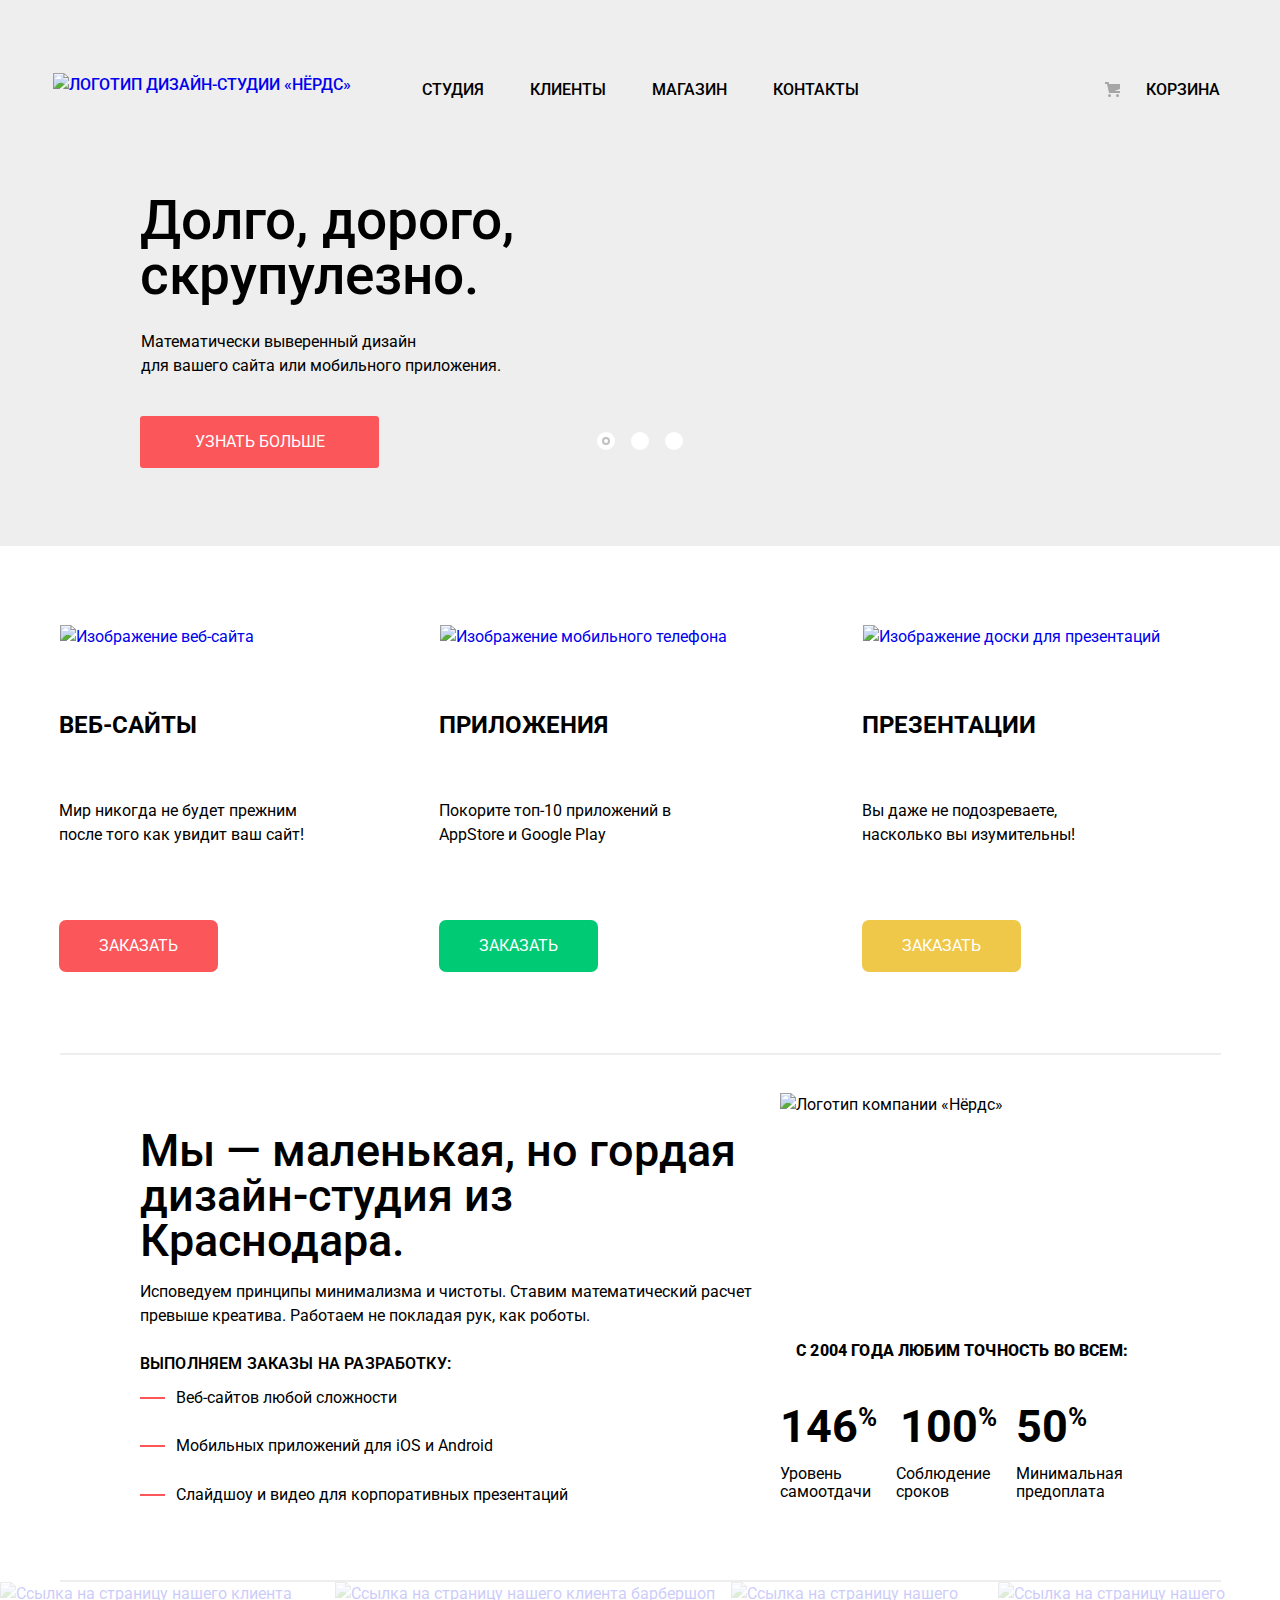
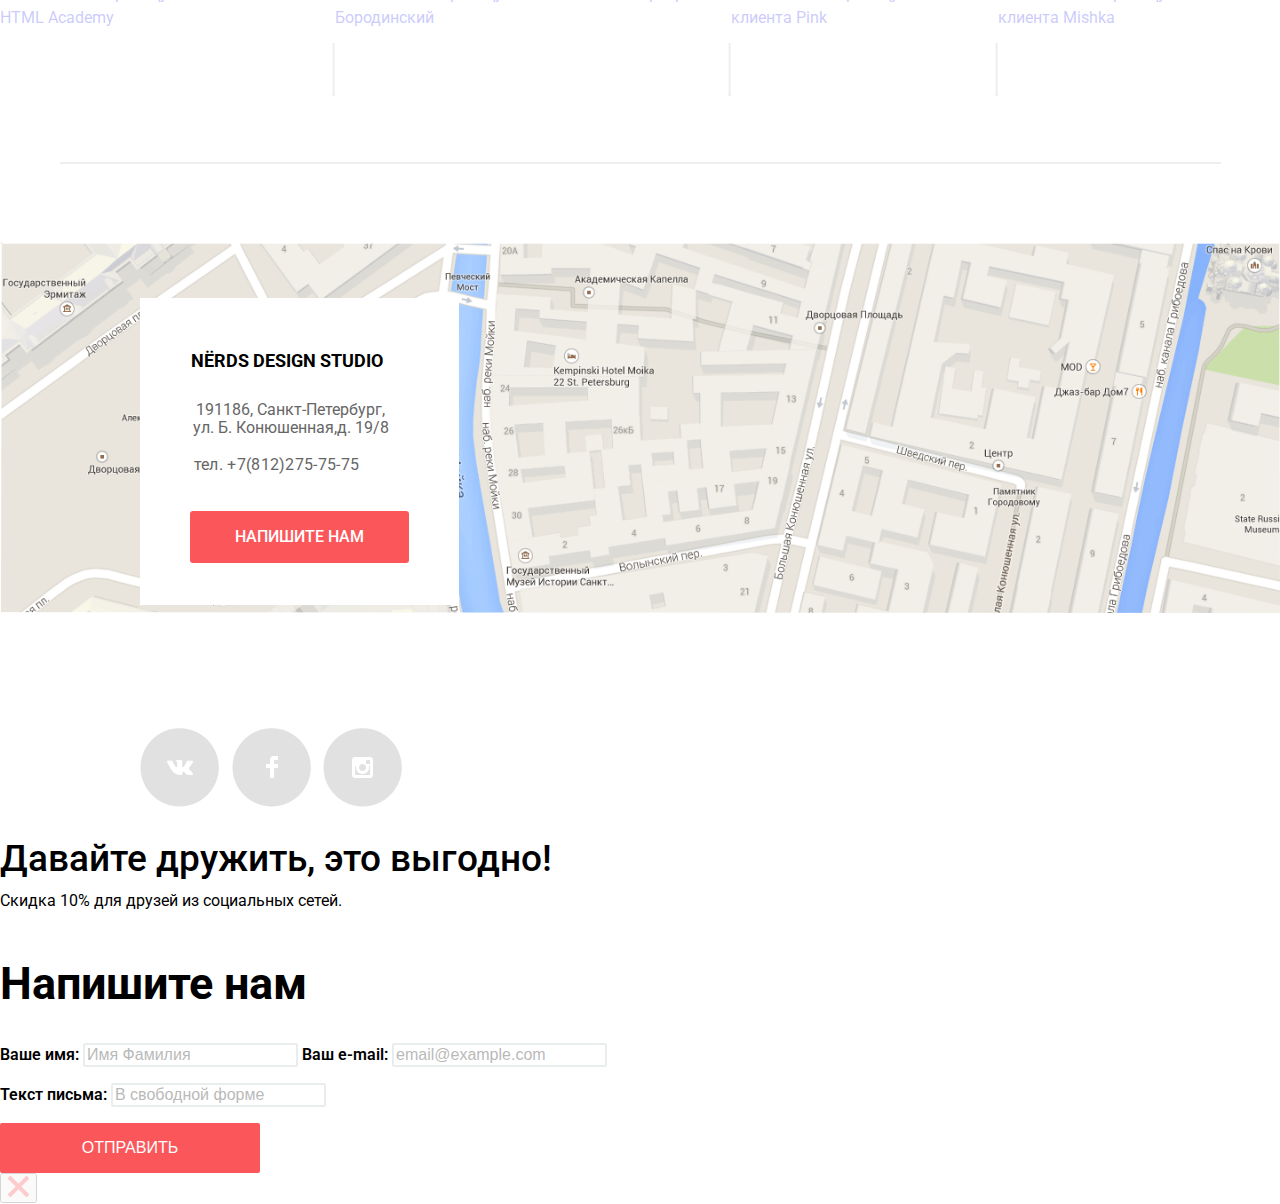
==== html/index.html @ 2f833c67 "ползунок 20.10.19 8:00" ====
<!DOCTYPE html>
<html lang="ru">

  <head>
    <meta charset="utf-8">
    <title>Дизайн-студия Нёрдс</title>
    <link href="css/normalize.css" rel="stylesheet">
    <link href="https://fonts.googleapis.com/css?family=Roboto:400,500,700&display=swap&subset=cyrillic" rel="stylesheet">
    <link href="../css/style.css"  type="text/css" rel="stylesheet">
  </head>

  <body>
    <header class="main-header">
      <nav class="site-navigation">
        <a class="main-logo" href="index.html">
          <img src="../img/nerds-logo.svg" width="215" height="79" alt="Логотип дизайн-студии «Нёрдс»">
        </a>
        <div class="navigation">
          <ul class="navigation-store">
          <li><a href="#">Студия</a></li>
          <li><a href="#">Клиенты</a></li>
          <li><a href="catalog.html">Магазин</a></li>
          <li><a href="#">Контакты</a></li>
          </ul>
          <a class="basket" href="#"><svg xmlns="http://www.w3.org/2000/svg" width="15" height="15" viewBox="0 0 15 15"><circle fill="#a6a6a6" cx="4.5" cy="13.5" r="1.5"/><circle fill="#a6a6a6" cx="12.5" cy="13.5" r="1.5"/><path fill="#a6a6a6" d="M15 2H4.07l-.422-2H0v2h2.031l1.985 9H15V9H9.441L15 6.951z"/></svg>Корзина</a>
        </div>
      </nav>
    </header>

    <main class="maim">
      <section class="slider">      
        <div class="container">   
          <h2 class="visually-hidden">Преимущества</h2>
          <input class="visually-hidden" type="radio" id="product-1" name="toggle" checked>
          <input class="visually-hidden" type="radio" id="product-2" name="toggle">
          <input class="visually-hidden" type="radio" id="product-3" name="toggle"> 
          <div class="slider-controls">
            <label class="slider-controls-item slider-controls-item--1" for="product-1">Первый</label>
            <label class="slider-controls-item slider-controls-item--2" for="product-2">Второй</label>
            <label class="slider-controls-item slider-controls-item--3" for="product-3">Третий</label>
          </div>
          <ul class="slider-list">
            <li class="slider-item">
              <h3>Долго, дорого,<br>скрупулезно.</h3>
              <p>Математически выверенный дизайн<br> для вашего сайта или мобильного приложения.</p> 
              <a class="slider-item-button button" href="#">Узнать больше</a>
            </li>
            <li class="slider-item">
              <h3>Любим математику<br> как никто другой</h3>
              <p>Никакого креатива, только математические формулы<br> для расчета идеальных пропорций.</p>
              <a class="slider-item-button button" href="#">Узнать больше</a>
            </li>
            <li class="slider-item">
              <h3>Только ночь<br>только хардкор</h3>
              <p>Работать днем, как все? Мы против этого.<br>Ближе к полуночи работа только начинается</p>
              <a class="slider-item-button button" href="#">Узнать больше</a>
            </li>
          </ul>
        </div>
      </section>

      <section class="products">
        <h2 class="visually-hidden">Наши продукты</h2>
        <ul class="container-products">
          <li>
            <h3>Веб-сайты</h3>
            <p>Мир никогда не будет прежним<br>после того как увидит ваш сайт!</p>
            <a href="#" class="img"><img src="../img/indexImg/webSite.jpg" width="300" height="146" alt="Изображение веб-сайта"></a>
            <a href="#" class="order-button-1">Заказать</a>
          </li>
          <li>
            <h3>Приложения</h3>
            <p>Покорите топ-10 приложений в<br>AppStore и Google Play</p>
            <a href="#" class="img"><img src="../img/indexImg/illustration-2.jpg" width="300" height="146" alt="Изображение мобильного телефона"></a>
            <a href="#" class="order-button-2">Заказать</a>
          </li>
          <li>
            <h3>Презентации</h3>
            <p>Вы даже не подозреваете,<br>насколько вы изумительны!</p>
            <a href="#" class="img"><img src="../img/indexImg/illustration-3.jpg" width="300" height="146" alt="Изображение доски для презентаций"></a>
            <a href="#" class="order-button-3">Заказать</a>
          </li>
        </ul>
      </section>

      <div class="line">
        <hr>
      </div>
      
      <section class="about-us">
        <div class="box1-about">
          <h2 class="visually-hidden">О нас</h2>
          <p class="about-title">Мы &mdash; маленькая, но гордая<br>дизайн-студия из Краснодара.</p>
          <p class="about-title2">Исповедуем принципы минимализма и чистоты. Ставим математический расчет<br>превыше креатива.
            Работаем не покладая рук, как роботы.</p>
          <h3 class="about-work1">Выполняем заказы на разработку:</h3>
          <ul class="about-ul">
            <li class="about-stroke">Веб-сайтов любой сложности</li>
            <li class="about-stroke">Мобильных приложений для  iOS и Android</li>
            <li class="about-stroke">Слайдшоу и видео для корпоративных презентаций</li>
          </ul>
        </div>
        <div class="box2-about">
          <img src="../img/indexImg/nerds-illustration.jpg" width="359" height="209" alt="Логотип компании «Нёрдс»">
          <h3>С 2004 года любим точность во всем:</h3>
          <ul class="about-accuracy">
            <li>
              <span>146<sup>%</sup></span>
              <p class="about-p">Уровень<br>самоотдачи</p>
            </li>
            <li><span class="percent">100<sup>%</sup></span>
              <p class="about-p">Соблюдение<br>сроков</p>
            </li>
            <li>
              <span>50<sup>%</sup></span>
              <p class="about-p">Минимальная<br>предоплата</p>
            </li>
          </ul>
        </div>
      </section>

      <div class="line">
        <hr>
      </div>

      <section class="customers">
        <h2 class="visually-hidden">Наши клиенты</h2>
        <ul class="customers-logo">
          <li><a href="https://htmlacademy.ru/intensive/htmlcss"><img src="../img/indexImg/logo-1.png" width="263" height="179" alt="Ссылка на страницу нашего клиента HTML Academy"></a></li>
          <div class="line-vertical"><hr></div>
          <li class="customer-barber"><a href="#"><img src="../img/indexImg/logo-2.png" width="261" height="179" alt="Ссылка на страницу нашего клиента барбершоп Бородинский"></a></li>
          <div class="line-vertical"><hr></div>
          <li><a href="#"><img src="../img/indexImg/logo-3.png" width="263" height="179" alt="Ссылка на страницу нашего клиента Pink"></a></li>
          <div class="line-vertical"><hr></div>
          <li><a href="#"><img src="../img/indexImg/logo-4.png" width="263" height="179" alt="Ссылка на страницу нашего клиента Mishka"></a></li>
        </ul>
      </section>
      <div class="line">
        <hr>
      </div>
    </main>

    <footer class="footer">
      <section class="container-address">
        <h2 class="visually-hidden">Контакты</h2>
        <section class="address">
          <address>
            <p class="address-title">Nёrds design studio</p>
            <p class="address-text1">191186, Санкт-Петербург,<br>
            ул. Б. Конюшенная,д. 19/8</p>
            <p class="address-text2">тел. +7(812)275-75-75</p>
          </address>
          <a class="writetous-botton" href="write-to-us.html">Напишите нам</a>
        </section>
        <img class="map" src="../img/map.png" width="100%" height="auto" alt="Дизайн студия Нёрдс 191186, Санкт-Петербург, ул. Б. Конюшенная,д. 19/8, тел. +7(812)275-75-75">
        <a class="pointer" href="#" aria-label="Дизайн студия Нёрдс 191186, Санкт-Петербург, ул. Б. Конюшенная,д. 19/8, тел. +7(812)275-75-75"><img src="../img/map-marker.png" alt=""></a>
      </section>
      <section class="container-social">
        <div class="friendship">
          <h2 class="visually-hidden">Выгодное предложение</h2>
          <p class="friendship-p">Давайте дружить, это выгодно!</p>
          <p class="sale">Скидка 10% для друзей из социальных сетей.</p>
        </div>
        <div class="child-social">
          <ul class="social">
            <li>
              <a class="vk-button" href="https://vk.com" aria-label="Нёрдс во Вконтакте"></a>
            </li>
            <li>
              <a class="fb-button" href="https://www.facebook.com" aria-label="Нёрдс в Фейсбук"></a>
            </li>
            <li>
              <a class="instagram-button" href="https://www.instagram.com" aria-label="Нёрдс в Инстаграм"></a>
            </li>
          </ul>
        </div>
      </section>
    </footer>

    <sectionм class="modal modal-form">
      <h2 class="modal-title">Напишите нам</h2>
      <form action="https://echo.htmlacademy.ru" method="post">
        <label class="modal-text" for="appointment-name">Ваше имя:</label>
        <input class="login-info" id="appointment-name" type="text" name="name" value="" placeholder="Имя Фамилия">
        <label class="modal-text" for="appointment-email">Ваш e-mail:</label>
        <input class="login-info" id="appointment-email" type="text" name="e-mail" value="" placeholder="email@example.com">
        <p>
          <label class="modal-text" for="appointment-text">Текст письма:</label>
          <input class="login-info" id="appointment-text" type="text" name="text" value="" placeholder="В свободной форме">
        </p>
        <button class="send-button" type="submit">Отправить</button>
      </form>
      <button class="close-cross" type="button" aria-label="Закрыть">
        <svg xmlns="http://www.w3.org/2000/svg" width="21" height="21" viewBox="0 0 21 21"><path fill="#FB565A" d="M13.328 10.5l7.371-7.371a1.003 1.003 0 0 0 0-1.414L19.285.3a1.003 1.003 0 0 0-1.414 0L10.5 7.672 3.129.301a1.003 1.003 0 0 0-1.414 0L.301 1.715a1.003 1.003 0 0 0 0 1.414L7.672 10.5.301 17.871a1.003 1.003 0 0 0 0 1.414l1.415 1.414a1.003 1.003 0 0 0 1.414 0l7.371-7.371 7.371 7.371a1.003 1.003 0 0 0 1.414 0l1.414-1.414a1.003 1.003 0 0 0 0-1.414L13.328 10.5z"/></svg>
      </button>
    </section>

  </body>
</html>
---- css/style.css ----
/*index.css*/
html {
	box-sizing: border-box; 
}

body {
	margin:  auto;
	padding: 0;
	max-width: 1440px;
	font-family: Roboto, Arial, sans-serif;
	font-size: 16px;
	line-height: 24px;
	font-weight: 400;
	color: #000000;
	background-color: #ffffff;
	background-position: top center;
	background-repeat: no-repeat;
}

a {
	text-decoration: none;
}

.container {
	width: 1440px;
	margin: 0 auto;
	padding: 0 0px;
}

li, ul {
	list-style-type: none;
}

.visually-hidden {
	position: absolute;
	clip: rect(0 0 0 0);
	width: 1px;
	height: 1px;
	margin: -1px;
}

.main-header {
	display: flex;
	justify-content: center;
	padding-top: 44px;
	background-color: #eeeeee;
}

.main-logo{
  padding-top: 9px;
}

.slider {
	position: relative;
	min-height: 423px;
	background-color: #eeeeee;
}

.slider-controls {
  position: absolute;
  left: 50%;
  bottom: 104px;
  z-index: 100;
  
  width: 160px;
  height: 18px;

  text-align: center;
  font-size: 0;
  transform: translateX(-50%);
}

.slider-controls label {
	position: relative;

	display: inline-block;
	width: 18px;
	height: 18px;
	padding: 8px;

	border-radius: 50%;
	cursor: pointer;
}

.slider-controls label::after {
  content: "";
  
  position: absolute;
  top: 8px;
  left: 8px;
  z-index: 1;
  
  width: 18px;
  height: 18px;
  
  background: #ffffff;
  
  border-radius: 50%;
}

.slider-controls .active::before {
  content: "";
  
  position: absolute;
  left: 50%;
  top: 50%;
  z-index: 2;
  
  width: 4px;
  height: 4px;
  margin: -4px;
  
  background-color: inherit;
  border: 2px solid #c1c1c1;
  border-radius: 50%;
}

.slider-list {
	margin: 0;
	padding: 0;

	list-style: none;
}

.slider-item{
	display: none;
	height: 430px;
	/* padding: 78px 0 80px 0; */
}

.slider-item:nth-child(1) {
	background-image: url(../img/indexImg/nerds-index-slide1.png);
	background-repeat: no-repeat;
	background-position: 79% -3px;
	background-size: 758px 433px;
	min-width: 1440px;
}

.slider-item:nth-child(2) {
	background-image: url(../img/indexImg/nerds-index-slide2.png);
	background-repeat: no-repeat;
	background-position: 79% -1px;
}

.slider-item:nth-child(3) {
	background-image: url(../img/indexImg/nerds-index-slide3.png);
	background-repeat: no-repeat;
	background-position: 80% -3px;
}

#product-1:checked ~ .slider-list .slider-item:nth-child(1) {
  display: block;
}

#product-2:checked ~ .slider-list .slider-item:nth-child(2) {
  display: block;
}

#product-3:checked ~ .slider-list .slider-item:nth-child(3) {
  display: block;
}

#product-1:checked ~ .slider-controls .slider-controls-item--1::before,
#product-2:checked ~ .slider-controls .slider-controls-item--2::before,
#product-3:checked ~ .slider-controls .slider-controls-item--3::before {
  content: "";
  position: absolute;
  left: 50%;
  top: 50%;
  z-index: 2;
  width: 4px;
  height: 4px;
  margin: -4px;
  background-color: inherit;
  border: 2px solid #c1c1c1;
  border-radius: 50%;
}

.slider-item h3 {
	padding-top: 77px;
	padding-left: 140px;
	max-width: 600px;
	margin: 0;
	margin-bottom: 27px;
	font-size: 55px;
	line-height: 55px;
	font-weight: 500;
}

.slider-item p {
	padding-left: 141px;
	max-width: 430px;
	margin: 0;
	margin-bottom: 38px;
}

.button {
  margin-left: 140px;
  display: block;
  width: 201px;
  padding: 17px 19px;
  font-size: 16px;
  line-height: 18px;
  color: #ffffff;
  text-transform: uppercase;
  text-align: center;
  text-decoration: none;
  background-color: #fb565a;
  border-radius: 3px;
  border: none;
}


.button:hover,
.button:focus {
  background-color: #e74246;
}

.button:active {
  color: rgba(255, 255, 255, 0.3);
  
  background-color: #d7373b;
  box-shadow: 0 3px rgba(0, 0, 0, 0.1) inset;
}

.main-header-logo:hover {
	filter: alpha (opacity=80);
	opacity: 0.80;
}

.main-header-logo:focus {
	filter: alpha (opacity=30);
	opacity: 0.30;
}

.site-navigation {
	display: flex;
	/* flex-direction: row; */
	padding: 0 0px;
	min-width: 1175px;
	height: 72px;
	justify-content: space-between;
	align-items: center;
	font-weight: 500;
	text-transform: uppercase;
	list-style: none;
}

.site-navigation img {
    /* padding-top: 57px; */
    /* padding-left: 12px; */
    width: 175px;
    height: 65px;
}

.site-navigation ul {
    display: flex;
    justify-content: space-between;
    align-items: flex-end;
    flex-wrap: wrap;
    font-size: 16px;
    margin: 0;
    width: 437px;
    /* padding-bottom: 11px; */
    /* padding-right: 67px; */
    /* letter-spacing: 1.1px; */
}

.site-navigation li {
	display: inline;
}

.site-navigation li a {
	color: black;
}

.site-navigation a:hover {
	color: #fb565a;
}

.site-navigation a:focus {
	color: #bdbdbd;		
}

.navigation {
  padding-top: 19px;
  width: 798px;
  display: flex;
  justify-content: space-between;
  padding-right: 8px;
}

.navigation-store {
	width: 527px;
  display: flex;
  justify-content: space-between;
  flex-wrap: wrap;
}

.basket {
	width: 115px;
	display: flex;
	flex-wrap: wrap;
	justify-content: space-between;
	/* padding-top: 66px; */
	/* padding-right: 28px; */
	font-size: 16px;
	align-items: center;
	color: black;
	/* letter-spacing: 0.05em; */
}

.advanteges-title {
	font-size: 55px;
	line-height: 55px;
	font-weight: 500;
}
.link-1 {
	border-bottom:2px solid #fb565a;
	padding-bottom:13px;
}

.advanteges-button {
	display: inline-block;
	background-color: #fb565a;
	border-radius: 2px;
    text-transform: uppercase;
    padding: 19px 54px;
    color: white;
}

.advanteges-button:hover {
	background-color: #e74246;
}

.advanteges-button:focus {
	background-color: #d7373b;
	color: #e48789;
}

.products {
	padding-top: 79px;
    padding-right: 61px;
	min-height: 428px;
	display: flex;
	justify-content: center;
}

.container-products {    
	    width: 1101px;
	    margin: 0;
	    display: flex;
	    flex-wrap: wrap;
	    flex-direction: row;
	    justify-content: space-between;
}	

.container-products li{
	display: flex;
	flex-direction: column;
	flex-wrap: wrap;
	justify-content: space-between;
	align-items: flex-start;
	padding-bottom: 2px;
	height: 347px;
}

.container-products h3 {
	font-size: 24px;
	line-height: 30px;
	font-weight: 700;
	text-transform: uppercase;
}

.container-products li a.img {
	order: -1;
	padding-left: 1px;
}

.container-products li h3 {
	order: 1;
	margin: 0;
	margin-top: 3px;
}

.container-products li p {
	order: 2;
	margin: 0;
	margin-bottom: 15px;
}

.container-products li a {
  order: 3;
}





.order-button-1, .order-button-2, .order-button-3 {
	display: inline-block;
	border-radius: 7px;
	text-transform: uppercase;
	padding: 14px 40px;
	color: white;
} 

.order-button-1 {
	background-color: #fb565a;
}

.order-button-2 {
	background-color: #00ca74;
}

.order-button-3 {
	background-color: #efc84a;
}

.order-button-1:hover{
background-color: #e74246;
}
.order-button-2:hover{
background-color: #00bc6c;
}
.order-button-3:hover{
background-color: #eab534;
}

.order-button-1:focus {
	background-color: #d7373b;
	color: #e48789;
}
.order-button-2:focus {
	background-color: #00aa62;
	color: #74c69c;
}
.order-button-3:focus {
	background-color: #e5a722;
	color: #edc47f;
}

.line {
  width: 1161px;
  height: 2px;
  margin-left: auto;
  margin-right: auto;
}

.line-vertical {
	width: 2px;
	height: 53px;
	background-color: #eeeeee;
	transform: rotate(180deg);
	border: none;
	margin-top: 61px;
	margin-left: 1px;
}

hr {
  border: none;
  margin: 0;
  height: 2px;
  background-color: #eeeeee;
}

.about-us {
	display: flex;
	padding-left: 130px;
	justify-content: space-between;
	padding-top: 28px;
	padding-right: 125px;
	padding-bottom: 36px;
}

.box1-about {
  display: flex;
  flex-wrap: wrap;
  flex-direction: column;
  justify-content: space-between;
  min-height: 460.6px;
}

.box2-about {
  display: flex;
  flex-wrap: wrap;
  flex-direction: column;
  justify-content: space-between;
}

.percent {
  margin-left: 4px;
}

.about-title2{
	margin: 0;
	padding-left: 10px;
}

.about-title {
	padding-top: 45px;
	padding-left: 10px;
	font-size: 45px;
	line-height: 45px;
	font-weight: 500;
	margin: 0;
}

.box2-about h3 {
  margin: 0;
  padding-left: 16px;
  padding-top: 5px;
  font-weight: 800;
  font-size: 16px;
  text-transform: uppercase;
  letter-spacing: 0.02ex;
}

.about-work1 {
	height: 16px;
	margin: 0;
	padding-top: 7px;
	letter-spacing: 0.01em;
	font-size: 16px;
	padding-left: 10px;
	font-weight: 600;
	text-transform: uppercase;
}

.about-ul {
  padding-left: 10px;
  padding-bottom: 37px;
  margin: 0;
  display: flex;
  flex-wrap: wrap;
  flex-direction: column;
  justify-content: space-between;
  height: 121px;
}

.about-stroke {
background: url(../img/indexImg/stroke.png) no-repeat 0 11px;
padding-left: 36px;
}

.about-accuracy {
	display: flex;
	flex-wrap: wrap;
	justify-content: space-between;
	padding-bottom: 8px;
	margin: 0;
	width: 343px;
}

ul.about-accuracy .about-p {
	margin-bottom: 35px;
}

.about-accuracy p {
	line-height: 18px;
}

.about-accuracy span {
	font-size: 45px;
	line-height: 45px;
	font-weight: 700;
}

.box2-about img {
	width: 360px;
	padding-right: 15px;
	padding-top: 10px;
	height: 209px;
}
sup {
	font-size: 26px;
}

.customers {
	display: flex;
	flex-wrap: wrap;
	height: 180px;
	justify-content: center;
}

.customers-logo {
	display: flex;
	justify-content: space-around;
	margin: 0;
	min-width: 1184px;
}

.customers-logo a {
	filter: alpha (opacity=20);
	opacity: 0.20;
}

ul.customers-logo li {
display: inline;
}

.customers-logo a:hover {
	filter: alpha (opacity=100);
	opacity: 1.00;
}

.customers-logo a:focus {
	filter: alpha (opacity=10);
	opacity: 0.10;
}

.customer-barber {
  padding-right: 2px;
}

address {
	    display: flex;
    flex-direction: column;
	font-style: normal;
}

.container-address {
	height: 502px;
	position: relative;
}

.address {
	/* margin: 0; */
	text-align: center;
	background-color: white;
	width: 319px;
	min-height: 307px;
}

.address-title {
	margin: 0;
	padding-top: 48px;
	padding-right: 26px;
	font-size: 18px;
	line-height: 30px;
	font-weight: 700;
	text-transform: uppercase;
}

.address-text1 {
  margin: auto;
  padding-top: 25px;
  padding-right: 18px;
  color: #666666;
	line-height: 18px;
}

.address-text2 {
	line-height: 18px;
	margin: 0;
  padding-top: 19px;
  padding-right: 46px;
  letter-spacing: 0.02em;
  color: #666666;
}

.writetous-botton {
	top: 37px;
	display: inline-block;
	border-radius: 3px;
	text-transform: uppercase;
	background-color: #fb565a;
	color: white;
	padding: 17px 45px;
	font-weight: 500;
	line-height: 18px;
}

.writetous-botton:hover {
	background-color: #e74246;
}

.writetous-botton:focus {
	background-color: #d7373b;
	color: #e48789;
}

.container-address  section.address, img, a {
	position: relative;
	align-items: center;
}

section.container-address .pointer {
	    top: -564px;
    z-index: 1;
    left: 684px;
}

section.address {
	top: 134px;
	left: 140px;
	z-index: 1;
	display: flex;
	flex-direction: column;
	flex-wrap: wrap;
	align-content: center;
	justify-content: start;
}

.map {
	top: -230px;
	z-index: 0;
}

div.friendship{
  padding-top: 10px;
}

.friendship-p {
	margin: 0;
	padding-bottom: 5px;
	font-size: 37px;
	line-height: 36px;
	font-weight: 500;
}

.sale {
	line-height: 22px;
	margin: 0;
	padding-bottom: 12px;
	padding-top: 8px;
}

.container-social {
	padding-right: 345px;
	padding-top: 46px;
	display: flex;
	flex-wrap: wrap;
	justify-content: space-between;
	align-items: center;
	align-content: center;
}

.social {
  display: flex;
  justify-content: space-between;
  min-width: 263px;
}

ul.social li {
	display: inline;

}

.child-social {
	padding-left: 140px;
	order: -1;
}

ul.social a {
	display: inline-block;
}

a.vk-button {
	height: 80px;
	width: 80px;
	background: url(../img/vk-icon-1.png) no-repeat;
}

a.vk-button:hover {
	height: 80px;
	width: 80px;
	background: url(../img/vk-icon-2.png) no-repeat;
}

a.vk-button:focus {
	height: 80px;
	width: 80px;
	background: url(../img/vk-icon-3.png) no-repeat;
}

a.fb-button {
	height: 80px;
	width: 80px;
	background: url(../img/fb-icon-1.png) no-repeat;
}

a.fb-button:hover {
	height: 80px;
	width: 80px;
	background: url(../img/fb-icon-2.png) no-repeat;
}

a.fb-button:focus {
	height: 80px;
	width: 80px;
	background: url(../img/fb-icon-3.png) no-repeat;
}

a.instagram-button {
	height: 80px;
	width: 80px;
	background: url(../img/instagram-icon-1.png) no-repeat;
}

a.instagram-button:hover {
	height: 80px;
	width: 80px;
	background: url(../img/instagram-icon-2.png) no-repeat;
}

a.instagram-button:focus {
	height: 80px;
	width: 80px;
	background: url(../img/instagram-icon-3.png) no-repeat;
}


/*write-to-us css*/


.modal-title {
	font-size: 45px;
	line-height: 45px;
}

.modal-text {
 font-size: 16px;
 line-height: 18px;
 font-weight: 600;
}

.send-button {
	height: 50px;
	width: 260px;
	border: none;
	border-radius: 2px;
	background-color: #fb565a;
	font-size: 16px;
	line-height: 18px;
	text-transform: uppercase;
	text-align: center;
	color: white;
}

.send-button:hover {
	background-color: #e74246;
}

.send-button:focus {
	background-color: #d7373b;
	color: #e48789;
}

.close-cross {
	filter: alpha (opacity=30);
	opacity: 0.30;
}

.close-cross:hover {
	filter: alpha (opacity=100);
	opacity: 1.00;
}

.close-cross:focus {
	filter: alpha (opacity=10);
	opacity: 0.10;
}

.login-info {
	border: 2px solid #d7dcde;
	border-radius: 2px;
	background-color: white;
	font-size: 16px;
	line-height: 18px;
	opacity: 0.5;
}

.login-info	:focus {
	opacity: 1.0;
	border-color: #000000;
}


/*catalog css*/

.main-catalog-container {
	display: flex;
}

.main-h1 {
	font-size: 55px;
	line-height: 55px;
	background-color: #eeeeee;
  margin: 0;
  text-align: center;	
}

fieldset, ul {
	border: none;
  padding: 0;
}

.filter-item {
  margin: 0;
  padding: 0;
  
  border: none;
}

.range-filter {
  width: 260px;
  margin-top: 49px;
}

.range-controls {
  position: relative;
  height: 41px;
  margin-bottom: 15px;
  background-color: #f1f1f1;
  padding-top: 39px;
  padding-right: 20px;
  padding-left: 20px;
  border-radius: 5px;
}

.range-controls .scale {
  height: 2px;

  background: #d7dcde;
}

.range-controls .bar {
  width: 70%;
  height: 2px;

  background: #00ca74;
}

.range-controls .toggle {
	position: absolute;
  top: 31px;
  left: 0;
  width: 4px;
  height: 4px;
  padding: 0;
  box-shadow: 0 2px 1px 0 #cfcfcf;
  border-radius: 50%;
  border: 8px solid #ffffff;
  background-color: #ababab;
  cursor: pointer;
}

.range-controls .toggle-min {
  left: 18px;
}

.range-controls .toggle-max {
  left: 160px;
}

.price-controls label {
  display: inline-block;
  width: 50%;
  font-size: 16px;
  text-transform: uppercase;
}

.price-controls {
  font-size: 0;
}

.filter-item legend {
  font-size: 18px;
  line-height: 24px;
  text-transform: uppercase;
  font-weight: 700;
}

.price-controls input {
	width: 60px;
  padding: 8px 10px;
	margin-left: 10px;
  font-family: Roboto, Arial, sans-serif;
  font-size: 16px;
  text-align: center;
  color: #283136;
  border: none;
  border-radius: 5px;
  background: #f1f1f1;
}

.max-price {
  text-align: right;
}

.filter-font {
	font-size: 18px;
	line-height: 30px;
	font-weight: 700;
}

.filter-key-font li {
	font-size: 16px;
	line-height: 20px;
	font-weight: 400;
}

.filter-key-font {
	font-size: 16px;
	line-height: 20px;
	font-weight: 400;
}

.show {
	font-size: 18px;
	line-height: 18px;
	font-weight: 700;
}

.show-how {
	font-size: 14px;
	line-height: 18px;
	font-weight: 400;
}

}

.show-button {
	font-size: 16px;
	line-height: 18px;
	font-weight: 600;
	color: #000000;
	text-decoration: uppercase;
	text-align: center;
	background-color: #eeeeee;
	height: 50px;
	width: 260px;
	border: none;
	border-radius: 2px;
}

.show-button:hover {
	background-color: #dfdfdf;
}

.show-button:focus {
	background-color: #d5d5d5;
	color: #a9a9a9;
}

.pages li {
	display: inline;
}
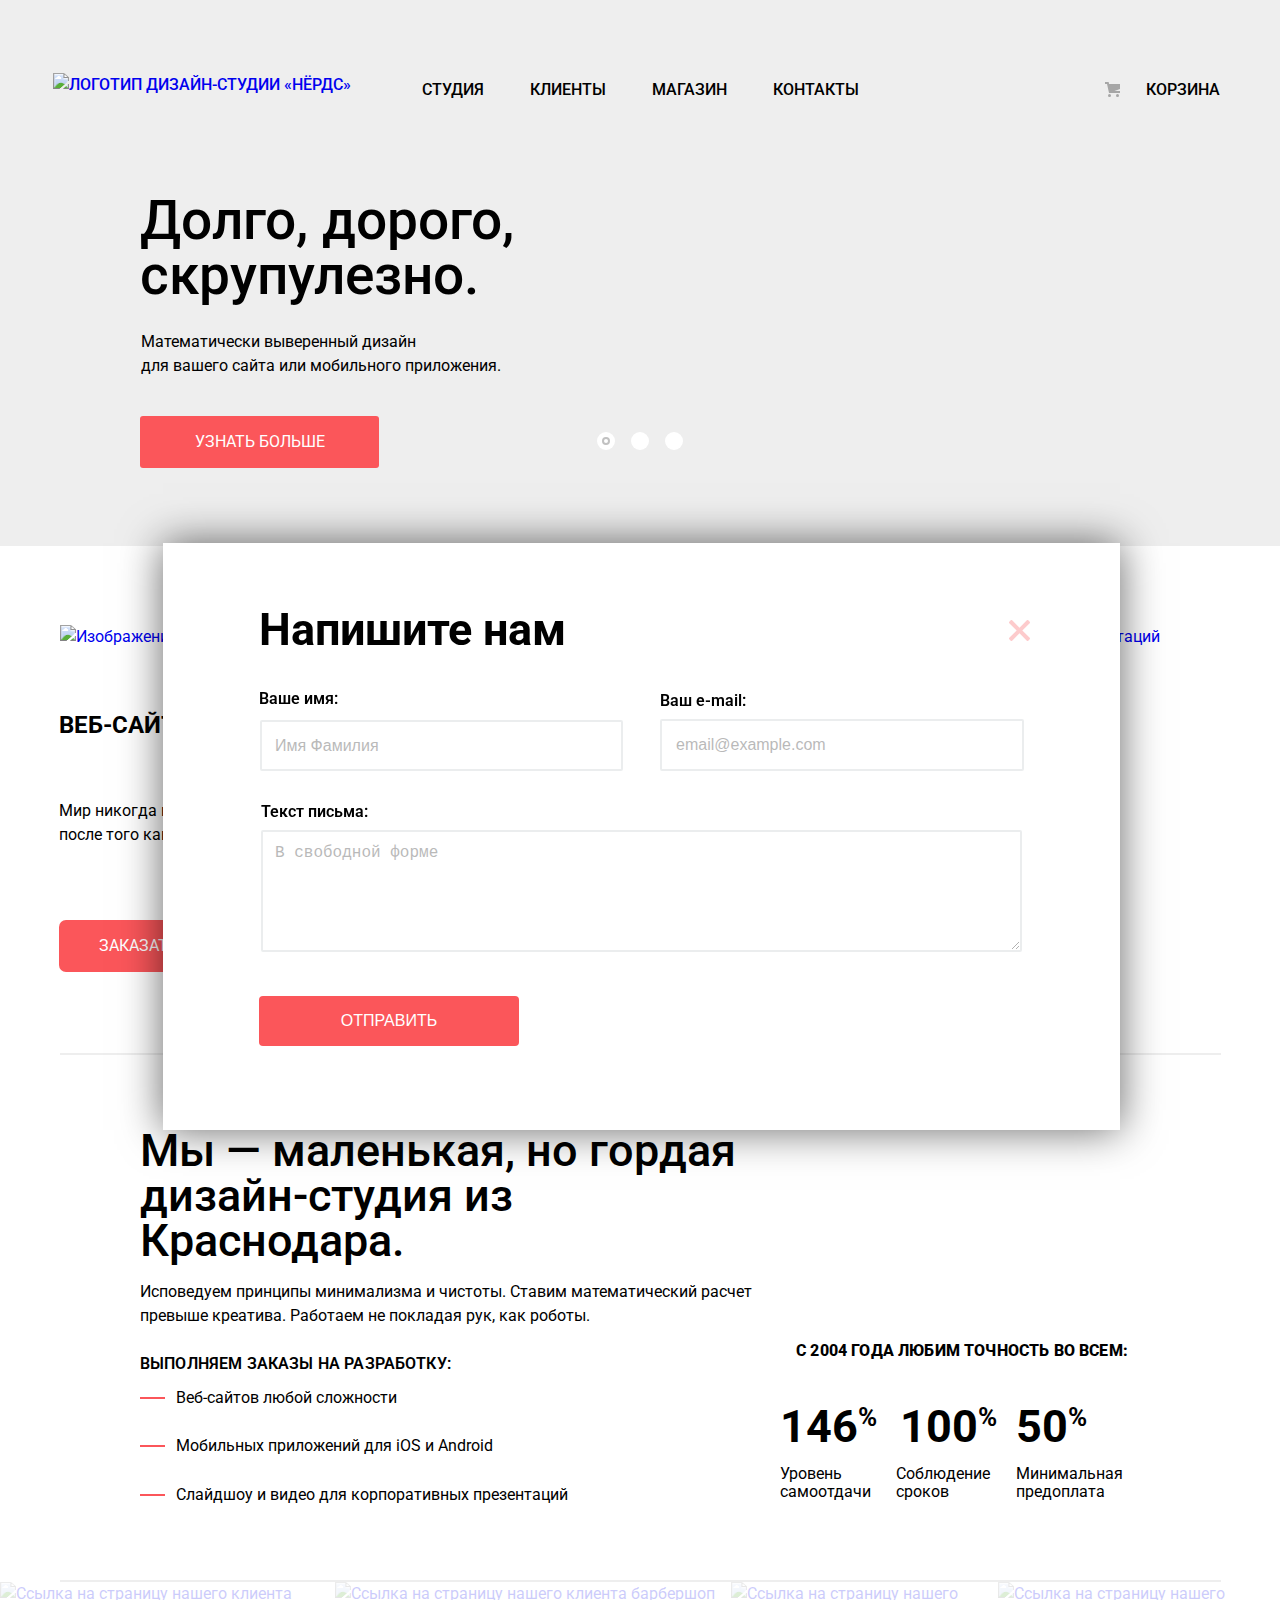
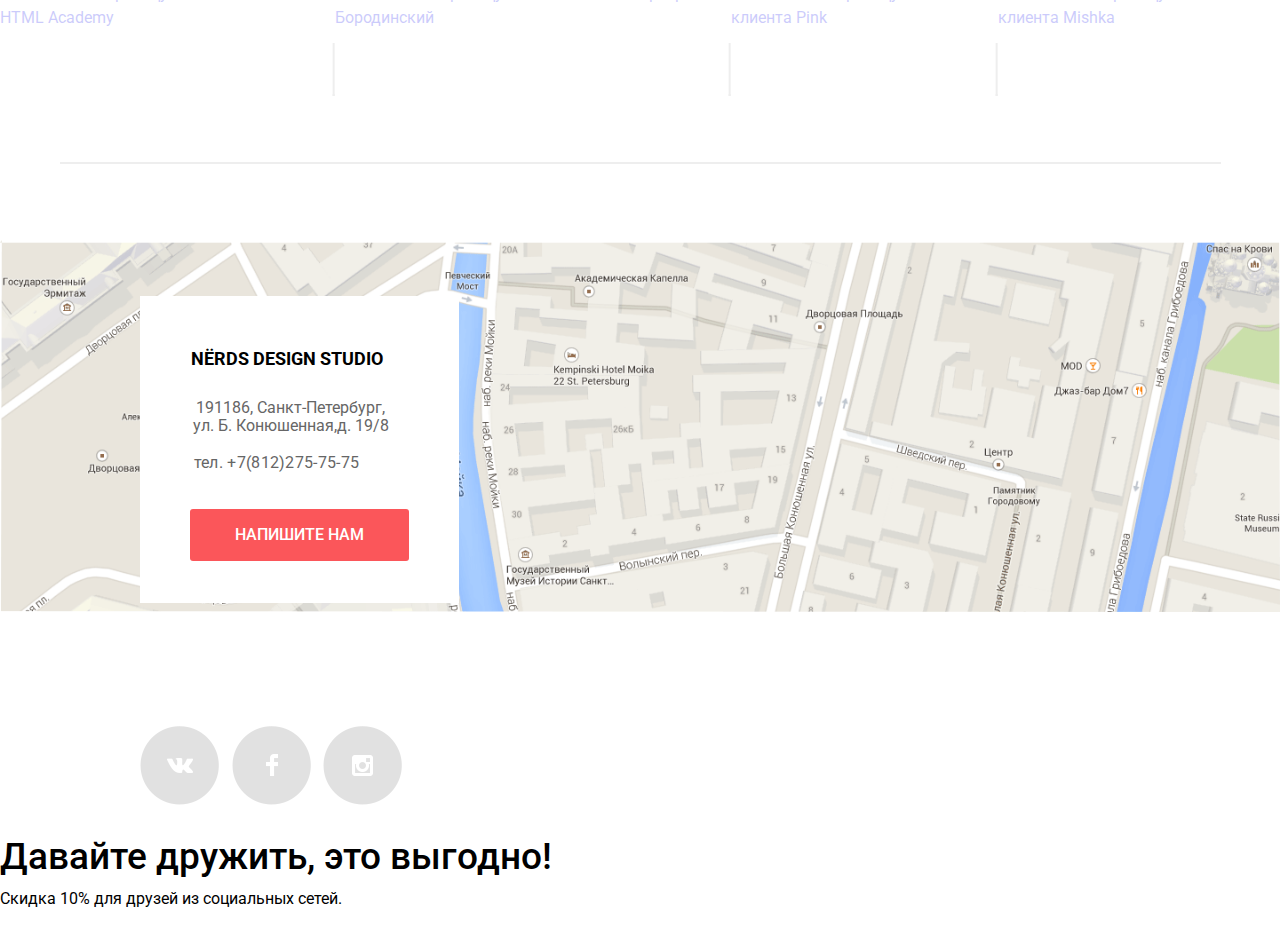
==== commit 38ae3f59: "27/10/19" ====
--- a/html/index.html
+++ b/html/index.html
@@ -27,7 +27,7 @@
       </nav>
     </header>
 
-    <main class="maim">
+    <main class="main-index">
       <section class="slider">      
         <div class="container">   
           <h2 class="visually-hidden">Преимущества</h2>
@@ -150,7 +150,7 @@
             ул. Б. Конюшенная,д. 19/8</p>
             <p class="address-text2">тел. +7(812)275-75-75</p>
           </address>
-          <a class="writetous-botton" href="write-to-us.html">Напишите нам</a>
+          <a class="writetous-button" href="write-to-us.html">Напишите нам</a>
         </section>
         <img class="map" src="../img/map.png" width="100%" height="auto" alt="Дизайн студия Нёрдс 191186, Санкт-Петербург, ул. Б. Конюшенная,д. 19/8, тел. +7(812)275-75-75">
         <a class="pointer" href="#" aria-label="Дизайн студия Нёрдс 191186, Санкт-Петербург, ул. Б. Конюшенная,д. 19/8, тел. +7(812)275-75-75"><img src="../img/map-marker.png" alt=""></a>
@@ -177,23 +177,73 @@
       </section>
     </footer>
 
-    <sectionм class="modal modal-form">
+    <section class="modal modal-form">
       <h2 class="modal-title">Напишите нам</h2>
-      <form action="https://echo.htmlacademy.ru" method="post">
+      <form class="login-form" action="https://echo.htmlacademy.ru" method="post">
         <label class="modal-text" for="appointment-name">Ваше имя:</label>
-        <input class="login-info" id="appointment-name" type="text" name="name" value="" placeholder="Имя Фамилия">
-        <label class="modal-text" for="appointment-email">Ваш e-mail:</label>
-        <input class="login-info" id="appointment-email" type="text" name="e-mail" value="" placeholder="email@example.com">
-        <p>
-          <label class="modal-text" for="appointment-text">Текст письма:</label>
-          <input class="login-info" id="appointment-text" type="text" name="text" value="" placeholder="В свободной форме">
-        </p>
+        <input class="login-info position-name" id="appointment-name" type="text" name="name" value="" maxlength="36" pattern="^[А-Яа-яЁё\s]+$" placeholder="Имя Фамилия" required>
+        <label class="modal-text position-email-label" for="appointment-email">Ваш e-mail:</label>
+        <input class="login-info position-email" id="appointment-email" type="email" name="e-mail" value="" maxlength="36" placeholder="email@example.com" required>
+        <label class="modal-text position-text-label" for="appointment-text">Текст письма:</label>
+        <textarea class="login-info position-text" id="appointment-text" type="text" name="text" value="" placeholder="В свободной форме" required></textarea>
         <button class="send-button" type="submit">Отправить</button>
       </form>
       <button class="close-cross" type="button" aria-label="Закрыть">
         <svg xmlns="http://www.w3.org/2000/svg" width="21" height="21" viewBox="0 0 21 21"><path fill="#FB565A" d="M13.328 10.5l7.371-7.371a1.003 1.003 0 0 0 0-1.414L19.285.3a1.003 1.003 0 0 0-1.414 0L10.5 7.672 3.129.301a1.003 1.003 0 0 0-1.414 0L.301 1.715a1.003 1.003 0 0 0 0 1.414L7.672 10.5.301 17.871a1.003 1.003 0 0 0 0 1.414l1.415 1.414a1.003 1.003 0 0 0 1.414 0l7.371-7.371 7.371 7.371a1.003 1.003 0 0 0 1.414 0l1.414-1.414a1.003 1.003 0 0 0 0-1.414L13.328 10.5z"/></svg>
       </button>
     </section>
+ 
+    <script type="text/javascript">
+      var link = document.querySelector(".writetous-button");
+
+      var popup = document.querySelector(".modal-form");
+      var close = popup.querySelector(".close-cross");
+
+      var form = popup.querySelector("form");
+      var name = popup.querySelector("[name=name]");
+      var email = popup.querySelector("[name=e-mail]"); 
+      var text = popup.querySelector("[name=text]");  
+
+      link.addEventListener("click", function (evt) {
+        evt.preventDefault();
+        popup.classList.add("modal-show");
+        name.focus();
+      });
+
+      close.addEventListener("click", function (evt) {
+        evt.preventDefault();
+        popup.classList.remove("modal-show");
+        popup.classList.remove("modal-error");
+      });
+
+      form.addEventListener("submit", function (evt) {
+        if (!name.value) {
+          evt.preventDefault();
+          popup.classList.add("modal-error");
+          console.log("Нужно заполнить все 3 поля")
+        };
+        if (!email.value) {
+          evt.preventDefault();
+          popup.classList.add("modal-error");
+          console.log("Нужно заполнить все 3 поля")
+        };
+        if (!text.value) {
+          evt.preventDefault();
+          popup.classList.add("modal-error");
+          console.log("Нужно заполнить все 3 поля")
+        }
+      });
+
+      window.addEventListener("keydown", function (evt) {
+        if (evt.keyCode === 27) {
+          evt.preventDefault();
+          if (popup.classList.contains("modal-show")) {
+            popup.classList.remove("modal-show");
+            popup.classList.remove("modal-error");
+          }
+        }
+      });
+    </script>
 
   </body>
 </html>
--- a/css/style.css
+++ b/css/style.css
@@ -37,6 +37,14 @@
 	width: 1px;
 	height: 1px;
 	margin: -1px;
+}
+
+.main-index {
+  min-height: 1725px;
+}
+
+.main-catalog {
+  min-height: 2455px;
 }
 
 .main-header {
@@ -317,7 +325,8 @@
 }
 .link-1 {
 	border-bottom:2px solid #fb565a;
-	padding-bottom:13px;
+	padding-bottom: 9px;
+	padding-left: 2px;
 }
 
 .advanteges-button {
@@ -340,7 +349,7 @@
 
 .products {
 	padding-top: 79px;
-    padding-right: 61px;
+  padding-right: 61px;
 	min-height: 428px;
 	display: flex;
 	justify-content: center;
@@ -614,18 +623,17 @@
 }
 
 address {
-	    display: flex;
-    flex-direction: column;
+  display: flex;
+  flex-direction: column;
 	font-style: normal;
 }
 
 .container-address {
-	height: 502px;
+	height: 424px;
 	position: relative;
 }
 
 .address {
-	/* margin: 0; */
 	text-align: center;
 	background-color: white;
 	width: 319px;
@@ -659,7 +667,7 @@
   color: #666666;
 }
 
-.writetous-botton {
+.writetous-button {
 	top: 37px;
 	display: inline-block;
 	border-radius: 3px;
@@ -671,11 +679,11 @@
 	line-height: 18px;
 }
 
-.writetous-botton:hover {
+.writetous-button:hover {
 	background-color: #e74246;
 }
 
-.writetous-botton:focus {
+.writetous-button:focus {
 	background-color: #d7373b;
 	color: #e48789;
 }
@@ -686,13 +694,13 @@
 }
 
 section.container-address .pointer {
-	    top: -564px;
-    z-index: 1;
-    left: 684px;
+	    top: -644px;
+	    z-index: 1;
+	    left: 684px;
 }
 
 section.address {
-	top: 134px;
+	top: 55px;
 	left: 140px;
 	z-index: 1;
 	display: flex;
@@ -703,7 +711,7 @@
 }
 
 .map {
-	top: -230px;
+	top: -308px;
 	z-index: 0;
 }
 
@@ -727,8 +735,8 @@
 }
 
 .container-social {
-	padding-right: 345px;
-	padding-top: 46px;
+	padding-right: 349px;
+	padding-top: 45px;
 	display: flex;
 	flex-wrap: wrap;
 	justify-content: space-between;
@@ -813,29 +821,101 @@
 
 /*write-to-us css*/
 
+.modal-show {
+	display: block;
+ 	 animation: bounce 0.6s;
+}
+
+@keyframes bounce {
+  0% {
+    transform: translateY(-2000px);
+  }
+
+  70% {
+    transform: translateY(30px);
+  }
+
+  90% {
+    transform: translateY(-10px);
+  }
+
+  100% {
+    transform: translateY(0);
+  }
+}
+
+@keyframes shake {
+  0%,
+  100% {
+    transform: translateX(0);
+  }
+
+  10%,
+  30%,
+  50%,
+  70%,
+  90% {
+    transform: translateX(-10px);
+  }
+
+  20%,
+  40%,
+  60%,
+  80% {
+    transform: translateX(10px);
+  }
+}
+
+.modal-error {
+  animation: shake 0.6s;
+}
+
+.modal {
+	position: fixed;
+	background-color: #ffffff;
+	box-shadow: 0 0 40px rgb(0, 0, 0, 0.6);
+	color: #000000;
+}
+
+.modal-form {
+	width: 861px;
+	height: 523px;
+	top: 543px;
+	left: 50%;
+	margin-left: -477px;
+	z-index: 3;
+	padding: 64px 0px 0px 96px;
+	/*display: none;*/
+}
+
 
 .modal-title {
+	margin: 0;
+	padding-bottom: 38px;
 	font-size: 45px;
 	line-height: 45px;
 }
 
 .modal-text {
- font-size: 16px;
- line-height: 18px;
- font-weight: 600;
+  font-size: 16px;
+  line-height: 18px;
+  font-weight: 600;
 }
 
 .send-button {
+	position: absolute;
+	top: 453px;
 	height: 50px;
 	width: 260px;
 	border: none;
-	border-radius: 2px;
+	border-radius: 4px;
 	background-color: #fb565a;
 	font-size: 16px;
 	line-height: 18px;
 	text-transform: uppercase;
 	text-align: center;
 	color: white;
+	left: 96px;
 }
 
 .send-button:hover {
@@ -848,6 +928,13 @@
 }
 
 .close-cross {
+	position: absolute;
+  border: 0;
+  cursor: pointer;
+  top: 76px;
+  left: 88%;
+  padding-left: 4px;
+  background-color: #ffffff;
 	filter: alpha (opacity=30);
 	opacity: 0.30;
 }
@@ -855,11 +942,15 @@
 .close-cross:hover {
 	filter: alpha (opacity=100);
 	opacity: 1.00;
+	background-color: #ffffff;
+	border: 0;
 }
 
 .close-cross:focus {
 	filter: alpha (opacity=10);
 	opacity: 0.10;
+	background-color: #ffffff;
+	border: 0;
 }
 
 .login-info {
@@ -876,19 +967,84 @@
 	border-color: #000000;
 }
 
+.login-form input:focus {
+  border-color: #663d15;
+  opacity: 1.00;
+}
+
+.position-name {
+  position: absolute;
+  top: 177px;
+  left: 97px;
+  height: 45px;
+  width: 344px;
+  padding-left: 13px;
+}
+
+.position-email {
+	position: absolute;
+	top: 176px;
+	left: 497px;
+	height: 46px;
+	width: 344px;
+	padding-left: 14px;
+}
+
+.position-text {
+	position: absolute;
+	top: 287px;
+	left: 98px;
+	width: 743px;
+	min-height: 104px;
+	padding-left: 12px;
+	padding-top: 12px;
+}
+
+.login-form input[type="text"] {
+  color: #000000;		
+}
+
+.position-email-label {
+	position: absolute;
+	top: 149px;
+	left: 497px;
+}
+
+.position-text-label {
+	position: absolute;
+	top: 260px;
+	left: 98px;
+}
+
 
 /*catalog css*/
 
 .main-catalog-container {
 	display: flex;
+	margin-right: 135px;
+	margin-left: 141px;
+	margin-top: 57px;
+	justify-content: space-between;
+}
+
+.shop-h1 {
+	display: flex;
+	width: 100%;
+	flex-wrap: wrap;
+	min-height: 238px;
+	justify-content: center;
+	align-items: center;
+	background-color: #eeeeee;
 }
 
 .main-h1 {
 	font-size: 55px;
 	line-height: 55px;
 	background-color: #eeeeee;
-  margin: 0;
-  text-align: center;	
+	margin: 0;
+	font-weight: 600;
+	padding-bottom: 32px;
+	padding-right: 3px;
 }
 
 fieldset, ul {
@@ -903,6 +1059,10 @@
   border: none;
 }
 
+.grid {
+
+}
+
 .range-filter {
   width: 260px;
   margin-top: 49px;
@@ -913,7 +1073,7 @@
   height: 41px;
   margin-bottom: 15px;
   background-color: #f1f1f1;
-  padding-top: 39px;
+  padding-top: 41px;
   padding-right: 20px;
   padding-left: 20px;
   border-radius: 5px;
@@ -970,6 +1130,8 @@
   line-height: 24px;
   text-transform: uppercase;
   font-weight: 700;
+  padding-left: 0px;
+  letter-spacing: 0.02em;
 }
 
 .price-controls input {
@@ -993,32 +1155,216 @@
 	font-size: 18px;
 	line-height: 30px;
 	font-weight: 700;
-}
-
-.filter-key-font li {
-	font-size: 16px;
-	line-height: 20px;
-	font-weight: 400;
-}
-
-.filter-key-font {
-	font-size: 16px;
-	line-height: 20px;
-	font-weight: 400;
+	padding-left: 0px;
+	text-transform: uppercase;
+}
+
+.filter-feature {
+	padding-bottom: 12px;
+}
+
+.label-advantage {
+  padding-top: 15px;
+  padding-bottom: 14px;
+}
+
+.label-gallery {
+  padding-top: 16px;
+  padding-bottom: 12px;
+}
+
+.radio-grid {
+  border: 0; 
+  clip: rect(0 0 0 0); 
+  height: 1px; margin: -1px; 
+  overflow: hidden; 
+  padding: 0; 
+  position: absolute; 
+  width: 1px;
+}
+
+.radio-grid + span:before {
+  content: "";
+  display: inline-block;
+  width: 15px;
+  height: 15px;
+  vertical-align: -5px;
+  border-radius: 50%;
+  border: 3px solid #fff;
+  box-shadow: 0 0 0 4px #000;
+  margin-right: 14px;
+  opacity: 0.40;
+}
+
+.radio-grid:checked + span::before {
+	background: #000000;
+}
+
+.radio-grid:hover + span::before {
+opacity: 1.00;
+}
+
+.radio-grid:disabled + span::before {
+opacity: 0.30;
+}
+
+.radio-grid:disabled + span {
+	opacity: 0.30;
+}
+
+.radio-grid + span {
+	display: block;
+}
+
+.sort-div {
+  display: flex;
+  flex-wrap: wrap;
+  justify-content: space-between;
+  width: 275px;
+  padding-right: 42px;
+}
+
+.radio-sort {
+  border: 0; 
+  clip: rect(0 0 0 0); 
+  height: 1px; margin: -1px; 
+  overflow: hidden; 
+  padding: 0; 
+  position: absolute; 
+  width: 1px;
+}
+
+.radio-sort + span {
+	opacity: 0.30;
+}
+
+.radio-sort:hover + span {
+	opacity: 0.60;
+}
+
+.radio-sort:checked + span {
+	opacity: 1.00;
+}
+
+.radio-sort:active + span {
+	opacity: 1.00;
+}
+
+.sort-span {
+	font-weight: normal;
+	font-size: 14px;
+}
+
+label {
+	display: block;
+  cursor: pointer;
+}
+
+.label-adaptive {
+	padding-top: 12px;
+  padding-bottom: 17px;
+}
+
+.label-fixed {
+  padding-bottom: 15px;
+}
+
+[type="checkbox"] {
+	border: 0; 
+  clip: rect(0 0 0 0); 
+  height: 1px; margin: -1px; 
+  overflow: hidden; 
+  padding: 0; 
+  position: absolute; 
+  width: 1px;
+}
+
+[type="checkbox"] + span::before {
+	content: "";
+	cursor: pointer;
+	padding-top: 4px;
+	padding-bottom: 7px;
+	padding-left: 34px;
+	background: url("../img/svg/checkbox-off.svg") no-repeat 1px 1px;
+	vertical-align: middle;
+	opacity: 0.4;
+}
+
+[type="checkbox"]:checked + span::before {
+	background: url("../img/svg/checkbox-on.svg") no-repeat 1px 1px;
+}
+
+[type="checkbox"]:hover + span::before {
+	opacity: 1.00;
+}
+
+[type="checkbox"]:disabled + span::before {
+opacity: 0.30;
+}
+
+[type="checkbox"]:disabled + span {
+opacity: 0.30;
+}
+
+.grid {
+  display: flex;
+  min-height: 191px;
+  flex-wrap: wrap;
+  justify-content: space-between;
+  padding-top: 56px;
+}
+
+.feature {
+	display: flex;
+	flex-wrap: wrap;
+	min-height: 241px;
+	flex-direction: column;
+}
+
+.feature-input {
+  min-height: 242px;
+  margin: 0;
+}
+
+.filter-button {
+  padding-top: 35px;
+}
+
+.sort-button {
+	padding-left: -1px;
+}
+
+.sort-type {
+	display: flex;
+  justify-content: flex-end;
+  flex-wrap: wrap;
+}
+
+.catalog-container {
+	flex-direction: column;
+	display: flex;
+	flex-wrap: wrap;
+	flex-grow: 1;
+	margin-left: 140px;
+	min-height: 2082px;
+}
+
+
+.catalog-navigation {
+  padding-top: 2px;	
+}
+
+.navigation-catalog {
+  display: flex;
+  flex-wrap: wrap;
+  flex-direction: column;
+  align-items: stretch;
 }
 
 .show {
 	font-size: 18px;
 	line-height: 18px;
 	font-weight: 700;
-}
-
-.show-how {
-	font-size: 14px;
-	line-height: 18px;
-	font-weight: 400;
-}
-
 }
 
 .show-button {
@@ -1026,7 +1372,7 @@
 	line-height: 18px;
 	font-weight: 600;
 	color: #000000;
-	text-decoration: uppercase;
+	text-transform: uppercase;
 	text-align: center;
 	background-color: #eeeeee;
 	height: 50px;
@@ -1042,10 +1388,190 @@
 .show-button:focus {
 	background-color: #d5d5d5;
 	color: #a9a9a9;
+	box-shadow: inset 1px 3px 7px 0px #000000;
+}
+
+.sort {
+  display: flex;
+  flex-wrap: wrap;
+  justify-content: space-between;
+  /* min-height: 49px; */
+  flex-grow: 1;
+  text-transform: uppercase;
+  align-items: center;
+}
+
+.sort-button button {
+  background: #ffffff;
+  border: 0;
+  opacity: 0.20;
+}
+
+.sort-button button:hover {
+	opacity: 0.50;
+} 
+
+.sort-button button:focus {
+	opacity: 1.00;
 }
 
 .pages li {
 	display: inline;
 }
 
-
+.version-product {
+  display: flex;
+  flex-direction: column;
+  position: relative;
+  margin-bottom: 35px;
+}
+
+.grid-products {
+  display: flex;
+  flex-wrap: wrap;
+  padding-top: 53px;
+}
+
+.products-box {
+  margin: 0;
+  display: flex;
+  flex-wrap: wrap;
+  justify-content: space-between;
+  margin-right: 5px;
+}
+
+.product-head {
+	opacity: 0.12;
+}
+
+.product-popup {
+  background: #eeeeee;
+  position: absolute;
+  width: 100%;
+  min-height: 229px;
+  top: 386px;
+  z-index: -1; 
+  align-items: center;
+}
+
+div.version-product:hover .product-head {
+	opacity: 1.0;
+}
+
+
+div.version-product:hover .product-popup {
+	z-index: 2;
+}
+
+div.version-product:hover {
+	box-shadow: 0 0 10px rgba(0,0,0,0.5);
+}
+
+.popup-info {
+	display: flex;
+	flex-wrap: wrap;
+	flex-direction: column;
+	justify-content: space-between;
+	align-items: center;
+	font-size: 16px;
+	line-height: 18px;
+	height: 161px;
+	padding-top: 26px;
+	color: #666666;
+}
+
+.product-name {
+	font-size: 18px;
+	line-height: 30px;
+	text-transform: uppercase;
+	font-weight: 700;
+	color: #000000;
+	padding-right: 5px;
+}
+
+.product-name:hover {
+	color: #fb565a;
+}
+
+.product-name:focus {
+	color: #cacaca;
+}
+
+.product-p {
+  margin: 0;
+  padding-bottom: 15px;
+  text-align: center;
+}
+
+.buy-product {
+	padding: 16px 61px 11px 63px;
+  background-color: #fb565a;
+  height: 23px;
+  border-radius: 4px;
+  color: white;
+  text-align: center;
+  text-transform: uppercase;
+}
+
+.buy-product:hover {
+	background-color: #e74246;
+}
+
+.buy-product:focus {
+	background-color: #d7373b;
+  box-shadow: inset 0 0 5px rgb(0, 0, 0, 0.3); 
+}
+
+.select-pages {
+	display: flex;
+	width: 448px;
+	justify-content: space-between;
+	padding-top: 24px;
+	/* text-transform: uppercase; */
+}
+
+.select-pages div {
+  display: flex;
+  justify-content: space-between;
+  width: 171px;
+}
+
+.select-button {
+	outline: none;
+	background: #eeeeee;
+	width: 49px;
+	height: 49px;
+}
+
+.select-button:hover {
+	background: #dfdfdf;
+} 
+
+.select-button:focus {
+	background: #dfdfdf;
+} 
+
+.select-button:checked {
+	background: #ffffff;
+	color: #a9a9a9;		
+} 
+
+.next-page {
+	flex-grow: 1;
+  padding-left: 13px;
+}
+
+.next-button {
+	text-transform: uppercase;
+	width: 257px;
+	font-size: 16px;
+	background: #eeeeee;
+}
+
+.next-button:hover {
+background: #dfdfdf;
+}
+
+.next-button:focus {
+ opacity: 0.60;
+}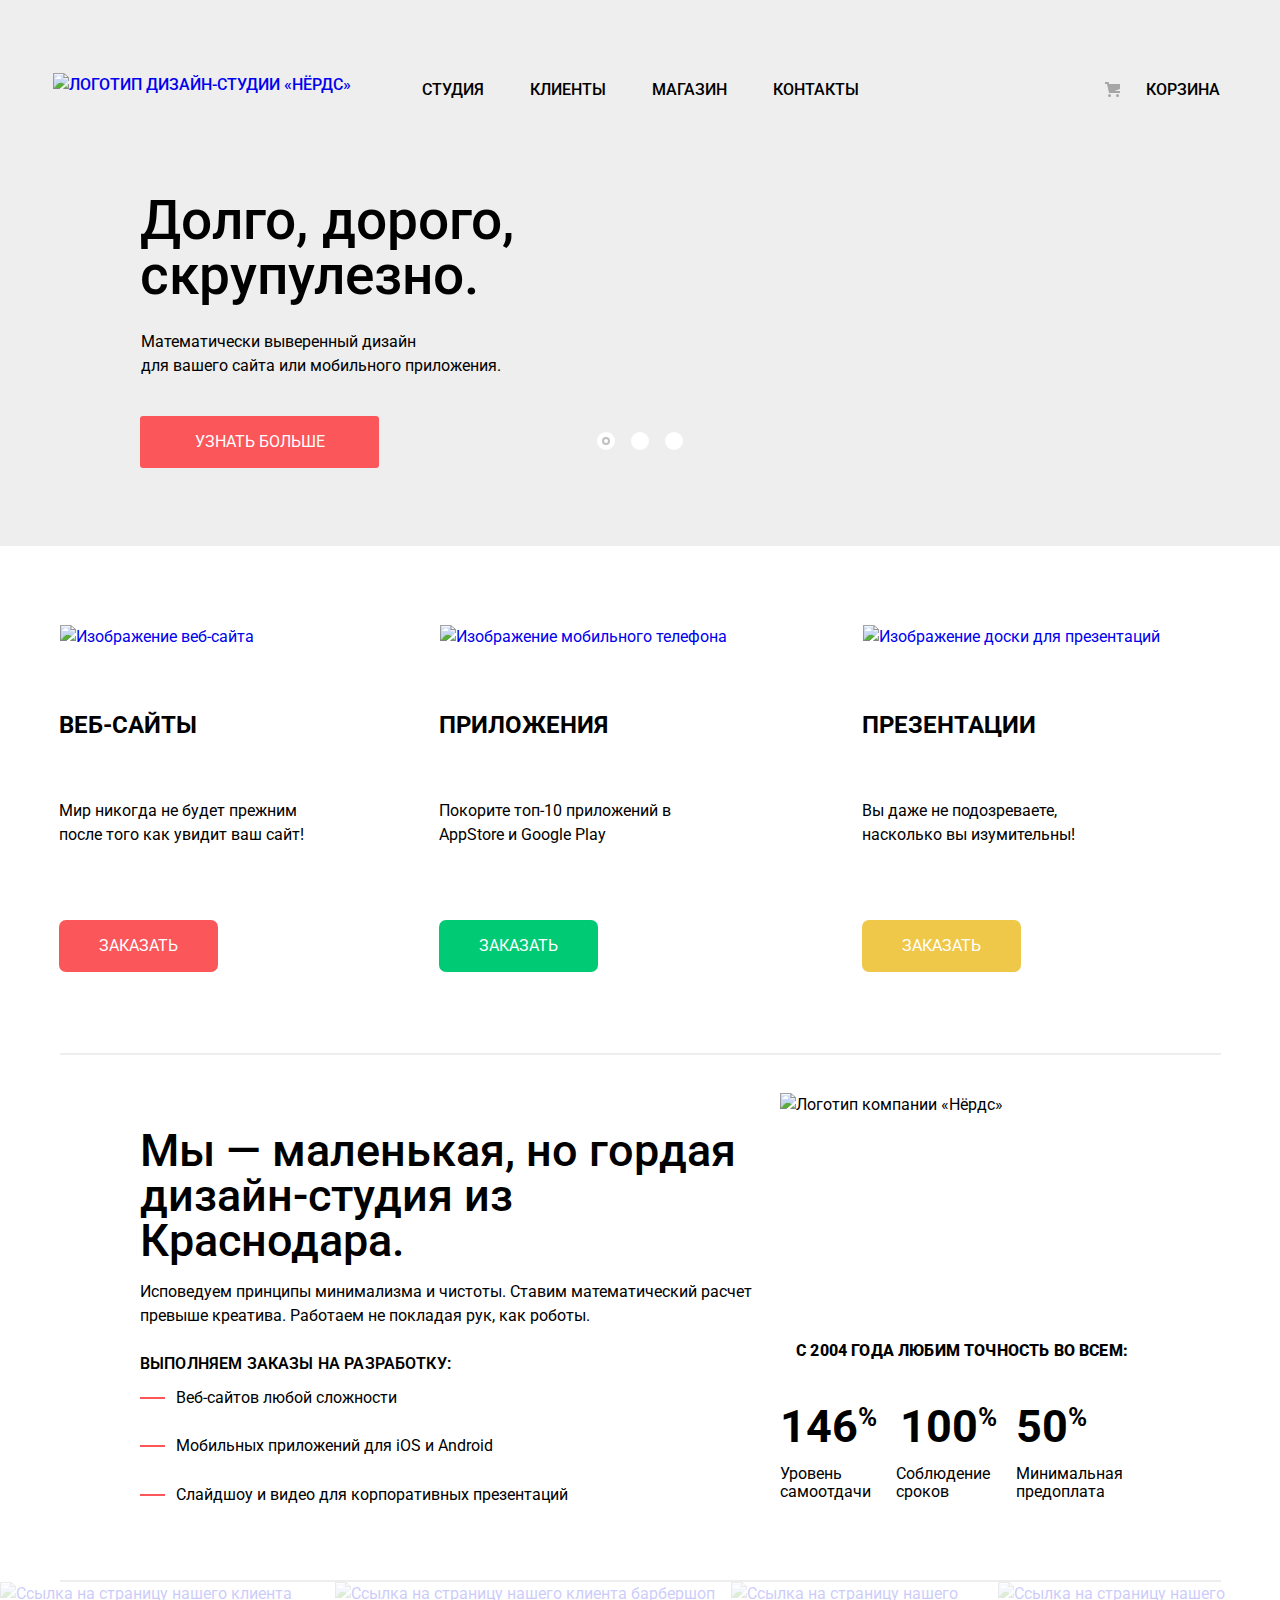
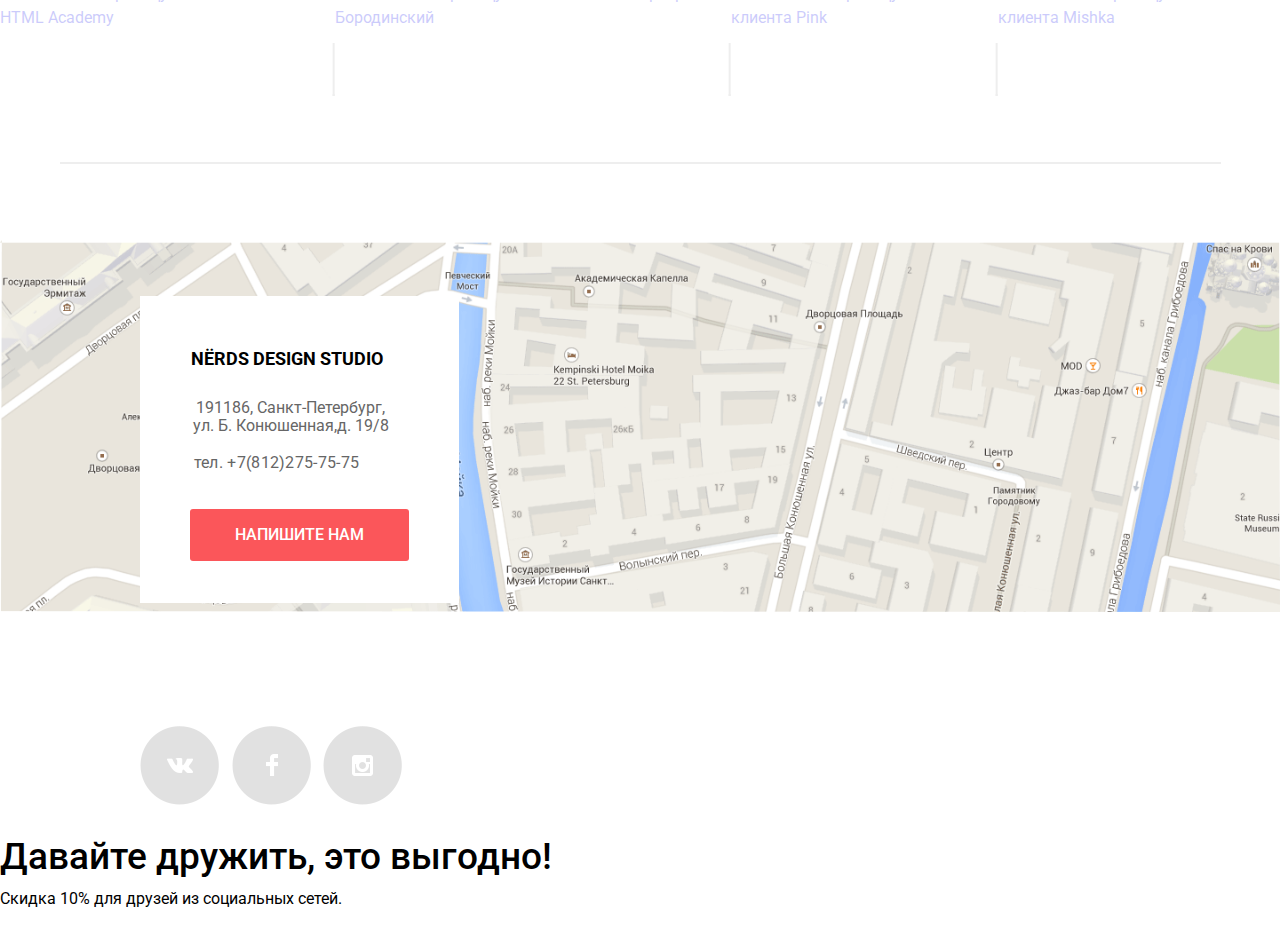
==== commit 49766221: "c js" ====
--- a/html/index.html
+++ b/html/index.html
@@ -193,57 +193,7 @@
       </button>
     </section>
  
-    <script type="text/javascript">
-      var link = document.querySelector(".writetous-button");
-
-      var popup = document.querySelector(".modal-form");
-      var close = popup.querySelector(".close-cross");
-
-      var form = popup.querySelector("form");
-      var name = popup.querySelector("[name=name]");
-      var email = popup.querySelector("[name=e-mail]"); 
-      var text = popup.querySelector("[name=text]");  
-
-      link.addEventListener("click", function (evt) {
-        evt.preventDefault();
-        popup.classList.add("modal-show");
-        name.focus();
-      });
-
-      close.addEventListener("click", function (evt) {
-        evt.preventDefault();
-        popup.classList.remove("modal-show");
-        popup.classList.remove("modal-error");
-      });
-
-      form.addEventListener("submit", function (evt) {
-        if (!name.value) {
-          evt.preventDefault();
-          popup.classList.add("modal-error");
-          console.log("Нужно заполнить все 3 поля")
-        };
-        if (!email.value) {
-          evt.preventDefault();
-          popup.classList.add("modal-error");
-          console.log("Нужно заполнить все 3 поля")
-        };
-        if (!text.value) {
-          evt.preventDefault();
-          popup.classList.add("modal-error");
-          console.log("Нужно заполнить все 3 поля")
-        }
-      });
-
-      window.addEventListener("keydown", function (evt) {
-        if (evt.keyCode === 27) {
-          evt.preventDefault();
-          if (popup.classList.contains("modal-show")) {
-            popup.classList.remove("modal-show");
-            popup.classList.remove("modal-error");
-          }
-        }
-      });
-    </script>
+    <script src="../js/popup.js"></script>
 
   </body>
 </html>
--- a/css/style.css
+++ b/css/style.css
@@ -885,7 +885,7 @@
 	margin-left: -477px;
 	z-index: 3;
 	padding: 64px 0px 0px 96px;
-	/*display: none;*/
+	display: none;
 }
 
 
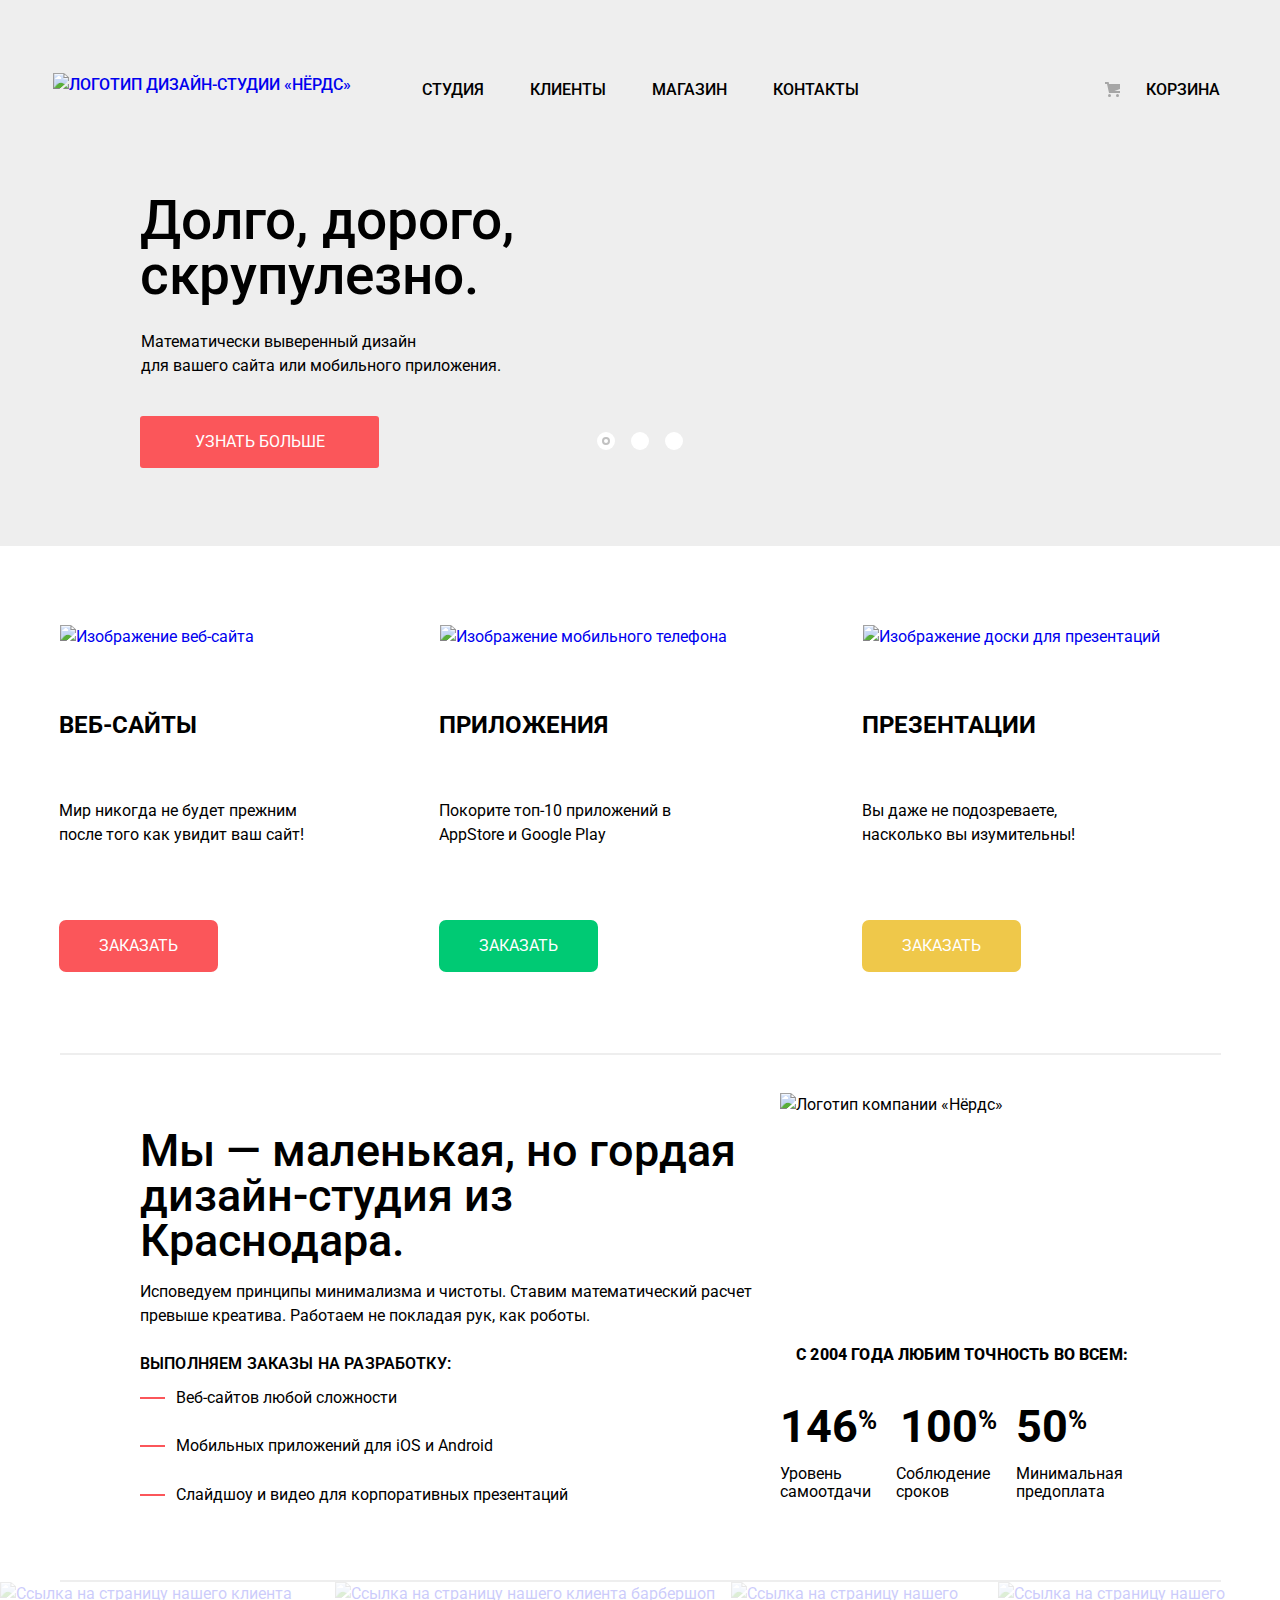
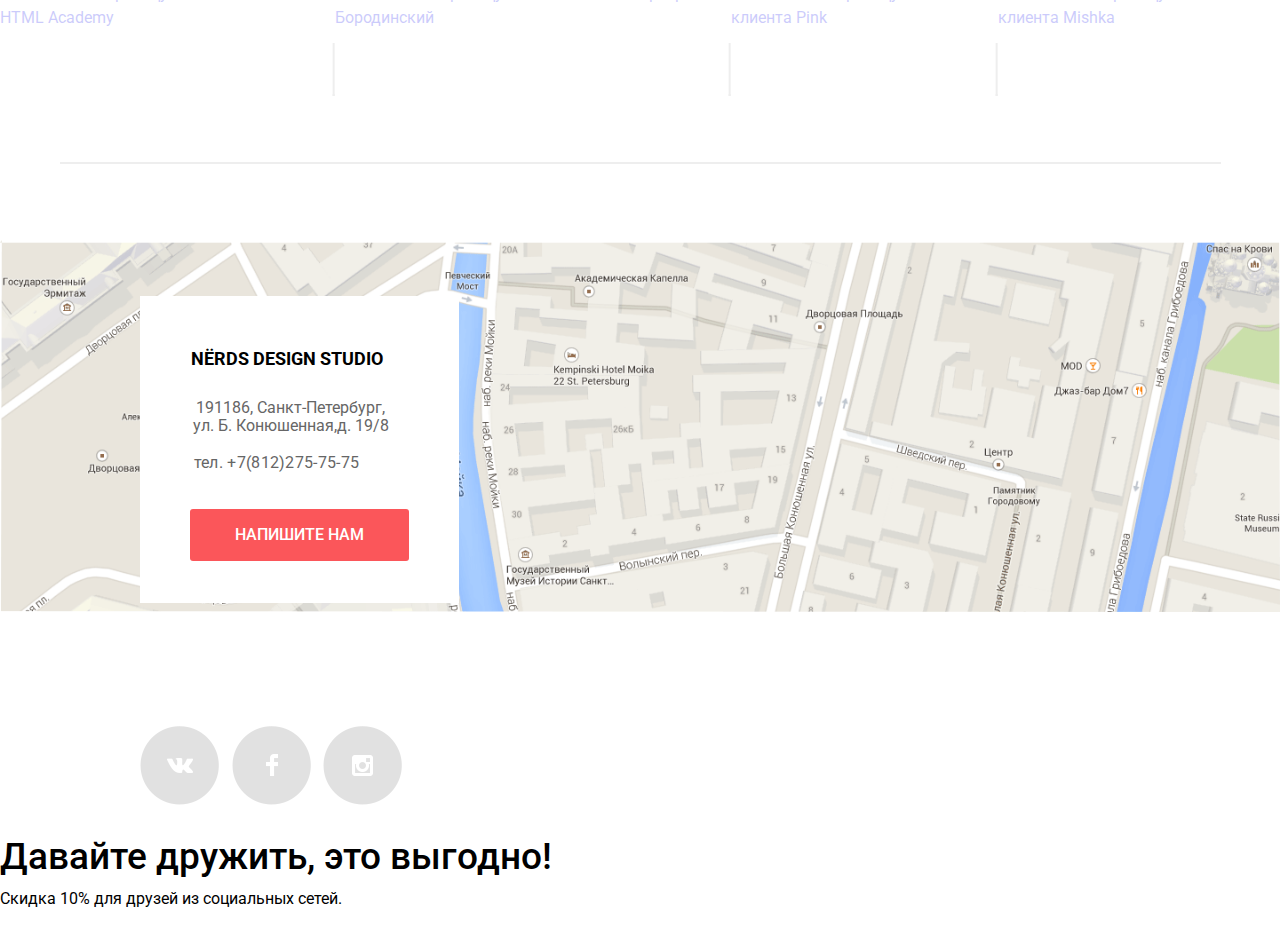
==== commit 82ceda0b: "Merge branch 'master' of https://github.com/Bylka2018/1104523-nerds-26" ====
--- a/html/index.html
+++ b/html/index.html
@@ -4,7 +4,7 @@
   <head>
     <meta charset="utf-8">
     <title>Дизайн-студия Нёрдс</title>
-    <link href="css/normalize.css" rel="stylesheet">
+    <link href="../css/normalize.css" rel="stylesheet">
     <link href="https://fonts.googleapis.com/css?family=Roboto:400,500,700&display=swap&subset=cyrillic" rel="stylesheet">
     <link href="../css/style.css"  type="text/css" rel="stylesheet">
   </head>
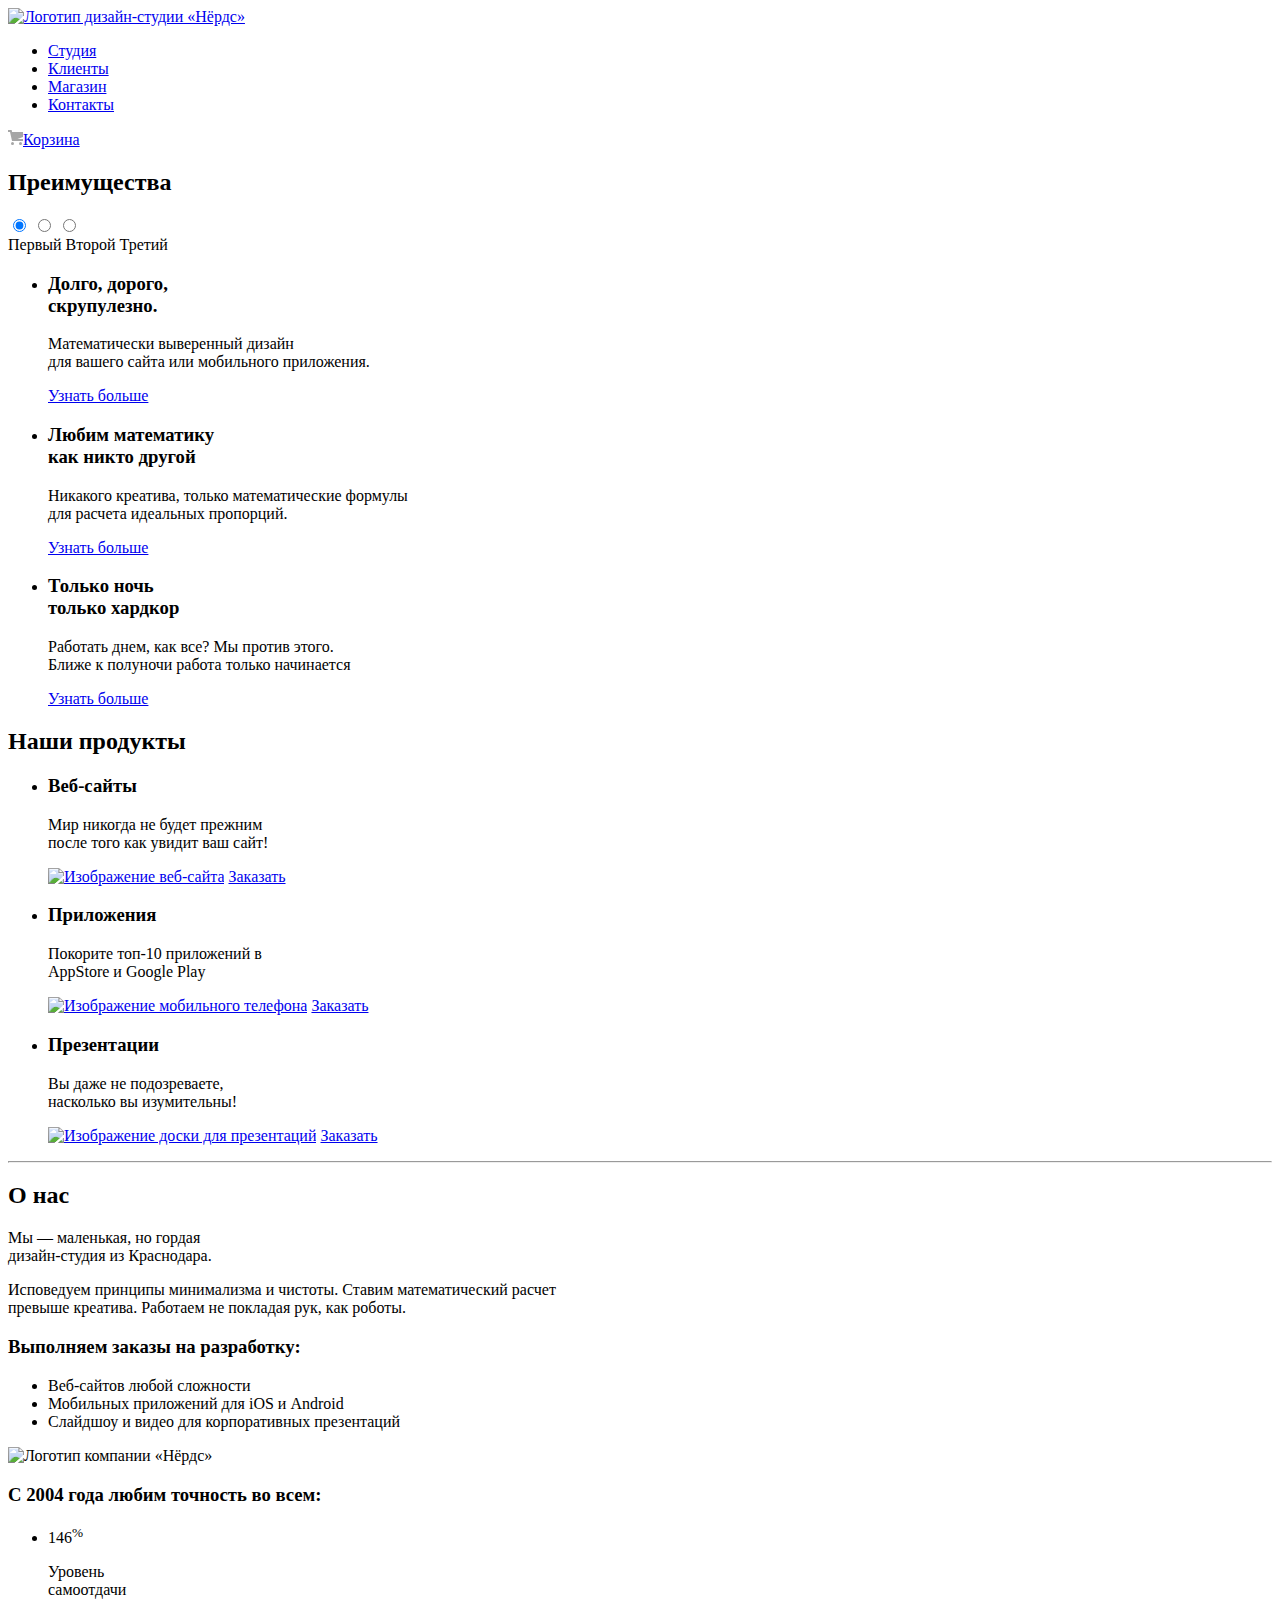
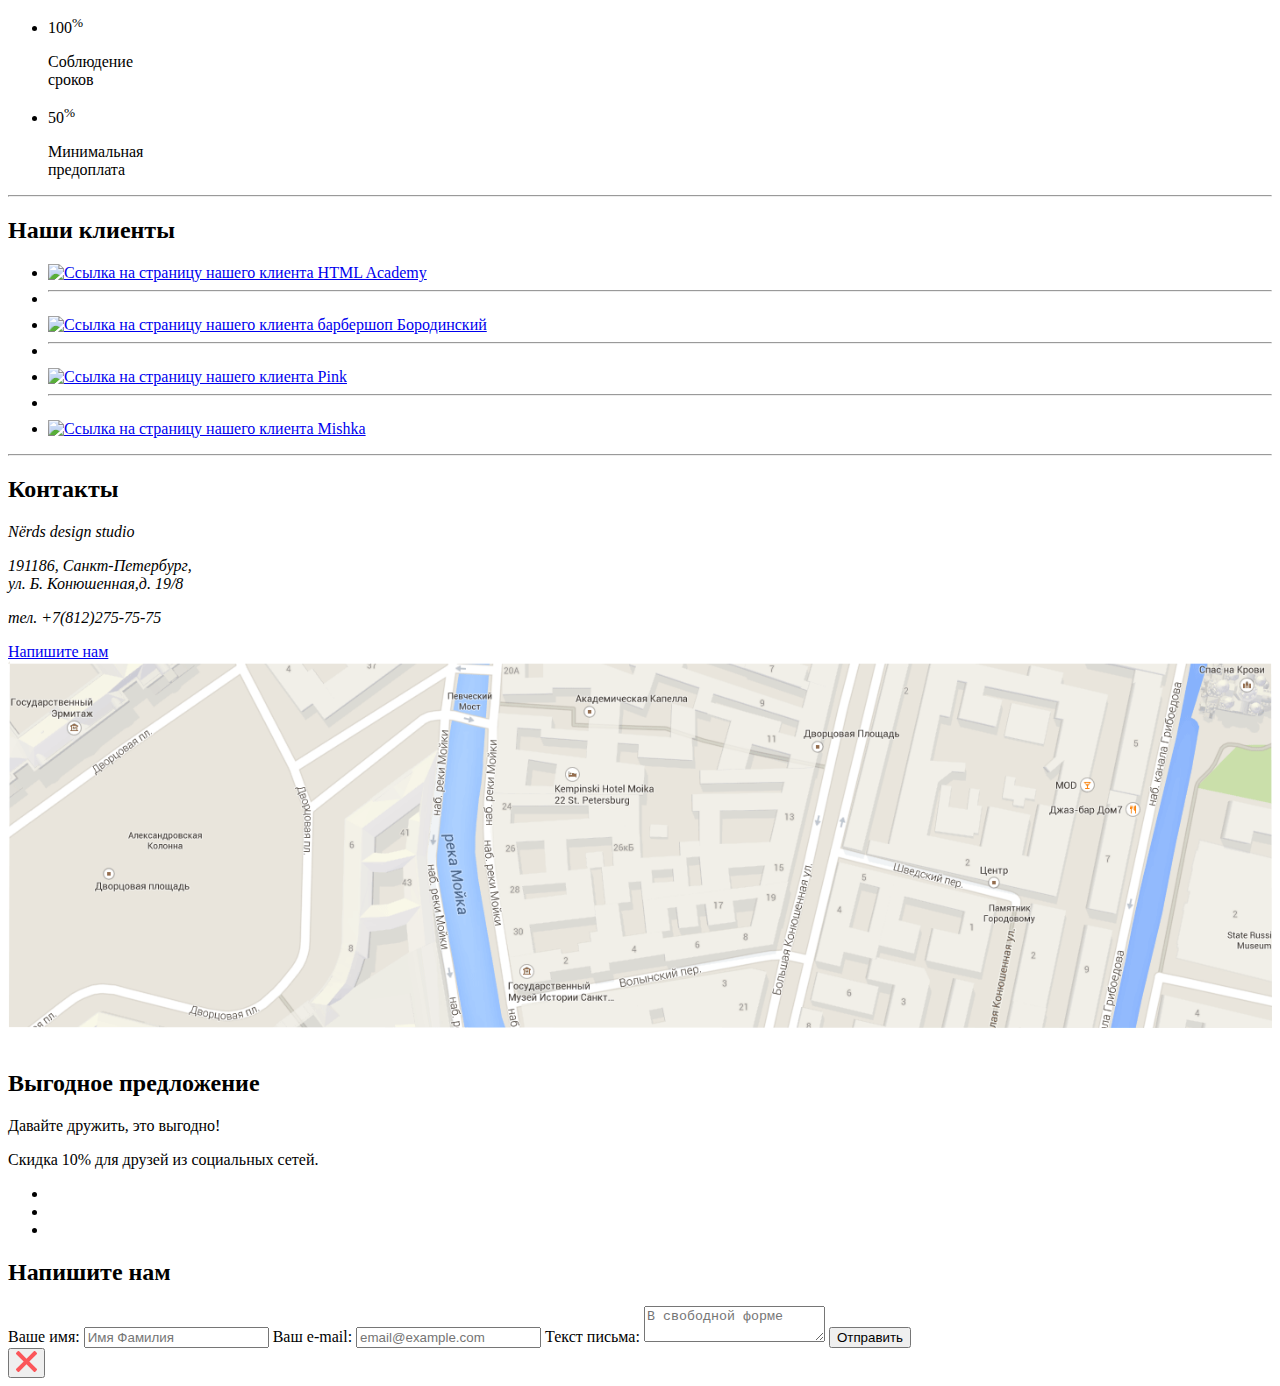
==== commit 77ca6f28: "21^37" ====
--- a/html/index.html
+++ b/html/index.html
@@ -4,16 +4,16 @@
   <head>
     <meta charset="utf-8">
     <title>Дизайн-студия Нёрдс</title>
-    <link href="../css/normalize.css" rel="stylesheet">
+    <link href="./css/normalize.css" rel="stylesheet">
     <link href="https://fonts.googleapis.com/css?family=Roboto:400,500,700&display=swap&subset=cyrillic" rel="stylesheet">
-    <link href="../css/style.css"  type="text/css" rel="stylesheet">
+    <link href="./css/style.css"  type="text/css" rel="stylesheet">
   </head>
 
   <body>
     <header class="main-header">
       <nav class="site-navigation">
         <a class="main-logo" href="index.html">
-          <img src="../img/nerds-logo.svg" width="215" height="79" alt="Логотип дизайн-студии «Нёрдс»">
+          <img src="./img/nerds-logo.svg" width="215" height="79" alt="Логотип дизайн-студии «Нёрдс»">
         </a>
         <div class="navigation">
           <ul class="navigation-store">
@@ -65,19 +65,19 @@
           <li>
             <h3>Веб-сайты</h3>
             <p>Мир никогда не будет прежним<br>после того как увидит ваш сайт!</p>
-            <a href="#" class="img"><img src="../img/indexImg/webSite.jpg" width="300" height="146" alt="Изображение веб-сайта"></a>
+            <a href="#" class="img"><img src="./img/indexImg/webSite.jpg" width="300" height="146" alt="Изображение веб-сайта"></a>
             <a href="#" class="order-button-1">Заказать</a>
           </li>
           <li>
             <h3>Приложения</h3>
             <p>Покорите топ-10 приложений в<br>AppStore и Google Play</p>
-            <a href="#" class="img"><img src="../img/indexImg/illustration-2.jpg" width="300" height="146" alt="Изображение мобильного телефона"></a>
+            <a href="#" class="img"><img src="./img/indexImg/illustration-2.jpg" width="300" height="146" alt="Изображение мобильного телефона"></a>
             <a href="#" class="order-button-2">Заказать</a>
           </li>
           <li>
             <h3>Презентации</h3>
             <p>Вы даже не подозреваете,<br>насколько вы изумительны!</p>
-            <a href="#" class="img"><img src="../img/indexImg/illustration-3.jpg" width="300" height="146" alt="Изображение доски для презентаций"></a>
+            <a href="#" class="img"><img src="./img/indexImg/illustration-3.jpg" width="300" height="146" alt="Изображение доски для презентаций"></a>
             <a href="#" class="order-button-3">Заказать</a>
           </li>
         </ul>
@@ -101,7 +101,7 @@
           </ul>
         </div>
         <div class="box2-about">
-          <img src="../img/indexImg/nerds-illustration.jpg" width="359" height="209" alt="Логотип компании «Нёрдс»">
+          <img src="./img/indexImg/nerds-illustration.jpg" width="359" height="209" alt="Логотип компании «Нёрдс»">
           <h3>С 2004 года любим точность во всем:</h3>
           <ul class="about-accuracy">
             <li>
@@ -126,13 +126,13 @@
       <section class="customers">
         <h2 class="visually-hidden">Наши клиенты</h2>
         <ul class="customers-logo">
-          <li><a href="https://htmlacademy.ru/intensive/htmlcss"><img src="../img/indexImg/logo-1.png" width="263" height="179" alt="Ссылка на страницу нашего клиента HTML Academy"></a></li>
-          <div class="line-vertical"><hr></div>
-          <li class="customer-barber"><a href="#"><img src="../img/indexImg/logo-2.png" width="261" height="179" alt="Ссылка на страницу нашего клиента барбершоп Бородинский"></a></li>
-          <div class="line-vertical"><hr></div>
-          <li><a href="#"><img src="../img/indexImg/logo-3.png" width="263" height="179" alt="Ссылка на страницу нашего клиента Pink"></a></li>
-          <div class="line-vertical"><hr></div>
-          <li><a href="#"><img src="../img/indexImg/logo-4.png" width="263" height="179" alt="Ссылка на страницу нашего клиента Mishka"></a></li>
+          <li><a href="https://htmlacademy.ru/intensive/htmlcss"><img src="./img/indexImg/logo-1.png" width="263" height="179" alt="Ссылка на страницу нашего клиента HTML Academy"></a></li>
+          <li><hr class="line-vertical"></li>
+          <li class="customer-barber"><a href="#"><img src="./img/indexImg/logo-2.png" width="261" height="179" alt="Ссылка на страницу нашего клиента барбершоп Бородинский"></a></li>
+          <li><hr class="line-vertical"></li>
+          <li><a href="#"><img src="./img/indexImg/logo-3.png" width="263" height="179" alt="Ссылка на страницу нашего клиента Pink"></a></li>
+          <li><hr class="line-vertical"></li>
+          <li><a href="#"><img src="./img/indexImg/logo-4.png" width="263" height="179" alt="Ссылка на страницу нашего клиента Mishka"></a></li>
         </ul>
       </section>
       <div class="line">
@@ -153,7 +153,7 @@
           <a class="writetous-button" href="write-to-us.html">Напишите нам</a>
         </section>
         <img class="map" src="../img/map.png" width="100%" height="auto" alt="Дизайн студия Нёрдс 191186, Санкт-Петербург, ул. Б. Конюшенная,д. 19/8, тел. +7(812)275-75-75">
-        <a class="pointer" href="#" aria-label="Дизайн студия Нёрдс 191186, Санкт-Петербург, ул. Б. Конюшенная,д. 19/8, тел. +7(812)275-75-75"><img src="../img/map-marker.png" alt=""></a>
+        <a class="pointer" href="#" aria-label="Дизайн студия Нёрдс 191186, Санкт-Петербург, ул. Б. Конюшенная,д. 19/8, тел. +7(812)275-75-75"><img src="./img/map-marker.png" alt=""></a>
       </section>
       <section class="container-social">
         <div class="friendship">
@@ -185,7 +185,7 @@
         <label class="modal-text position-email-label" for="appointment-email">Ваш e-mail:</label>
         <input class="login-info position-email" id="appointment-email" type="email" name="e-mail" value="" maxlength="36" placeholder="email@example.com" required>
         <label class="modal-text position-text-label" for="appointment-text">Текст письма:</label>
-        <textarea class="login-info position-text" id="appointment-text" type="text" name="text" value="" placeholder="В свободной форме" required></textarea>
+        <textarea class="login-info position-text" id="appointment-text" name="text" placeholder="В свободной форме" required></textarea>
         <button class="send-button" type="submit">Отправить</button>
       </form>
       <button class="close-cross" type="button" aria-label="Закрыть">
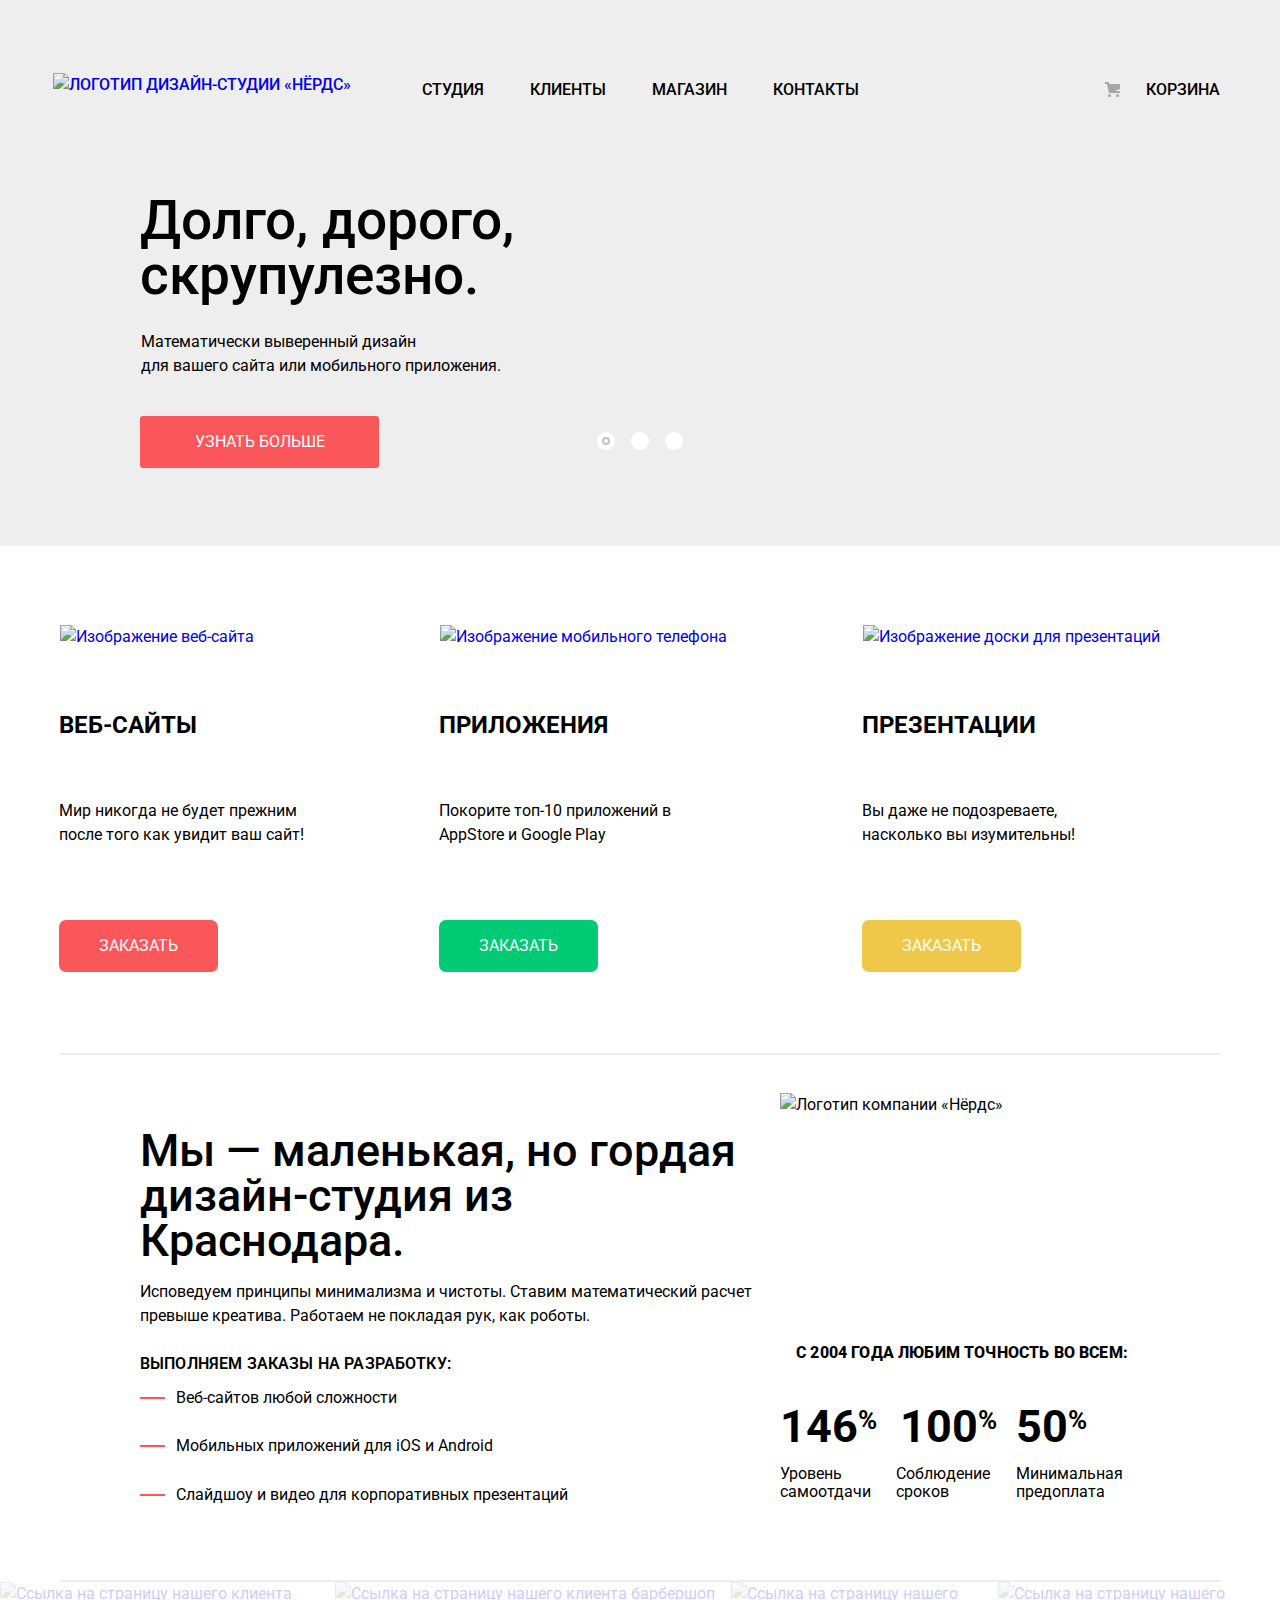
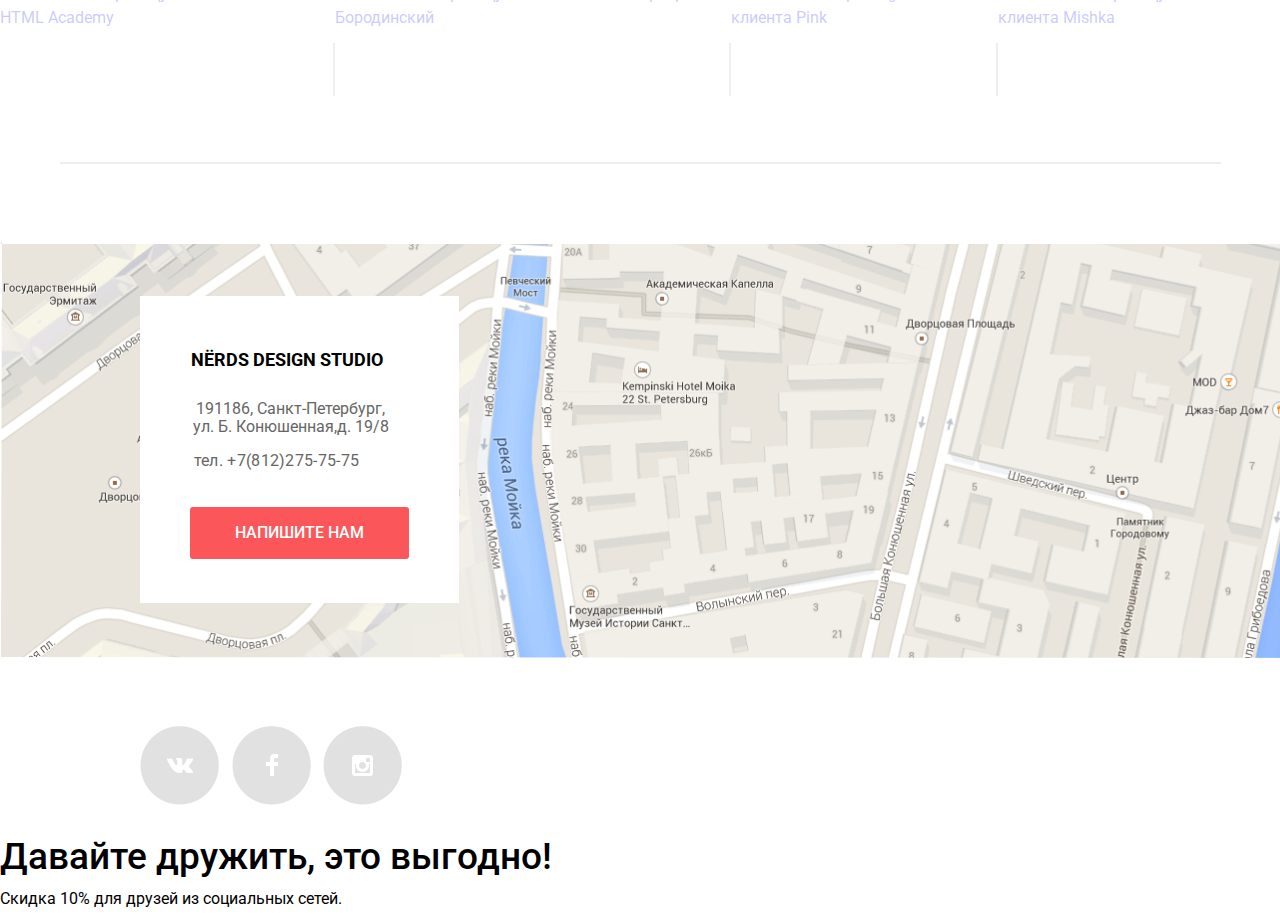
==== commit 9e68a0c6: "на проверку №1" ====
--- a/html/index.html
+++ b/html/index.html
@@ -4,16 +4,16 @@
   <head>
     <meta charset="utf-8">
     <title>Дизайн-студия Нёрдс</title>
-    <link href="./css/normalize.css" rel="stylesheet">
+    <link href="../css/normalize.css" rel="stylesheet">
     <link href="https://fonts.googleapis.com/css?family=Roboto:400,500,700&display=swap&subset=cyrillic" rel="stylesheet">
-    <link href="./css/style.css"  type="text/css" rel="stylesheet">
+    <link href="../css/minimal.style.css"  type="text/css" rel="stylesheet">
   </head>
 
   <body>
     <header class="main-header">
       <nav class="site-navigation">
         <a class="main-logo" href="index.html">
-          <img src="./img/nerds-logo.svg" width="215" height="79" alt="Логотип дизайн-студии «Нёрдс»">
+          <img src="../img/nerds-logo.svg" width="215" height="79" alt="Логотип дизайн-студии «Нёрдс»">
         </a>
         <div class="navigation">
           <ul class="navigation-store">
@@ -65,19 +65,19 @@
           <li>
             <h3>Веб-сайты</h3>
             <p>Мир никогда не будет прежним<br>после того как увидит ваш сайт!</p>
-            <a href="#" class="img"><img src="./img/indexImg/webSite.jpg" width="300" height="146" alt="Изображение веб-сайта"></a>
+            <a href="#" class="img"><img src="../img/indexImg/webSite.jpg" width="300" height="146" alt="Изображение веб-сайта"></a>
             <a href="#" class="order-button-1">Заказать</a>
           </li>
           <li>
             <h3>Приложения</h3>
             <p>Покорите топ-10 приложений в<br>AppStore и Google Play</p>
-            <a href="#" class="img"><img src="./img/indexImg/illustration-2.jpg" width="300" height="146" alt="Изображение мобильного телефона"></a>
+            <a href="#" class="img"><img src="../img/indexImg/illustration-2.jpg" width="300" height="146" alt="Изображение мобильного телефона"></a>
             <a href="#" class="order-button-2">Заказать</a>
           </li>
           <li>
             <h3>Презентации</h3>
             <p>Вы даже не подозреваете,<br>насколько вы изумительны!</p>
-            <a href="#" class="img"><img src="./img/indexImg/illustration-3.jpg" width="300" height="146" alt="Изображение доски для презентаций"></a>
+            <a href="#" class="img"><img src="../img/indexImg/illustration-3.jpg" width="300" height="146" alt="Изображение доски для презентаций"></a>
             <a href="#" class="order-button-3">Заказать</a>
           </li>
         </ul>
@@ -101,7 +101,7 @@
           </ul>
         </div>
         <div class="box2-about">
-          <img src="./img/indexImg/nerds-illustration.jpg" width="359" height="209" alt="Логотип компании «Нёрдс»">
+          <img src="../img/indexImg/nerds-illustration.jpg" width="359" height="209" alt="Логотип компании «Нёрдс»">
           <h3>С 2004 года любим точность во всем:</h3>
           <ul class="about-accuracy">
             <li>
@@ -126,13 +126,13 @@
       <section class="customers">
         <h2 class="visually-hidden">Наши клиенты</h2>
         <ul class="customers-logo">
-          <li><a href="https://htmlacademy.ru/intensive/htmlcss"><img src="./img/indexImg/logo-1.png" width="263" height="179" alt="Ссылка на страницу нашего клиента HTML Academy"></a></li>
+          <li><a href="https://htmlacademy.ru/intensive/htmlcss"><img src="../img/indexImg/logo-1.png" width="263" height="179" alt="Ссылка на страницу нашего клиента HTML Academy"></a></li>
           <li><hr class="line-vertical"></li>
-          <li class="customer-barber"><a href="#"><img src="./img/indexImg/logo-2.png" width="261" height="179" alt="Ссылка на страницу нашего клиента барбершоп Бородинский"></a></li>
+          <li class="customer-barber"><a href="#"><img src="../img/indexImg/logo-2.png" width="261" height="179" alt="Ссылка на страницу нашего клиента барбершоп Бородинский"></a></li>
           <li><hr class="line-vertical"></li>
-          <li><a href="#"><img src="./img/indexImg/logo-3.png" width="263" height="179" alt="Ссылка на страницу нашего клиента Pink"></a></li>
+          <li><a href="#"><img src="../img/indexImg/logo-3.png" width="263" height="179" alt="Ссылка на страницу нашего клиента Pink"></a></li>
           <li><hr class="line-vertical"></li>
-          <li><a href="#"><img src="./img/indexImg/logo-4.png" width="263" height="179" alt="Ссылка на страницу нашего клиента Mishka"></a></li>
+          <li><a href="#"><img src="../img/indexImg/logo-4.png" width="263" height="179" alt="Ссылка на страницу нашего клиента Mishka"></a></li>
         </ul>
       </section>
       <div class="line">
@@ -144,6 +144,7 @@
       <section class="container-address">
         <h2 class="visually-hidden">Контакты</h2>
         <section class="address">
+          <h2 class="visually-hidden">Адрес</h2>
           <address>
             <p class="address-title">Nёrds design studio</p>
             <p class="address-text1">191186, Санкт-Петербург,<br>
@@ -152,8 +153,8 @@
           </address>
           <a class="writetous-button" href="write-to-us.html">Напишите нам</a>
         </section>
-        <img class="map" src="../img/map.png" width="100%" height="auto" alt="Дизайн студия Нёрдс 191186, Санкт-Петербург, ул. Б. Конюшенная,д. 19/8, тел. +7(812)275-75-75">
-        <a class="pointer" href="#" aria-label="Дизайн студия Нёрдс 191186, Санкт-Петербург, ул. Б. Конюшенная,д. 19/8, тел. +7(812)275-75-75"><img src="./img/map-marker.png" alt=""></a>
+        <a class="pointer" href="#" aria-label="Дизайн студия Нёрдс 191186, Санкт-Петербург, ул. Б. Конюшенная,д. 19/8, тел. +7(812)275-75-75"><img src="../img/map-marker.png" alt=""></a>
+        <img class="map" src="../img/map.png" width="1439" height="417" alt="Дизайн студия Нёрдс 191186, Санкт-Петербург, ул. Б. Конюшенная,д. 19/8, тел. +7(812)275-75-75">
       </section>
       <section class="container-social">
         <div class="friendship">
@@ -181,11 +182,11 @@
       <h2 class="modal-title">Напишите нам</h2>
       <form class="login-form" action="https://echo.htmlacademy.ru" method="post">
         <label class="modal-text" for="appointment-name">Ваше имя:</label>
-        <input class="login-info position-name" id="appointment-name" type="text" name="name" value="" maxlength="36" pattern="^[А-Яа-яЁё\s]+$" placeholder="Имя Фамилия" required>
+        <input class="login-info position-name" id="appointment-name" type="text" name="surname" value="" maxlength="36" pattern="^[А-Яа-яЁё\s]+$" placeholder="Имя Фамилия">
         <label class="modal-text position-email-label" for="appointment-email">Ваш e-mail:</label>
-        <input class="login-info position-email" id="appointment-email" type="email" name="e-mail" value="" maxlength="36" placeholder="email@example.com" required>
+        <input class="login-info position-email" id="appointment-email" type="email" name="mail" value="" maxlength="36" placeholder="email@example.com">
         <label class="modal-text position-text-label" for="appointment-text">Текст письма:</label>
-        <textarea class="login-info position-text" id="appointment-text" name="text" placeholder="В свободной форме" required></textarea>
+        <textarea class="login-info position-text" id="appointment-text" name="text" placeholder="В свободной форме"></textarea>
         <button class="send-button" type="submit">Отправить</button>
       </form>
       <button class="close-cross" type="button" aria-label="Закрыть">
@@ -193,7 +194,7 @@
       </button>
     </section>
  
-    <script src="../js/popup.js"></script>
+    <script src="../js/minimal.popup.js"></script>
 
   </body>
 </html>
--- a/css/minimal.style.css
+++ b/css/minimal.style.css
@@ -0,0 +1 @@
+@keyframes bounce{0%{transform:translateY(-2000px)}70%{transform:translateY(30px)}90%{transform:translateY(-10px)}to{transform:translateY(0)}}@keyframes shake{0%,to{transform:translateX(0)}10%,30%,50%,70%,90%{transform:translateX(-10px)}20%,40%,60%,80%{transform:translateX(10px)}}html{box-sizing:border-box}body{margin:auto;padding:0;max-width:1440px;font-family:Roboto,Arial,sans-serif;font-size:16px;line-height:24px;font-weight:400;color:#000;background-color:#fff;background-position:top center;background-repeat:no-repeat}a{text-decoration:none}.container{width:1440px;margin:0 auto;padding:0}li,ul{list-style-type:none}.visually-hidden{position:absolute;clip:rect(0 0 0 0);width:1px;height:1px;margin:-1px}.main-index{min-height:1725px}.main-catalog{min-height:2455px}.main-header{display:flex;justify-content:center;padding-top:44px;background-color:#eee}.main-logo{padding-top:9px}.slider{position:relative;min-height:423px;background-color:#eee}.slider-controls{position:absolute;left:50%;bottom:104px;z-index:100;width:160px;height:18px;text-align:center;font-size:0;transform:translateX(-50%)}.slider-controls label{position:relative;display:inline-block;width:18px;height:18px;padding:8px;border-radius:50%;cursor:pointer}.slider-controls label::after{content:"";position:absolute;top:8px;left:8px;z-index:1;width:18px;height:18px;background:#fff;border-radius:50%}.slider-controls .active::before{content:"";position:absolute;left:50%;top:50%;z-index:2;width:4px;height:4px;margin:-4px;background-color:inherit;border:2px solid #c1c1c1;border-radius:50%}.slider-list{margin:0;padding:0;list-style:none}.slider-item{display:none;height:430px}.slider-item:nth-child(1){background-image:url(../img/indexImg/nerds-index-slide1.png);background-repeat:no-repeat;background-position:79% -3px;background-size:758px 433px;min-width:1440px}.slider-item:nth-child(2),.slider-item:nth-child(3){background-image:url(../img/indexImg/nerds-index-slide2.png);background-repeat:no-repeat;background-position:79% -1px}.slider-item:nth-child(3){background-image:url(../img/indexImg/nerds-index-slide3.png);background-position:80% -3px}#product-1:checked~.slider-list .slider-item:nth-child(1),#product-2:checked~.slider-list .slider-item:nth-child(2),#product-3:checked~.slider-list .slider-item:nth-child(3){display:block}#product-1:checked~.slider-controls .slider-controls-item--1::before,#product-2:checked~.slider-controls .slider-controls-item--2::before,#product-3:checked~.slider-controls .slider-controls-item--3::before{content:"";position:absolute;left:50%;top:50%;z-index:2;width:4px;height:4px;margin:-4px;background-color:inherit;border:2px solid #c1c1c1;border-radius:50%}.slider-item h3{padding-top:77px;padding-left:140px;max-width:600px;margin:0 0 27px;font-size:55px;line-height:55px;font-weight:500}.slider-item p{padding-left:141px;max-width:430px;margin:0 0 38px}.button{margin-left:140px;display:block;width:201px;padding:17px 19px;font-size:16px;line-height:18px;color:#fff;text-transform:uppercase;text-align:center;text-decoration:none;background-color:#fb565a;border-radius:3px;border:0}.button:focus,.button:hover{background-color:#e74246}.button:active{color:rgba(255,255,255,.3);background-color:#d7373b;box-shadow:0 3px rgba(0,0,0,.1) inset}.main-header-logo:hover{filter:alpha (opacity=80);opacity:.8}.main-header-logo:focus{filter:alpha (opacity=30);opacity:.3}.site-navigation,.site-navigation ul{display:flex;justify-content:space-between}.site-navigation{padding:0;min-width:1175px;height:72px;align-items:center;font-weight:500;text-transform:uppercase;list-style:none}.site-navigation img{width:175px;height:65px}.site-navigation ul{align-items:flex-end;flex-wrap:wrap;font-size:16px;margin:0;width:437px}.site-navigation li,ul.customers-logo li,ul.social li{display:inline}.site-navigation li a{color:#000}.site-navigation a:hover{color:#fb565a}.site-navigation a:focus{color:#bdbdbd}.basket,.navigation,.navigation-store{display:flex;justify-content:space-between;flex-wrap:wrap}.navigation{padding-top:19px;width:798px;padding-right:8px}.basket,.navigation-store{width:527px}.basket{width:115px;font-size:16px;align-items:center;color:#000}.advanteges-title{font-size:55px;line-height:55px;font-weight:500}.link-1{border-bottom:2px solid #fb565a;padding-bottom:9px;padding-left:2px}.advanteges-button{display:inline-block;background-color:#fb565a;border-radius:2px;text-transform:uppercase;padding:19px 54px;color:#fff}.advanteges-button:hover{background-color:#e74246}.advanteges-button:focus{background-color:#d7373b;color:#e48789}.products{padding-top:79px;padding-right:61px;min-height:428px;display:flex;justify-content:center}.container-products,.container-products li{display:flex;flex-wrap:wrap;justify-content:space-between}.container-products{width:1101px;margin:0;flex-direction:row}.container-products li{flex-direction:column;align-items:flex-start;padding-bottom:2px;height:347px}.container-products h3{font-size:24px;line-height:30px;font-weight:700;text-transform:uppercase}.container-products li a.img{order:-1;padding-left:1px}.container-products li h3{order:1;margin:3px 0 0}.container-products li p{order:2;margin:0 0 15px}.container-products li a{order:3}.order-button-1,.order-button-2,.order-button-3{display:inline-block;border-radius:7px;text-transform:uppercase;padding:14px 40px;color:#fff}.order-button-1{background-color:#fb565a}.order-button-2{background-color:#00ca74}.order-button-3{background-color:#efc84a}.order-button-1:hover{background-color:#e74246}.order-button-2:hover{background-color:#00bc6c}.order-button-3:hover{background-color:#eab534}.order-button-1:focus{background-color:#d7373b;color:#e48789}.order-button-2:focus{background-color:#00aa62;color:#74c69c}.order-button-3:focus{background-color:#e5a722;color:#edc47f}.line{width:1161px;height:2px;margin-left:auto;margin-right:auto}.line-vertical,hr{border:0;background-color:#eee}.line-vertical{width:2px;height:53px;transform:rotate(180deg);margin-top:61px;margin-left:1px}hr{margin:0;height:2px}.about-us{display:flex;justify-content:space-between;padding:28px 125px 36px 130px}.box1-about{min-height:460.6px}.box1-about,.box2-about{display:flex;flex-wrap:wrap;flex-direction:column;justify-content:space-between}.percent{margin-left:4px}.about-title,.about-title2{margin:0;padding-left:10px}.about-title{padding-top:45px;font-size:45px;line-height:45px;font-weight:500}.about-work1,.box2-about h3{font-size:16px;text-transform:uppercase}.box2-about h3{margin:0;padding-left:16px;padding-top:0;font-weight:800;letter-spacing:.02ex}.about-ul,.about-work1{padding-left:10px;margin:0}.about-work1{height:16px;padding-top:7px;letter-spacing:.01em;font-weight:600}.about-ul{padding-bottom:37px;display:flex;flex-wrap:wrap;flex-direction:column;justify-content:space-between;height:121px}.about-stroke{background:url(../img/indexImg/stroke.png) no-repeat 0 11px;padding-left:36px}.about-accuracy{display:flex;flex-wrap:wrap;justify-content:space-between;padding-bottom:8px;margin:0;width:343px}ul.about-accuracy .about-p{margin-bottom:35px}.about-accuracy p{line-height:18px}.about-accuracy span{font-size:45px;line-height:45px;font-weight:700}.box2-about img{width:360px;padding-right:15px;padding-top:10px;height:209px}sup{font-size:26px}.customers{display:flex;flex-wrap:wrap;height:180px;justify-content:center}.customers-logo{display:flex;justify-content:space-around;margin:0;min-width:1184px}.customers-logo a{filter:alpha (opacity=20);opacity:.2}.customers-logo a:hover{filter:alpha (opacity=100);opacity:1}.customers-logo a:focus{filter:alpha (opacity=10);opacity:.1}.customer-barber{padding-right:2px}address{display:flex;flex-direction:column;font-style:normal}.container-address{height:424px;position:relative}.address{position:absolute;text-align:center;background-color:#fff;width:319px;min-height:307px}.address-title{margin:0;padding-top:49px;padding-right:26px;font-size:18px;line-height:30px;font-weight:700;text-transform:uppercase}.address-text1,.address-text2{margin:auto;padding-top:25px;padding-right:18px;color:#666;line-height:18px}.address-text2{margin:0;padding-top:16px;padding-right:46px;letter-spacing:.02em}.writetous-button{top:37px;display:inline-block;border-radius:3px;text-transform:uppercase;background-color:#fb565a;color:#fff;padding:17px 45px;font-weight:500;line-height:18px}.writetous-button:hover{background-color:#e74246}.writetous-button:focus{background-color:#d7373b;color:#e48789}.container-address section.address,a,img{position:relative;align-items:center}section.container-address .pointer{position:absolute;z-index:1;left:684px;top:90px}section.address{top:55px;left:140px;z-index:1;display:flex;flex-direction:column;flex-wrap:wrap;align-content:center;justify-content:start}.map{top:0;z-index:0;position:absolute}div.friendship{padding-top:10px}.friendship-p{margin:0;padding-bottom:5px;font-size:37px;line-height:36px;font-weight:500}.sale{line-height:22px;margin:0;padding-bottom:12px;padding-top:8px}.container-social,.social{display:flex;justify-content:space-between}.container-social{padding-right:349px;padding-top:45px;flex-wrap:wrap;align-items:center;align-content:center}.social{min-width:263px}.child-social{padding-left:140px;order:-1}ul.social a{display:inline-block}a.vk-button{height:80px;width:80px;background:url(../img/vk-icon-1.png) no-repeat}a.vk-button:hover{height:80px;width:80px;background:url(../img/vk-icon-2.png) no-repeat}a.vk-button:focus{height:80px;width:80px;background:url(../img/vk-icon-3.png) no-repeat}a.fb-button{height:80px;width:80px;background:url(../img/fb-icon-1.png) no-repeat}a.fb-button:hover{height:80px;width:80px;background:url(../img/fb-icon-2.png) no-repeat}a.fb-button:focus{height:80px;width:80px;background:url(../img/fb-icon-3.png) no-repeat}a.instagram-button{height:80px;width:80px;background:url(../img/instagram-icon-1.png) no-repeat}a.instagram-button:hover{height:80px;width:80px;background:url(../img/instagram-icon-2.png) no-repeat}a.instagram-button:focus{height:80px;width:80px;background:url(../img/instagram-icon-3.png) no-repeat}.modal{position:fixed;background-color:#fff;box-shadow:0 0 40px rgb(0,0,0,.6);color:#000;display:none}.modal-form{width:861px;height:523px;top:543px;left:50%;margin-left:-477px;z-index:3;padding:64px 0 0 96px}.modal-show{display:block;animation:bounce .6s}.modal-error{animation:shake .6s}.modal-title{margin:0;padding-bottom:38px;font-size:45px;line-height:45px}.modal-text,.send-button{font-size:16px;line-height:18px}.modal-text{font-weight:600}.send-button{position:absolute;top:453px;height:50px;width:260px;border:0;border-radius:4px;background-color:#fb565a;text-transform:uppercase;text-align:center;color:#fff;left:96px}.send-button:hover{background-color:#e74246}.send-button:focus{background-color:#d7373b;color:#e48789}.close-cross{position:absolute;border:0;cursor:pointer;top:76px;left:88%;padding-left:4px;background-color:#fff;filter:alpha (opacity=30);opacity:.3}.close-cross:hover{filter:alpha (opacity=100);opacity:1;background-color:#fff;border:0}.close-cross:focus{filter:alpha (opacity=10);opacity:.1;background-color:#fff;border:0}.login-info{border:2px solid #d7dcde;border-radius:2px;background-color:#fff;font-size:16px;line-height:18px;opacity:.5}.login-info :focus{opacity:1;border-color:#000}.login-form input:focus{border-color:#663d15;opacity:1}.position-email,.position-name{position:absolute;top:177px;left:97px;height:45px;width:344px;padding-left:13px}.position-email{top:176px;left:497px;height:46px;padding-left:14px}.position-text{position:absolute;top:287px;left:98px;width:743px;min-height:104px;padding-left:12px;padding-top:12px}.login-form input[type=text]{color:#000}.position-email-label{position:absolute;top:149px;left:497px}.position-text-label{position:absolute;top:260px;left:98px}.main-catalog-container{display:flex;margin-right:135px;margin-left:141px;margin-top:57px;justify-content:space-between}.main-h1,.shop-h1{background-color:#eee}.shop-h1{display:flex;width:100%;flex-wrap:wrap;min-height:238px;justify-content:center;align-items:center}.main-h1{font-size:55px;line-height:55px;margin:0;font-weight:600;padding-bottom:32px;padding-right:3px}.filter-item,fieldset,ul{border:0;padding:0}.filter-item{margin:0}.range-filter{width:260px;margin-top:49px}.range-controls{position:relative;height:41px;margin-bottom:15px;background-color:#f1f1f1;padding-top:41px;padding-right:20px;padding-left:20px;border-radius:5px}.range-controls .scale{height:2px;background:#d7dcde}.range-controls .bar{width:70%;height:2px;background:#00ca74}.range-controls .toggle{position:absolute;top:31px;left:0;width:4px;height:4px;padding:0;box-shadow:0 2px 1px 0 #cfcfcf;border-radius:50%;border:8px solid #fff;background-color:#ababab;cursor:pointer}.range-controls .toggle-min{left:18px}.range-controls .toggle-max{left:160px}.price-controls label{display:inline-block;width:50%;font-size:16px;text-transform:uppercase}.price-controls{font-size:0}.filter-font,.filter-item legend{font-size:18px;font-weight:700;padding-left:0;text-transform:uppercase}.filter-item legend{line-height:24px;letter-spacing:.02em}.price-controls input{width:60px;padding:8px 10px;margin-left:10px;font-family:Roboto,Arial,sans-serif;font-size:16px;text-align:center;color:#283136;border:0;border-radius:5px;background:#f1f1f1}.max-price{text-align:right}.filter-font{line-height:30px}.filter-feature{padding-bottom:12px}.label-advantage{padding-top:15px;padding-bottom:14px}.label-gallery{padding-top:16px;padding-bottom:12px}.radio-grid{border:0;clip:rect(0 0 0 0);height:1px;margin:-1px;overflow:hidden;padding:0;position:absolute;width:1px}.radio-grid+span:before{content:"";display:inline-block;width:15px;height:15px;vertical-align:-5px;border-radius:50%;border:3px solid #fff;box-shadow:0 0 0 4px #000;margin-right:14px;opacity:.4}.radio-grid:checked+span::before{background:#000}.radio-grid:hover+span::before{opacity:1}.radio-grid:disabled+span,.radio-grid:disabled+span::before{opacity:.3}.radio-grid+span{display:block}.sort-div{display:flex;flex-wrap:wrap;justify-content:space-between;width:275px;padding-right:42px}.radio-sort{border:0;clip:rect(0 0 0 0);height:1px;margin:-1px;overflow:hidden;padding:0;position:absolute;width:1px}.radio-sort+span{opacity:.3}.radio-sort:hover+span{opacity:.6}.radio-sort:checked+span{opacity:1}.radio-sort:active+span{opacity:1}.sort-span{font-weight:400;font-size:14px}label{display:block;cursor:pointer}.label-adaptive{padding-top:12px;padding-bottom:17px}.label-fixed{padding-bottom:15px}[type=checkbox]{border:0;clip:rect(0 0 0 0);height:1px;margin:-1px;overflow:hidden;padding:0;position:absolute;width:1px}[type=checkbox]+span::before{content:"";cursor:pointer;padding-top:4px;padding-bottom:7px;padding-left:34px;background:url(../img/svg/checkbox-off.svg) no-repeat 1px 1px;vertical-align:middle;opacity:.4}[type=checkbox]:checked+span::before{background:url(../img/svg/checkbox-on.svg) no-repeat 1px 1px}[type=checkbox]:hover+span::before,div.version-product:hover .product-head{opacity:1}[type=checkbox]:disabled+span,[type=checkbox]:disabled+span::before{opacity:.3}.feature,.grid{display:flex;flex-wrap:wrap}.grid{min-height:191px;justify-content:space-between;padding-top:56px}.feature{min-height:241px;flex-direction:column}.feature-input{min-height:242px;margin:0}.filter-button{padding-top:35px}.sort-button{padding-left:-1px}.sort-type{display:flex;justify-content:flex-end;flex-wrap:wrap}.catalog-container{flex-direction:column;display:flex;flex-wrap:wrap;flex-grow:1;margin-left:140px;min-height:2082px}.catalog-navigation{padding-top:2px}.navigation-catalog{display:flex;flex-wrap:wrap;flex-direction:column;align-items:stretch}.show,.show-button{font-size:18px;line-height:18px;font-weight:700}.show-button{font-size:16px;font-weight:600;color:#000;text-transform:uppercase;text-align:center;background-color:#eee;height:50px;width:260px;border:0;border-radius:2px}.show-button:hover{background-color:#dfdfdf}.show-button:focus{background-color:#d5d5d5;color:#a9a9a9;box-shadow:inset 1px 3px 7px 0 #000}.sort{display:flex;flex-wrap:wrap;justify-content:space-between;flex-grow:1;text-transform:uppercase;align-items:center}.sort-button button{background:#fff;border:0;opacity:.2}.sort-button button:hover{opacity:.5}.sort-button button:focus{opacity:1}.pages li{display:inline}.version-product{display:flex;flex-direction:column;position:relative;margin-bottom:35px}.grid-products{display:flex;flex-wrap:wrap;padding-top:53px}.products-box{display:flex;flex-wrap:wrap;justify-content:space-between;margin:0 5px 0 0}.product-head{opacity:.12}.product-popup{background:#eee;position:absolute;width:100%;min-height:229px;top:386px;z-index:-1;align-items:center}div.version-product:hover .product-popup{z-index:2}div.version-product:hover{box-shadow:0 0 10px rgba(0,0,0,.5)}.popup-info{display:flex;flex-wrap:wrap;flex-direction:column;justify-content:space-between;align-items:center;font-size:16px;line-height:18px;height:161px;padding-top:26px;color:#666}.product-name{font-size:18px;line-height:30px;text-transform:uppercase;font-weight:700;color:#000;padding-right:5px}.product-name:hover{color:#fb565a}.product-name:focus{color:#cacaca}.product-p{margin:0;padding-bottom:15px;text-align:center}.buy-product{padding:16px 61px 11px 63px;background-color:#fb565a;height:23px;border-radius:4px;color:#fff;text-align:center;text-transform:uppercase}.buy-product:hover{background-color:#e74246}.buy-product:focus{background-color:#d7373b;box-shadow:inset 0 0 5px rgb(0,0,0,.3)}.select-pages,.select-pages div{display:flex;justify-content:space-between}.select-pages{width:448px;padding-top:24px}.select-pages div{width:171px}.select-button{outline:0;background:#eee;width:49px;height:49px;border:0;border-radius:3px}.select-button:active{background:#fff;border:solid 3px #dbdbdb}.select-button:hover{background:#dfdfdf}.select-button:focus{box-shadow:inset 0 3px 0 0 #bfbfbf;background:#d5d5d5;color:#a9a9a9}.select-button:checked{background:#fff;color:#a9a9a9}.next-page{flex-grow:1;padding-left:13px}.next-button{text-transform:uppercase;width:257px;font-size:16px;background:#eee;border:0;outline:0;border-radius:3px}.next-button:hover{background:#dfdfdf}.next-button:focus{box-shadow:inset 0 3px 0 0 #bfbfbf;background:#d5d5d5;color:#a9a9a9}.wu-body{margin:auto}.reserve-popup{position:fixed;background-color:#fff;box-shadow:0 0 40px rgb(0,0,0,.6);color:#000}.popup-window{width:861px;height:523px;left:50%;margin-left:-477px;z-index:3;padding:64px 0 0 96px}.wu-title{margin:0;padding-bottom:38px;font-size:45px;line-height:45px}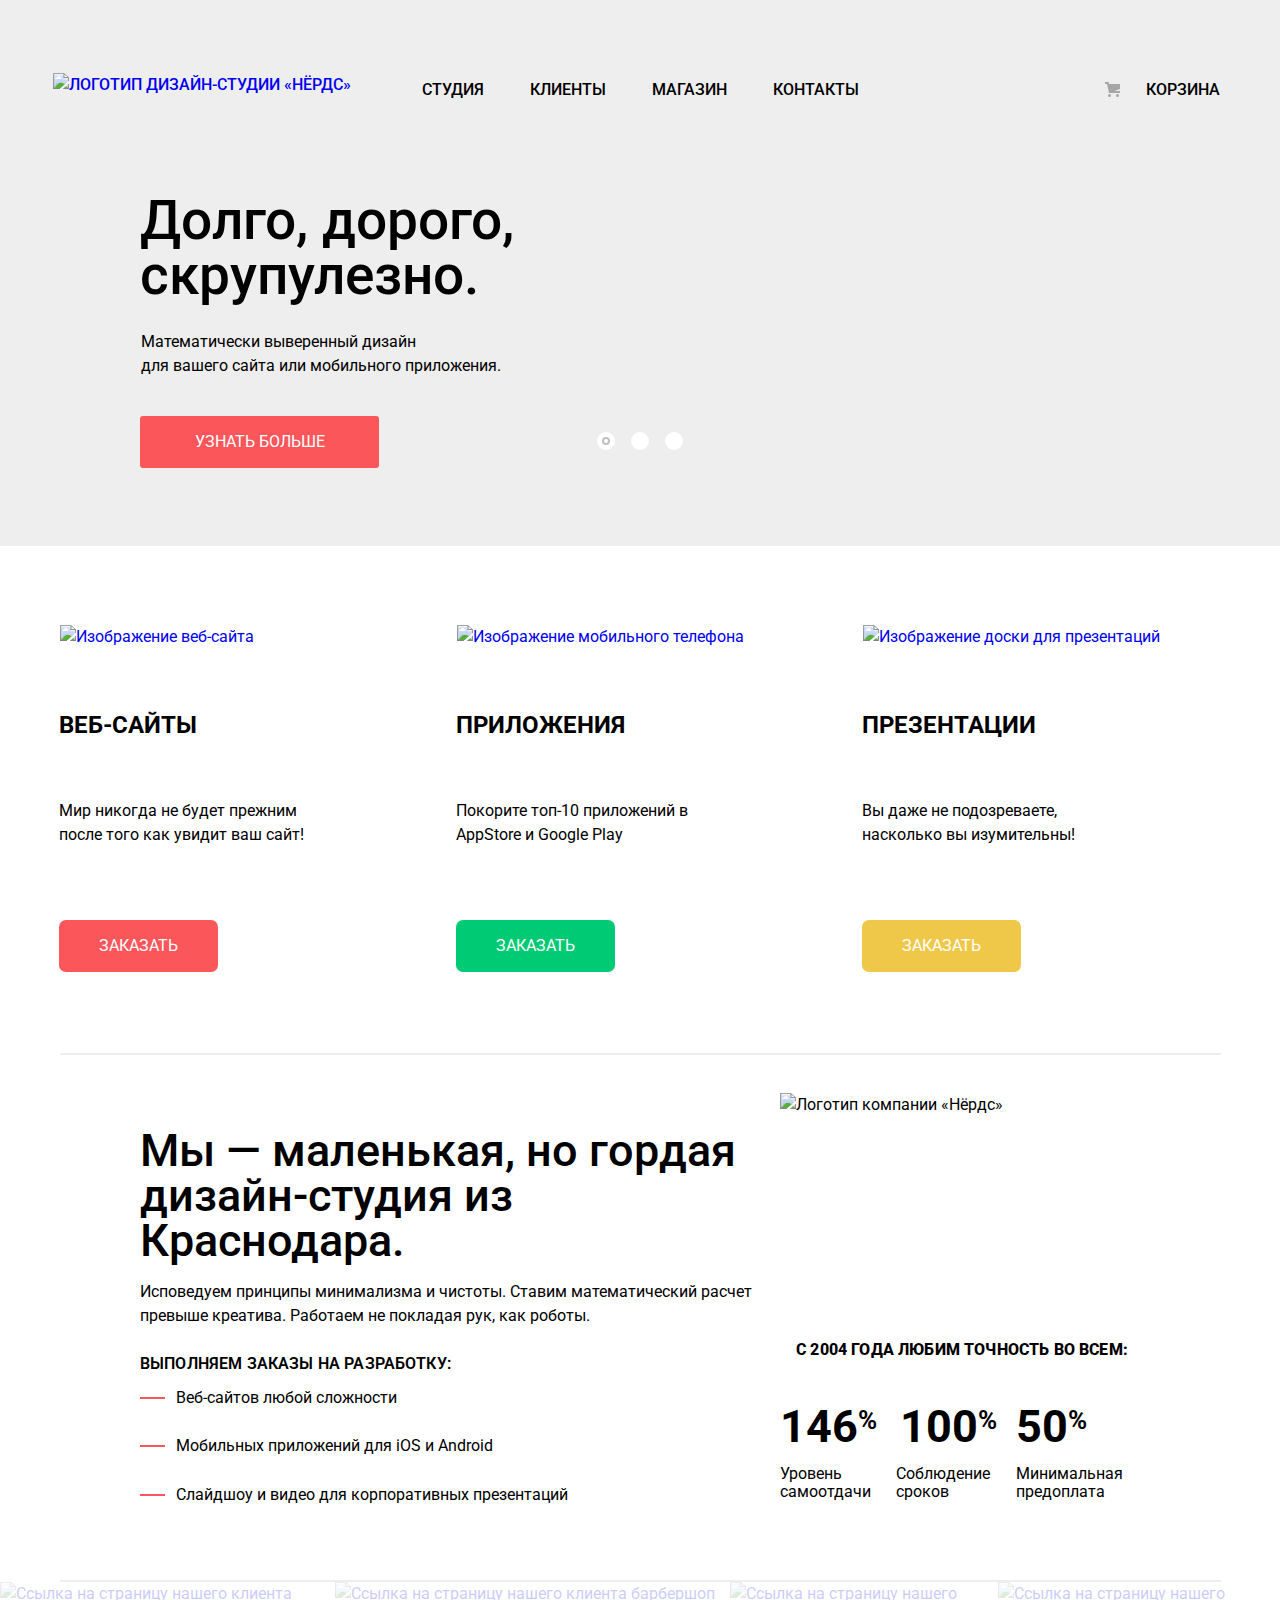
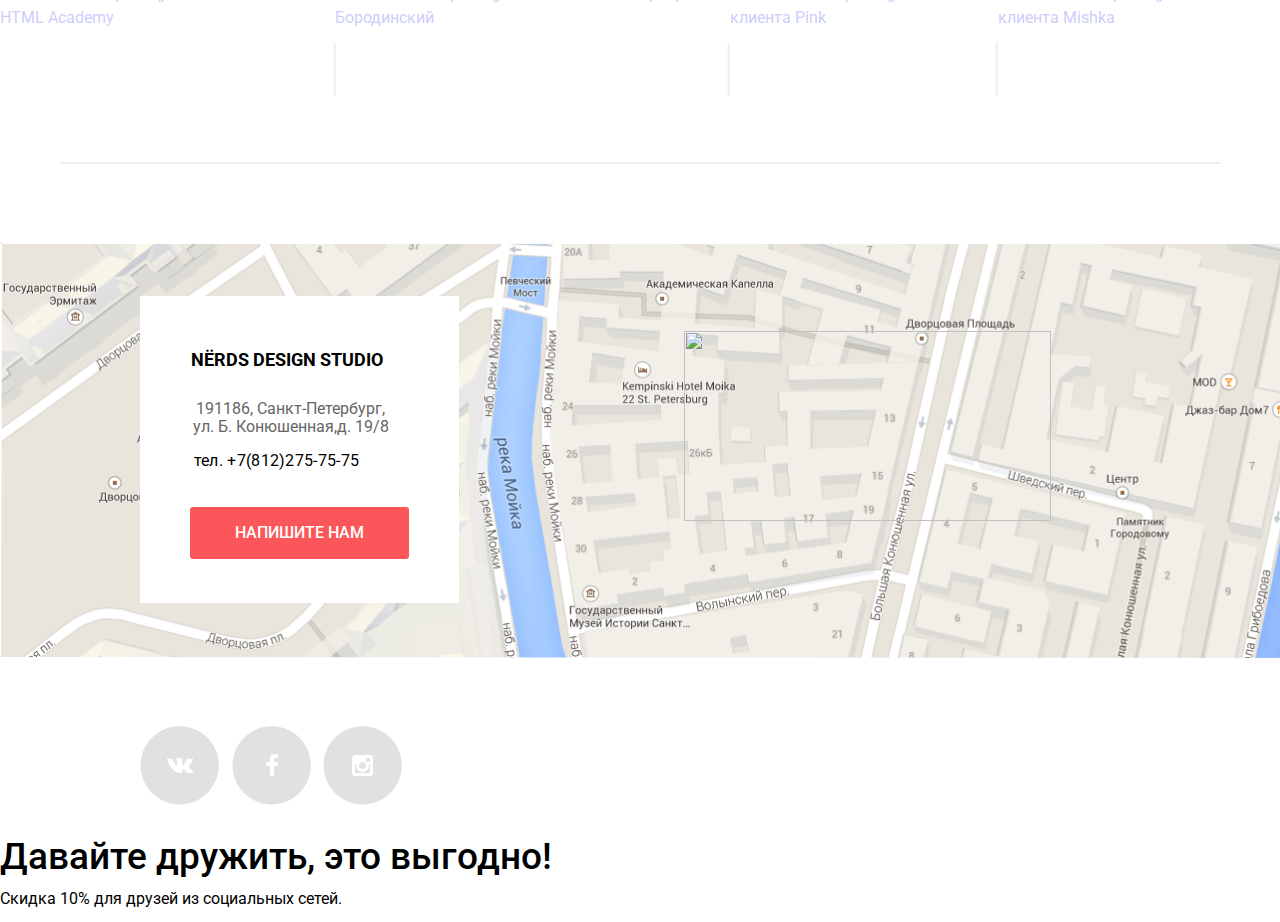
==== commit 79725247: "31.10.19 17:18 исправляю после первой сдачи" ====
--- a/html/index.html
+++ b/html/index.html
@@ -6,7 +6,7 @@
     <title>Дизайн-студия Нёрдс</title>
     <link href="../css/normalize.css" rel="stylesheet">
     <link href="https://fonts.googleapis.com/css?family=Roboto:400,500,700&display=swap&subset=cyrillic" rel="stylesheet">
-    <link href="../css/minimal.style.css"  type="text/css" rel="stylesheet">
+    <link href="../css/style.css"  type="text/css" rel="stylesheet">
   </head>
 
   <body>
@@ -17,10 +17,10 @@
         </a>
         <div class="navigation">
           <ul class="navigation-store">
-          <li><a href="#">Студия</a></li>
-          <li><a href="#">Клиенты</a></li>
-          <li><a href="catalog.html">Магазин</a></li>
-          <li><a href="#">Контакты</a></li>
+            <li><a href="#">Студия</a></li>
+            <li><a href="#">Клиенты</a></li>
+            <li><a href="catalog.html">Магазин</a></li>
+            <li><a href="#">Контакты</a></li>
           </ul>
           <a class="basket" href="#"><svg xmlns="http://www.w3.org/2000/svg" width="15" height="15" viewBox="0 0 15 15"><circle fill="#a6a6a6" cx="4.5" cy="13.5" r="1.5"/><circle fill="#a6a6a6" cx="12.5" cy="13.5" r="1.5"/><path fill="#a6a6a6" d="M15 2H4.07l-.422-2H0v2h2.031l1.985 9H15V9H9.441L15 6.951z"/></svg>Корзина</a>
         </div>
@@ -28,8 +28,8 @@
     </header>
 
     <main class="main-index">
-      <section class="slider">      
-        <div class="container">   
+      <section class="slider">
+        <div class="container">
           <h2 class="visually-hidden">Преимущества</h2>
           <input class="visually-hidden" type="radio" id="product-1" name="toggle" checked>
           <input class="visually-hidden" type="radio" id="product-2" name="toggle">
@@ -64,19 +64,19 @@
         <ul class="container-products">
           <li>
             <h3>Веб-сайты</h3>
-            <p>Мир никогда не будет прежним<br>после того как увидит ваш сайт!</p>
+            <p class="products-text">Мир никогда не будет прежним после того как увидит ваш сайт!</p>
             <a href="#" class="img"><img src="../img/indexImg/webSite.jpg" width="300" height="146" alt="Изображение веб-сайта"></a>
             <a href="#" class="order-button-1">Заказать</a>
           </li>
           <li>
             <h3>Приложения</h3>
-            <p>Покорите топ-10 приложений в<br>AppStore и Google Play</p>
+            <p class="products-text">Покорите топ-10 приложений в AppStore и Google Play</p>
             <a href="#" class="img"><img src="../img/indexImg/illustration-2.jpg" width="300" height="146" alt="Изображение мобильного телефона"></a>
             <a href="#" class="order-button-2">Заказать</a>
           </li>
           <li>
             <h3>Презентации</h3>
-            <p>Вы даже не подозреваете,<br>насколько вы изумительны!</p>
+            <p class="products-text">Вы даже не подозреваете, насколько вы изумительны!</p>
             <a href="#" class="img"><img src="../img/indexImg/illustration-3.jpg" width="300" height="146" alt="Изображение доски для презентаций"></a>
             <a href="#" class="order-button-3">Заказать</a>
           </li>
@@ -125,15 +125,15 @@
 
       <section class="customers">
         <h2 class="visually-hidden">Наши клиенты</h2>
-        <ul class="customers-logo">
-          <li><a href="https://htmlacademy.ru/intensive/htmlcss"><img src="../img/indexImg/logo-1.png" width="263" height="179" alt="Ссылка на страницу нашего клиента HTML Academy"></a></li>
-          <li><hr class="line-vertical"></li>
-          <li class="customer-barber"><a href="#"><img src="../img/indexImg/logo-2.png" width="261" height="179" alt="Ссылка на страницу нашего клиента барбершоп Бородинский"></a></li>
-          <li><hr class="line-vertical"></li>
-          <li><a href="#"><img src="../img/indexImg/logo-3.png" width="263" height="179" alt="Ссылка на страницу нашего клиента Pink"></a></li>
-          <li><hr class="line-vertical"></li>
-          <li><a href="#"><img src="../img/indexImg/logo-4.png" width="263" height="179" alt="Ссылка на страницу нашего клиента Mishka"></a></li>
-        </ul>
+        <div class="customers-logo">
+          <a href="https://htmlacademy.ru/intensive/htmlcss"><img src="../img/indexImg/logo-1.png" width="263" height="179" alt="Ссылка на страницу нашего клиента HTML Academy"></a>
+          <hr class="line-vertical">
+          <a href="#"><img src="../img/indexImg/logo-2.png" width="261" height="179" alt="Ссылка на страницу нашего клиента барбершоп Бородинский"></a>
+          <hr class="line-vertical">
+          <a href="#"><img src="../img/indexImg/logo-3.png" width="263" height="179" alt="Ссылка на страницу нашего клиента Pink"></a>
+          <hr class="line-vertical">
+          <a href="#"><img src="../img/indexImg/logo-4.png" width="263" height="179" alt="Ссылка на страницу нашего клиента Mishka"></a>
+        </div>
       </section>
       <div class="line">
         <hr>
@@ -149,11 +149,11 @@
             <p class="address-title">Nёrds design studio</p>
             <p class="address-text1">191186, Санкт-Петербург,<br>
             ул. Б. Конюшенная,д. 19/8</p>
-            <p class="address-text2">тел. +7(812)275-75-75</p>
+            <p class="address-text2"><a class="call-number" href="tel:+78122757575">тел. +7(812)275-75-75</a></p>
           </address>
           <a class="writetous-button" href="write-to-us.html">Напишите нам</a>
         </section>
-        <a class="pointer" href="#" aria-label="Дизайн студия Нёрдс 191186, Санкт-Петербург, ул. Б. Конюшенная,д. 19/8, тел. +7(812)275-75-75"><img src="../img/map-marker.png" alt=""></a>
+        <a class="pointer" href="#" aria-label="Дизайн студия Нёрдс 191186, Санкт-Петербург, ул. Б. Конюшенная,д. 19/8, тел. +7(812)275-75-75"><img src="../img/map-marker.png" width="367" height="190" alt=""></a>
         <img class="map" src="../img/map.png" width="1439" height="417" alt="Дизайн студия Нёрдс 191186, Санкт-Петербург, ул. Б. Конюшенная,д. 19/8, тел. +7(812)275-75-75">
       </section>
       <section class="container-social">
@@ -193,7 +193,7 @@
         <svg xmlns="http://www.w3.org/2000/svg" width="21" height="21" viewBox="0 0 21 21"><path fill="#FB565A" d="M13.328 10.5l7.371-7.371a1.003 1.003 0 0 0 0-1.414L19.285.3a1.003 1.003 0 0 0-1.414 0L10.5 7.672 3.129.301a1.003 1.003 0 0 0-1.414 0L.301 1.715a1.003 1.003 0 0 0 0 1.414L7.672 10.5.301 17.871a1.003 1.003 0 0 0 0 1.414l1.415 1.414a1.003 1.003 0 0 0 1.414 0l7.371-7.371 7.371 7.371a1.003 1.003 0 0 0 1.414 0l1.414-1.414a1.003 1.003 0 0 0 0-1.414L13.328 10.5z"/></svg>
       </button>
     </section>
- 
+
     <script src="../js/minimal.popup.js"></script>
 
   </body>
--- a/css/style.css
+++ b/css/style.css
@@ -0,0 +1,1920 @@
+/*index.css*/
+html {
+  -webkit-box-sizing: border-box;
+  box-sizing: border-box; 
+}
+
+body {
+  margin: auto;
+  padding: 0;
+  max-width: 1440px;
+  font-family: Roboto, Arial, sans-serif;
+  font-size: 16px;
+  line-height: 24px;
+  font-weight: 400;
+  color: #000000;
+  background-color: #ffffff;
+  background-position: top center;
+  background-repeat: no-repeat;
+}
+
+a {
+  text-decoration: none;
+}
+
+.container {
+  width: 1440px;
+  margin: 0 auto;
+  padding: 0 0px;
+}
+
+li, ul {
+  list-style-type: none;
+}
+
+.visually-hidden {
+  position: absolute;
+  clip: rect(0 0 0 0);
+  width: 1px;
+  height: 1px;
+  margin: -1px;
+}
+
+.main-index {
+  min-height: 1725px;
+}
+
+.main-catalog {
+  min-height: 2455px;
+}
+
+.main-header {
+  display: -webkit-box;
+  display: -ms-flexbox;
+  display: flex;
+  -webkit-box-pack: center;
+  -ms-flex-pack: center;
+  justify-content: center;
+  padding-top: 44px;
+  background-color: #eeeeee;
+}
+
+.main-logo{
+  padding-top: 9px;
+}
+
+.main-logo:hover {
+  opacity: 0.8;
+}
+
+.main-logo:focus {
+  opacity: 0.3;
+}
+
+.slider {
+  position: relative;
+  min-height: 423px;
+  background-color: #eeeeee;
+}
+
+.slider-controls {
+  position: absolute;
+  left: 50%;
+  bottom: 104px;
+  z-index: 100;
+  width: 160px;
+  height: 18px;
+  text-align: center;
+  font-size: 0;
+  -webkit-transform: translateX(-50%);
+  -ms-transform: translateX(-50%);
+  transform: translateX(-50%);
+}
+
+.slider-controls label {
+  position: relative;
+  display: inline-block;
+  width: 18px;
+  height: 18px;
+  padding: 8px;
+  border-radius: 50%;
+  cursor: pointer;
+}
+
+.slider-controls label::after {
+  content: "";
+  position: absolute;
+  top: 8px;
+  left: 8px;
+  z-index: 1;
+  width: 18px;
+  height: 18px;
+  background: #ffffff;
+  border-radius: 50%;
+}
+
+.slider-controls .active::before {
+  content: "";
+  position: absolute;
+  left: 50%;
+  top: 50%;
+  z-index: 2;
+  width: 4px;
+  height: 4px;
+  margin: -4px;
+  background-color: inherit;
+  border: 2px solid #c1c1c1;
+  border-radius: 50%;
+}
+
+.slider-list {
+  margin: 0;
+  padding: 0;
+  list-style: none;
+}
+
+.slider-item{
+  display: none;
+  height: 430px;
+}
+
+.slider-item:nth-child(1) {
+  background-image: url(../img/indexImg/nerds-index-slide1.png);
+  background-repeat: no-repeat;
+  background-position: 79% -3px;
+  background-size: 758px 433px;
+  min-width: 1440px;
+}
+
+.slider-item:nth-child(2) {
+  background-image: url(../img/indexImg/nerds-index-slide2.png);
+  background-repeat: no-repeat;
+  background-position: 79% -1px;
+}
+
+.slider-item:nth-child(3) {
+  background-image: url(../img/indexImg/nerds-index-slide3.png);
+  background-repeat: no-repeat;
+  background-position: 80% -3px;
+}
+
+#product-1:checked ~ .slider-list .slider-item:nth-child(1) {
+  display: block;
+}
+
+#product-2:checked ~ .slider-list .slider-item:nth-child(2) {
+  display: block;
+}
+
+#product-3:checked ~ .slider-list .slider-item:nth-child(3) {
+  display: block;
+}
+
+#product-1:checked ~ .slider-controls .slider-controls-item--1::before,
+#product-2:checked ~ .slider-controls .slider-controls-item--2::before,
+#product-3:checked ~ .slider-controls .slider-controls-item--3::before {
+  content: "";
+  position: absolute;
+  left: 50%;
+  top: 50%;
+  z-index: 2;
+  width: 4px;
+  height: 4px;
+  margin: -4px;
+  background-color: inherit;
+  border: 2px solid #c1c1c1;
+  border-radius: 50%;
+}
+
+.slider-item h3 {
+  padding-top: 77px;
+  padding-left: 140px;
+  max-width: 600px;
+  margin: 0;
+  margin-bottom: 27px;
+  font-size: 55px;
+  line-height: 55px;
+  font-weight: 500;
+}
+
+.slider-item p {
+  padding-left: 141px;
+  max-width: 430px;
+  margin: 0;
+  margin-bottom: 38px;
+}
+
+.button {
+  margin-left: 140px;
+  display: block;
+  width: 201px;
+  padding: 17px 19px;
+  font-size: 16px;
+  line-height: 18px;
+  color: #ffffff;
+  text-transform: uppercase;
+  text-align: center;
+  text-decoration: none;
+  background-color: #fb565a;
+  border-radius: 3px;
+  border: none;
+}
+
+.button:hover,
+.button:focus {
+  background-color: #e74246;
+}
+
+.button:active {
+  color: rgba(255, 255, 255, 0.3);
+  background-color: #d7373b;
+  -webkit-box-shadow: 0 3px rgba(0, 0, 0, 0.1) inset;
+  box-shadow: 0 3px rgba(0, 0, 0, 0.1) inset;
+}
+
+.main-header-logo:hover {
+  -webkit-filter: alpha (opacity=80);
+  filter: alpha (opacity=80);
+  opacity: 0.80;
+}
+
+.main-header-logo:focus {
+  -webkit-filter: alpha (opacity=30);
+  filter: alpha (opacity=30);
+  opacity: 0.30;
+}
+
+.site-navigation {
+  display: -webkit-box;
+  display: -ms-flexbox;
+  display: flex;
+  padding: 0 0px;
+  min-width: 1175px;
+  height: 72px;
+  -webkit-box-pack: justify;
+  -ms-flex-pack: justify;
+  justify-content: space-between;
+  -webkit-box-align: center;
+  -ms-flex-align: center;
+  align-items: center;
+  font-weight: 500;
+  text-transform: uppercase;
+  list-style: none;
+}
+
+.site-navigation img {
+  width: 175px;
+  height: 65px;
+}
+
+.site-navigation ul {
+  display: -webkit-box;
+  display: -ms-flexbox;
+  display: flex;
+  -webkit-box-pack: justify;
+  -ms-flex-pack: justify;
+  justify-content: space-between;
+  -webkit-box-align: end;
+  -ms-flex-align: end;
+  align-items: flex-end;
+  -ms-flex-wrap: wrap;
+  flex-wrap: wrap;
+  font-size: 16px;
+  margin: 0;
+  width: 437px;
+}
+
+.site-navigation li {
+  display: inline;
+}
+
+.site-navigation li a {
+  color: black;
+}
+
+.site-navigation a:hover {
+  color: #fb565a;
+}
+
+.site-navigation a:focus {
+  color: #bdbdbd;
+}
+
+.navigation {
+  padding-top: 19px;
+  width: 798px;
+  display: -webkit-box;
+  display: -ms-flexbox;
+  display: flex;
+  -webkit-box-pack: justify;
+  -ms-flex-pack: justify;
+  justify-content: space-between;
+  padding-right: 8px;
+  -ms-flex-wrap: wrap;
+  flex-wrap: wrap;
+}
+
+.navigation-store {
+  width: 527px;
+  display: -webkit-box;
+  display: -ms-flexbox;
+  display: flex;
+  -webkit-box-pack: justify;
+  -ms-flex-pack: justify;
+  justify-content: space-between;
+  -ms-flex-wrap: wrap;
+  flex-wrap: wrap;
+}
+
+.basket {
+  width: 115px;
+  display: -webkit-box;
+  display: -ms-flexbox;
+  display: flex;
+  -ms-flex-wrap: wrap;
+  flex-wrap: wrap;
+  -webkit-box-pack: justify;
+  -ms-flex-pack: justify;
+  justify-content: space-between;
+  font-size: 16px;
+  -webkit-box-align: center;
+  -ms-flex-align: center;
+  align-items: center;
+  color: black;
+}
+
+.advanteges-title {
+  font-size: 55px;
+  line-height: 55px;
+  font-weight: 500;
+}
+
+.link-1 {
+  border-bottom:2px solid #fb565a;
+  padding-bottom: 9px;
+  padding-left: 2px;
+}
+
+.advanteges-button {
+  display: inline-block;
+  background-color: #fb565a;
+  border-radius: 2px;
+  text-transform: uppercase;
+  padding: 19px 54px;
+  color: white;
+}
+
+.advanteges-button:hover {
+  background-color: #e74246;
+}
+
+.advanteges-button:focus {
+  background-color: #d7373b;
+  color: #e48789;
+}
+
+.products {
+  padding-top: 79px;
+  padding-right: 61px;
+  min-height: 428px;
+  display: -webkit-box;
+  display: -ms-flexbox;
+  display: flex;
+  -webkit-box-pack: center;
+  -ms-flex-pack: center;
+   justify-content: center;
+}
+
+.container-products {
+  width: 1101px;
+  margin: 0;
+  display: -webkit-box;
+  display: -ms-flexbox;
+  display: flex;
+  -ms-flex-wrap: wrap;
+  flex-wrap: wrap;
+  -webkit-box-orient: horizontal;
+  -webkit-box-direction: normal;
+  -ms-flex-direction: row;
+  flex-direction: row;
+  -webkit-box-pack: justify;
+  -ms-flex-pack: justify;
+  justify-content: space-between;
+} 
+
+.container-products li{
+  display: -webkit-box;
+  display: -ms-flexbox;
+  display: flex;
+  -webkit-box-orient: vertical;
+  -webkit-box-direction: normal;
+  -ms-flex-direction: column;
+  flex-direction: column;
+  -ms-flex-wrap: wrap;
+  flex-wrap: wrap;
+  -webkit-box-pack: justify;
+  -ms-flex-pack: justify;
+  justify-content: space-between;
+  -webkit-box-align: start;
+  -ms-flex-align: start;
+  align-items: flex-start;
+  padding-bottom: 2px;
+  height: 347px;
+}
+
+.container-products h3 {
+  font-size: 24px;
+  line-height: 30px;
+  font-weight: 700;
+  text-transform: uppercase;
+}
+
+.container-products li a.img {
+  -webkit-box-ordinal-group: 0;
+  -ms-flex-order: -1;
+  order: -1;
+  padding-left: 1px;
+}
+
+.container-products li h3 {
+  -webkit-box-ordinal-group: 2;
+  -ms-flex-order: 1;
+  order: 1;
+  margin: 0;
+  margin-top: 3px;
+}
+
+.container-products li p {
+  -webkit-box-ordinal-group: 3;
+  -ms-flex-order: 2;
+  order: 2;
+  margin: 0;
+  margin-bottom: 15px;
+}
+
+.container-products li a {
+  -webkit-box-ordinal-group: 4;
+  -ms-flex-order: 3;
+  order: 3;
+}
+
+.products-text {
+  width: 278px;
+}
+
+.order-button-1, .order-button-2, .order-button-3 {
+  display: inline-block;
+  border-radius: 7px;
+  text-transform: uppercase;
+  padding: 14px 40px;
+  color: white;
+} 
+
+.order-button-1 {
+  background-color: #fb565a;
+}
+
+.order-button-2 {
+  background-color: #00ca74;
+}
+
+.order-button-3 {
+  background-color: #efc84a;
+}
+
+.order-button-1:hover{
+background-color: #e74246;
+}
+
+.order-button-2:hover{
+background-color: #00bc6c;
+}
+
+.order-button-3:hover{
+background-color: #eab534;
+}
+
+.order-button-1:focus {
+  background-color: #d7373b;
+  color: #e48789;
+}
+
+.order-button-2:focus {
+  background-color: #00aa62;
+  color: #74c69c;
+}
+
+.order-button-3:focus {
+  background-color: #e5a722;
+  color: #edc47f;
+}
+
+.line {
+  width: 1161px;
+  height: 2px;
+  margin-left: auto;
+  margin-right: auto;
+}
+
+.line-vertical {
+  width: 2px;
+  height: 53px;
+  background-color: #eeeeee;
+  -webkit-transform: rotate(180deg);
+  -ms-transform: rotate(180deg);
+  transform: rotate(180deg);
+  border: none;
+  margin-top: 61px;
+  margin-left: 1px;
+}
+
+hr {
+  border: none;
+  margin: 0;
+  height: 2px;
+  background-color: #eeeeee;
+}
+
+.about-us {
+  display: -webkit-box;
+  display: -ms-flexbox;
+  display: flex;
+  padding-left: 130px;
+  -webkit-box-pack: justify;
+  -ms-flex-pack: justify;
+  justify-content: space-between;
+  padding-top: 28px;
+  padding-right: 125px;
+  padding-bottom: 36px;
+}
+
+.box1-about {
+  display: -webkit-box;
+  display: -ms-flexbox;
+  display: flex;
+  -ms-flex-wrap: wrap;
+  flex-wrap: wrap;
+  -webkit-box-orient: vertical;
+  -webkit-box-direction: normal;
+  -ms-flex-direction: column;
+  flex-direction: column;
+  -webkit-box-pack: justify;
+  -ms-flex-pack: justify;
+  justify-content: space-between;
+  min-height: 460.6px;
+}
+
+.box2-about {
+  display: -webkit-box;
+  display: -ms-flexbox;
+  display: flex;
+  -ms-flex-wrap: wrap;
+  flex-wrap: wrap;
+  -webkit-box-orient: vertical;
+  -webkit-box-direction: normal;
+  -ms-flex-direction: column;
+  flex-direction: column;
+  -webkit-box-pack: justify;
+  -ms-flex-pack: justify;
+  justify-content: space-between;
+}
+
+.percent {
+  margin-left: 4px;
+}
+
+.about-title2{
+  margin: 0;
+  padding-left: 10px;
+}
+
+.about-title {
+  padding-top: 45px;
+  padding-left: 10px;
+  font-size: 45px;
+  line-height: 45px;
+  font-weight: 500;
+  margin: 0;
+}
+
+.box2-about h3 {
+  margin: 0;
+  padding-left: 16px;
+  padding-top: 0px;
+  padding-bottom: 6px;
+  font-weight: 800;
+  font-size: 16px;
+  text-transform: uppercase;
+  letter-spacing: 0.02ex;
+}
+
+.about-work1 {
+  height: 16px;
+  margin: 0;
+  padding-top: 7px;
+  letter-spacing: 0.01em;
+  font-size: 16px;
+  padding-left: 10px;
+  font-weight: 600;
+  text-transform: uppercase;
+}
+
+.about-ul {
+  padding-left: 10px;
+  padding-bottom: 37px;
+  margin: 0;
+  display: -webkit-box;
+  display: -ms-flexbox;
+  display: flex;
+  -ms-flex-wrap: wrap;
+  flex-wrap: wrap;
+  -webkit-box-orient: vertical;
+  -webkit-box-direction: normal;
+  -ms-flex-direction: column;
+  flex-direction: column;
+  -webkit-box-pack: justify;
+  -ms-flex-pack: justify;
+  justify-content: space-between;
+  height: 121px;
+}
+
+.about-stroke {
+background: url(../img/indexImg/stroke.png) no-repeat 0 11px;
+padding-left: 36px;
+}
+
+.about-accuracy {
+  display: -webkit-box;
+  display: -ms-flexbox;
+  display: flex;
+  -ms-flex-wrap: wrap;
+  flex-wrap: wrap;
+  -webkit-box-pack: justify;
+  -ms-flex-pack: justify;
+  justify-content: space-between;
+  padding-bottom: 8px;
+  margin: 0;
+  width: 343px;
+}
+
+ul.about-accuracy .about-p {
+  margin-bottom: 35px;
+}
+
+.about-accuracy p {
+  line-height: 18px;
+}
+
+.about-accuracy span {
+  font-size: 45px;
+  line-height: 45px;
+  font-weight: 700;
+}
+
+.box2-about img {
+  width: 360px;
+  padding-right: 15px;
+  padding-top: 10px;
+  height: 209px;
+}
+
+sup {
+  font-size: 26px;
+}
+
+.customers {
+  display: -webkit-box;
+  display: -ms-flexbox;
+  display: flex;
+  -ms-flex-wrap: wrap;
+  flex-wrap: wrap;
+  height: 180px;
+  -webkit-box-pack: center;
+  -ms-flex-pack: center;
+  justify-content: center;
+}
+
+.customers-logo {
+  display: -webkit-box;
+  display: -ms-flexbox;
+  display: flex;
+  -ms-flex-pack: distribute;
+  justify-content: space-around;
+  margin: 0;
+  min-width: 1184px;
+}
+
+.customers-logo a {
+  -webkit-filter: alpha (opacity=20);
+  filter: alpha (opacity=20);
+  opacity: 0.20;
+}
+
+ul.customers-logo li {
+display: inline;
+}
+
+.customers-logo a:hover {
+  -webkit-filter: alpha (opacity=100);
+  filter: alpha (opacity=100);
+  opacity: 1.00;
+}
+
+.customers-logo a:focus {
+  -webkit-filter: alpha (opacity=10);
+  filter: alpha (opacity=10);
+  opacity: 0.10;
+}
+
+.customer-barber {
+  padding-right: 2px;
+}
+
+address {
+  display: -webkit-box;
+  display: -ms-flexbox;
+  display: flex;
+  -webkit-box-orient: vertical;
+  -webkit-box-direction: normal;
+  -ms-flex-direction: column;
+  flex-direction: column;
+  font-style: normal;
+}
+
+.container-address {
+  height: 424px;
+  position: relative;
+}
+
+.address {
+  position: absolute;
+  text-align: center;
+  background-color: white;
+  width: 319px;
+  min-height: 307px;
+}
+
+.address-title {
+  margin: 0;
+  padding-top: 49px;
+  padding-right: 26px;
+  font-size: 18px;
+  line-height: 30px;
+  font-weight: 700;
+  text-transform: uppercase;
+}
+
+.address-text1 {
+  margin: auto;
+  padding-top: 25px;
+  padding-right: 18px;
+  color: #666666;
+  line-height: 18px;
+}
+
+.address-text2 {
+  line-height: 18px;
+  margin: 0;
+  padding-top: 16px;
+  padding-right: 46px;
+  letter-spacing: 0.02em;
+  color: #666666;
+}
+
+.call-number {
+  text-decoration: none;
+  color: #000000;
+}
+
+.writetous-button {
+  top: 37px;
+  display: inline-block;
+  border-radius: 3px;
+  text-transform: uppercase;
+  background-color: #fb565a;
+  color: white;
+  padding: 17px 45px;
+  font-weight: 500;
+  line-height: 18px;
+}
+
+.writetous-button:hover {
+  background-color: #e74246;
+}
+
+.writetous-button:focus {
+  background-color: #d7373b;
+  color: #e48789;
+}
+
+.container-address  section.address, img, a {
+  position: relative;
+  -webkit-box-align: center;
+      -ms-flex-align: center;
+          align-items: center;
+}
+
+section.container-address .pointer {
+  position: absolute;
+    z-index: 1;
+    left: 684px;
+    top: 90px;
+}
+
+section.address {
+  top: 55px;
+  left: 140px;
+  z-index: 1;
+  display: -webkit-box;
+  display: -ms-flexbox;
+  display: flex;
+  -webkit-box-orient: vertical;
+  -webkit-box-direction: normal;
+  -ms-flex-direction: column;
+  flex-direction: column;
+  -ms-flex-wrap: wrap;
+  flex-wrap: wrap;
+  -ms-flex-line-pack: center;
+  align-content: center;
+  -webkit-box-pack: start;
+  -ms-flex-pack: start;
+  justify-content: start;
+}
+
+.map {
+  top: 0;
+  z-index: 0;
+  position: absolute;
+}
+
+div.friendship{
+  padding-top: 10px;
+}
+
+.friendship-p {
+  margin: 0;
+  padding-bottom: 5px;
+  font-size: 37px;
+  line-height: 36px;
+  font-weight: 500;
+}
+
+.sale {
+  line-height: 22px;
+  margin: 0;
+  padding-bottom: 12px;
+  padding-top: 8px;
+}
+
+.container-social {
+  padding-right: 349px;
+  padding-top: 45px;
+  display: -webkit-box;
+  display: -ms-flexbox;
+  display: flex;
+  -ms-flex-wrap: wrap;
+  flex-wrap: wrap;
+  -webkit-box-pack: justify;
+  -ms-flex-pack: justify;
+  justify-content: space-between;
+  -webkit-box-align: center;
+  -ms-flex-align: center;
+  align-items: center;
+  -ms-flex-line-pack: center;
+  align-content: center;
+}
+
+.social {
+  display: -webkit-box;
+  display: -ms-flexbox;
+  display: flex;
+  -webkit-box-pack: justify;
+  -ms-flex-pack: justify;
+  justify-content: space-between;
+  min-width: 263px;
+}
+
+ul.social li {
+  display: inline;
+}
+
+.child-social {
+  padding-left: 140px;
+  -webkit-box-ordinal-group: 0;
+  -ms-flex-order: -1;
+  order: -1;
+}
+
+ul.social a {
+  display: inline-block;
+}
+
+a.vk-button {
+  height: 80px;
+  width: 80px;
+  background: url(../img/vk-icon-1.png) no-repeat;
+}
+
+a.vk-button:hover {
+  height: 80px;
+  width: 80px;
+  background: url(../img/vk-icon-2.png) no-repeat;
+}
+
+a.vk-button:focus {
+  height: 80px;
+  width: 80px;
+  background: url(../img/vk-icon-3.png) no-repeat;
+}
+
+a.fb-button {
+  height: 80px;
+  width: 80px;
+  background: url(../img/fb-icon-1.png) no-repeat;
+}
+
+a.fb-button:hover {
+  height: 80px;
+  width: 80px;
+  background: url(../img/fb-icon-2.png) no-repeat;
+}
+
+a.fb-button:focus {
+  height: 80px;
+  width: 80px;
+  background: url(../img/fb-icon-3.png) no-repeat;
+}
+
+a.instagram-button {
+  height: 80px;
+  width: 80px;
+  background: url(../img/instagram-icon-1.png) no-repeat;
+}
+
+a.instagram-button:hover {
+  height: 80px;
+  width: 80px;
+  background: url(../img/instagram-icon-2.png) no-repeat;
+}
+
+a.instagram-button:focus {
+  height: 80px;
+  width: 80px;
+  background: url(../img/instagram-icon-3.png) no-repeat;
+}
+
+/*write-to-us css*/
+
+.modal {
+  position: fixed;
+  background-color: #ffffff;
+  -webkit-box-shadow: 0 0 40px rgb(0, 0, 0, 0.6);
+  box-shadow: 0 0 40px rgb(0, 0, 0, 0.6);
+  color: #000000;
+  display: none;
+}
+
+.modal-form {
+  width: 861px;
+  height: 523px;
+  top: 121px;
+  left: 50%;
+  margin-left: -477px;
+  z-index: 3;
+  padding: 64px 0px 0px 96px;
+}
+
+.modal-show {
+  display: block;
+  -webkit-animation: bounce 0.6s;
+  animation: bounce 0.6s;
+}
+
+.modal-error {
+  -webkit-animation: shake 0.6s;
+          animation: shake 0.6s;
+}
+
+@-webkit-keyframes bounce {
+  0% {
+    -webkit-transform: translateY(-2000px);
+    transform: translateY(-2000px);
+  }
+
+  70% {
+    -webkit-transform: translateY(30px);
+    transform: translateY(30px);
+  }
+
+  90% {
+    -webkit-transform: translateY(-10px);
+    transform: translateY(-10px);
+  }
+
+  100% {
+    -webkit-transform: translateY(0);
+    transform: translateY(0);
+  }
+}
+
+@keyframes bounce {
+  0% {
+    -webkit-transform: translateY(-2000px);
+    transform: translateY(-2000px);
+  }
+
+  70% {
+    -webkit-transform: translateY(30px);
+    transform: translateY(30px);
+  }
+
+  90% {
+    -webkit-transform: translateY(-10px);
+    transform: translateY(-10px);
+  }
+
+  100% {
+    -webkit-transform: translateY(0);
+    transform: translateY(0);
+  }
+}
+
+@-webkit-keyframes shake {
+  0%,
+  100% {
+    -webkit-transform: translateX(0);
+    transform: translateX(0);
+  }
+
+  10%,
+  30%,
+  50%,
+  70%,
+  90% {
+    -webkit-transform: translateX(-10px);
+    transform: translateX(-10px);
+  }
+
+  20%,
+  40%,
+  60%,
+  80% {
+    -webkit-transform: translateX(10px);
+    transform: translateX(10px);
+  }
+}
+
+@keyframes shake {
+  0%,
+  100% {
+    -webkit-transform: translateX(0);
+    transform: translateX(0);
+  }
+
+  10%,
+  30%,
+  50%,
+  70%,
+  90% {
+    -webkit-transform: translateX(-10px);
+    transform: translateX(-10px);
+  }
+
+  20%,
+  40%,
+  60%,
+  80% {
+    -webkit-transform: translateX(10px);
+    transform: translateX(10px);
+  }
+}
+
+.modal-title {
+  margin: 0;
+  padding-bottom: 38px;
+  font-size: 45px;
+  line-height: 45px;
+}
+
+.modal-text {
+  font-size: 16px;
+  line-height: 18px;
+  font-weight: 600;
+}
+
+.send-button {
+  position: absolute;
+  top: 453px;
+  height: 50px;
+  width: 260px;
+  border: none;
+  border-radius: 4px;
+  background-color: #fb565a;
+  font-size: 16px;
+  line-height: 18px;
+  text-transform: uppercase;
+  text-align: center;
+  color: white;
+  left: 96px;
+}
+
+.send-button:hover {
+  background-color: #e74246;
+}
+
+.send-button:focus {
+  background-color: #d7373b;
+  color: #e48789;
+}
+
+.close-cross {
+  position: absolute;
+  border: 0;
+  cursor: pointer;
+  top: 76px;
+  left: 88%;
+  padding-left: 4px;
+  background-color: #ffffff;
+  -webkit-filter: alpha (opacity=30);
+  filter: alpha (opacity=30);
+  opacity: 0.30;
+}
+
+.close-cross:hover {
+  -webkit-filter: alpha (opacity=100);
+  filter: alpha (opacity=100);
+  opacity: 1.00;
+  background-color: #ffffff;
+  border: 0;
+}
+
+.close-cross:focus {
+  -webkit-filter: alpha (opacity=10);
+  filter: alpha (opacity=10);
+  opacity: 0.10;
+  background-color: #ffffff;
+  border: 0;
+}
+
+.login-info {
+  border: 2px solid #d7dcde;
+  border-radius: 2px;
+  background-color: white;
+  font-size: 16px;
+  line-height: 18px;
+  opacity: 0.5;
+}
+
+.login-info :focus {
+  opacity: 1.0;
+  border-color: #000000;
+}
+
+.login-form input:focus {
+  border-color: #663d15;
+  opacity: 1.00;
+}
+
+.position-name {
+  position: absolute;
+  top: 177px;
+  left: 97px;
+  height: 45px;
+  width: 344px;
+  padding-left: 13px;
+}
+
+.position-email {
+  position: absolute;
+  top: 176px;
+  left: 497px;
+  height: 46px;
+  width: 344px;
+  padding-left: 14px;
+}
+
+.position-text {
+  position: absolute;
+  top: 287px;
+  left: 98px;
+  width: 743px;
+  min-height: 104px;
+  padding-left: 12px;
+  padding-top: 12px;
+}
+
+.login-form input[type="text"] {
+  color: #000000;   
+}
+
+.position-email-label {
+  position: absolute;
+  top: 149px;
+  left: 497px;
+}
+
+.position-text-label {
+  position: absolute;
+  top: 260px;
+  left: 98px;
+}
+
+/*catalog css*/
+
+.main-catalog-container {
+  display: -webkit-box;
+  display: -ms-flexbox;
+  display: flex;
+  margin-right: 135px;
+  margin-left: 141px;
+  margin-top: 57px;
+  -webkit-box-pack: justify;
+  -ms-flex-pack: justify;
+  justify-content: space-between;
+}
+
+.shop-h1 {
+  display: -webkit-box;
+  display: -ms-flexbox;
+  display: flex;
+  width: 100%;
+  -ms-flex-wrap: wrap;
+  flex-wrap: wrap;
+  min-height: 238px;
+  -webkit-box-pack: center;
+  -ms-flex-pack: center;
+  justify-content: center;
+  -webkit-box-align: center;
+  -ms-flex-align: center;
+  align-items: center;
+  background-color: #eeeeee;
+}
+
+.main-h1 {
+  font-size: 55px;
+  line-height: 55px;
+  background-color: #eeeeee;
+  margin: 0;
+  font-weight: 600;
+  padding-bottom: 32px;
+  padding-right: 3px;
+}
+
+fieldset, ul {
+  border: none;
+  padding: 0;
+}
+
+.filter-item {
+  margin: 0;
+  padding: 0;
+  
+  border: none;
+}
+
+.range-filter {
+  width: 260px;
+  margin-top: 49px;
+}
+
+.range-controls {
+  position: relative;
+  height: 41px;
+  margin-bottom: 15px;
+  background-color: #f1f1f1;
+  padding-top: 41px;
+  padding-right: 20px;
+  padding-left: 20px;
+  border-radius: 5px;
+}
+
+.range-controls .scale {
+  height: 2px;
+  background: #d7dcde;
+}
+
+.range-controls .bar {
+  width: 70%;
+  height: 2px;
+  background: #00ca74;
+}
+
+.range-controls .toggle {
+  position: absolute;
+  top: 31px;
+  left: 0;
+  width: 4px;
+  height: 4px;
+  padding: 0;
+  -webkit-box-shadow: 0 2px 1px 0 #cfcfcf;
+  box-shadow: 0 2px 1px 0 #cfcfcf;
+  border-radius: 50%;
+  border: 8px solid #ffffff;
+  background-color: #ababab;
+  cursor: pointer;
+}
+
+.range-controls .toggle-min {
+  left: 18px;
+}
+
+.range-controls .toggle-max {
+  left: 160px;
+}
+
+.price-controls label {
+  display: inline-block;
+  width: 50%;
+  font-size: 16px;
+  text-transform: uppercase;
+}
+
+.price-controls {
+  font-size: 0;
+}
+
+.filter-item legend {
+  font-size: 18px;
+  line-height: 24px;
+  text-transform: uppercase;
+  font-weight: 700;
+  padding-left: 0px;
+  letter-spacing: 0.02em;
+}
+
+.price-controls input {
+  width: 60px;
+  padding: 8px 10px;
+  margin-left: 10px;
+  font-family: Roboto, Arial, sans-serif;
+  font-size: 16px;
+  text-align: center;
+  color: #283136;
+  border: none;
+  border-radius: 5px;
+  background: #f1f1f1;
+}
+
+.max-price {
+  text-align: right;
+}
+
+.filter-font {
+  font-size: 18px;
+  line-height: 30px;
+  font-weight: 700;
+  padding-left: 0px;
+  text-transform: uppercase;
+}
+
+.filter-feature {
+  padding-bottom: 12px;
+}
+
+.label-advantage {
+  padding-top: 15px;
+  padding-bottom: 14px;
+}
+
+.label-gallery {
+  padding-top: 16px;
+  padding-bottom: 12px;
+}
+
+.radio-grid {
+  border: 0; 
+  clip: rect(0 0 0 0); 
+  height: 1px; margin: -1px; 
+  overflow: hidden; 
+  padding: 0; 
+  position: absolute; 
+  width: 1px;
+}
+
+.radio-grid + span:before {
+  content: "";
+  display: inline-block;
+  width: 15px;
+  height: 15px;
+  vertical-align: -5px;
+  border-radius: 50%;
+  border: 3px solid #fff;
+  -webkit-box-shadow: 0 0 0 4px #000;
+  box-shadow: 0 0 0 4px #000;
+  margin-right: 14px;
+  opacity: 0.40;
+}
+
+.radio-grid:checked + span::before {
+  background: #000000;
+}
+
+.radio-grid:hover + span::before {
+  opacity: 1.00;
+}
+
+.radio-grid:disabled + span::before {
+  opacity: 0.30;
+}
+
+.radio-grid:disabled + span {
+  opacity: 0.30;
+}
+
+.radio-grid + span {
+  display: block;
+}
+
+.sort-title {
+  font-size: 18px;
+  font-weight: bold;
+  margin: 0;
+}
+
+.sort-div {
+  display: -webkit-box;
+  display: -ms-flexbox;
+  display: flex;
+  -ms-flex-wrap: wrap;
+  flex-wrap: wrap;
+  -webkit-box-pack: justify;
+  -ms-flex-pack: justify;
+  justify-content: space-between;
+  width: 275px;
+  padding-right: 42px;
+}
+
+.radio-sort {
+  border: 0; 
+  clip: rect(0 0 0 0); 
+  height: 1px; margin: -1px; 
+  overflow: hidden; 
+  padding: 0; 
+  position: absolute; 
+  width: 1px;
+}
+
+.radio-sort + span {
+  opacity: 0.30;
+}
+
+.radio-sort:hover + span {
+  opacity: 0.60;
+}
+
+.radio-sort:checked + span {
+  opacity: 1.00;
+}
+
+.radio-sort:active + span {
+  opacity: 1.00;
+}
+
+.sort-span {
+  font-weight: normal;
+  font-size: 14px;
+}
+
+label {
+  display: block;
+  cursor: pointer;
+}
+
+.label-adaptive {
+  padding-top: 12px;
+  padding-bottom: 17px;
+}
+
+.label-fixed {
+  padding-bottom: 15px;
+}
+
+[type="checkbox"] {
+  border: 0; 
+  clip: rect(0 0 0 0); 
+  height: 1px; margin: -1px; 
+  overflow: hidden; 
+  padding: 0; 
+  position: absolute; 
+  width: 1px;
+}
+
+[type="checkbox"] + span::before {
+  content: "";
+  cursor: pointer;
+  padding-top: 4px;
+  padding-bottom: 7px;
+  padding-left: 34px;
+  background: url("../img/svg/checkbox-off.svg") no-repeat 1px 1px;
+  vertical-align: middle;
+  opacity: 0.4;
+}
+
+[type="checkbox"]:checked + span::before {
+  background: url("../img/svg/checkbox-on.svg") no-repeat 1px 1px;
+}
+
+[type="checkbox"]:hover + span::before {
+  opacity: 1.00;
+}
+
+[type="checkbox"]:disabled + span::before {
+opacity: 0.30;
+}
+
+[type="checkbox"]:disabled + span {
+opacity: 0.30;
+}
+
+.grid {
+  display: -webkit-box;
+  display: -ms-flexbox;
+  display: flex;
+  min-height: 191px;
+  -ms-flex-wrap: wrap;
+  flex-wrap: wrap;
+  -webkit-box-pack: justify;
+  -ms-flex-pack: justify;
+  justify-content: space-between;
+  padding-top: 56px;
+}
+
+.feature {
+  display: -webkit-box;
+  display: -ms-flexbox;
+  display: flex;
+  -ms-flex-wrap: wrap;
+  flex-wrap: wrap;
+  min-height: 241px;
+  -webkit-box-orient: vertical;
+  -webkit-box-direction: normal;
+  -ms-flex-direction: column;
+  flex-direction: column;
+}
+
+.feature-input {
+  min-height: 242px;
+  margin: 0;
+}
+
+.filter-button {
+  padding-top: 35px;
+}
+
+.sort-button {
+  padding-left: -1px;
+}
+
+.sort-type {
+  display: -webkit-box;
+  display: -ms-flexbox;
+  display: flex;
+  -webkit-box-pack: end;
+  -ms-flex-pack: end;
+  justify-content: flex-end;
+  -ms-flex-wrap: wrap;
+  flex-wrap: wrap;
+}
+
+.catalog-container {
+  -webkit-box-orient: vertical;
+  -webkit-box-direction: normal;
+  -ms-flex-direction: column;
+  flex-direction: column;
+  display: -webkit-box;
+  display: -ms-flexbox;
+  display: flex;
+  -ms-flex-wrap: wrap;
+  flex-wrap: wrap;
+  -webkit-box-flex: 1;
+  -ms-flex-positive: 1;
+  flex-grow: 1;
+  margin-left: 140px;
+  min-height: 2082px;
+}
+
+
+.catalog-navigation {
+  padding-top: 2px; 
+}
+
+.navigation-catalog {
+  display: -webkit-box;
+  display: -ms-flexbox;
+  display: flex;
+  -ms-flex-wrap: wrap;
+  flex-wrap: wrap;
+  -webkit-box-orient: vertical;
+  -webkit-box-direction: normal;
+  -ms-flex-direction: column;
+  flex-direction: column;
+  -webkit-box-align: stretch;
+  -ms-flex-align: stretch;
+  align-items: stretch;
+}
+
+.show {
+  font-size: 18px;
+  line-height: 18px;
+  font-weight: 700;
+}
+
+.show-button {
+  font-size: 16px;
+  line-height: 18px;
+  font-weight: 600;
+  color: #000000;
+  text-transform: uppercase;
+  text-align: center;
+  background-color: #eeeeee;
+  height: 50px;
+  width: 260px;
+  border: none;
+  border-radius: 2px;
+}
+
+.show-button:hover {
+  background-color: #dfdfdf;
+}
+
+.show-button:focus {
+  background-color: #d5d5d5;
+  color: #a9a9a9;
+  -webkit-box-shadow: inset 1px 3px 7px 0px #000000;
+  box-shadow: inset 1px 3px 7px 0px #000000;
+}
+
+.sort {
+  display: -webkit-box;
+  display: -ms-flexbox;
+  display: flex;
+  -ms-flex-wrap: wrap;
+  flex-wrap: wrap;
+  -webkit-box-pack: justify;
+  -ms-flex-pack: justify;
+  justify-content: space-between;
+  -webkit-box-flex: 1;
+  -ms-flex-positive: 1;
+  flex-grow: 1;
+  text-transform: uppercase;
+  -webkit-box-align: center;
+  -ms-flex-align: center;
+  align-items: center;
+}
+
+.sort-button button {
+  background: #ffffff;
+  border: 0;
+  opacity: 0.20;
+}
+
+.sort-button button:hover {
+  opacity: 0.50;
+} 
+
+.sort-button button:focus {
+  opacity: 1.00;
+}
+
+.pages li {
+  display: inline;
+}
+
+.version-product {
+  display: -webkit-box;
+  display: -ms-flexbox;
+  display: flex;
+  -webkit-box-orient: vertical;
+  -webkit-box-direction: normal;
+  -ms-flex-direction: column;
+  flex-direction: column;
+  position: relative;
+  margin-bottom: 35px;
+}
+
+.grid-products {
+  display: -webkit-box;
+  display: -ms-flexbox;
+  display: flex;
+  -ms-flex-wrap: wrap;
+  flex-wrap: wrap;
+  padding-top: 53px;
+}
+
+.products-box {
+  margin: 0;
+  display: -webkit-box;
+  display: -ms-flexbox;
+  display: flex;
+  -ms-flex-wrap: wrap;
+  flex-wrap: wrap;
+  -webkit-box-pack: justify;
+  -ms-flex-pack: justify;
+  justify-content: space-between;
+  margin-right: 5px;
+}
+
+.product-head {
+  opacity: 0.12;
+}
+
+.product-popup {
+  background: #eeeeee;
+  position: absolute;
+  width: 100%;
+  min-height: 229px;
+  top: 386px;
+  z-index: -1; 
+  -webkit-box-align: center; 
+  -ms-flex-align: center; 
+  align-items: center;
+}
+
+div.version-product:hover .product-head {
+  opacity: 1.0;
+}
+
+
+div.version-product:hover .product-popup {
+  z-index: 2;
+}
+
+div.version-product:hover {
+  -webkit-box-shadow: 0 0 10px rgba(0,0,0,0.5);
+  box-shadow: 0 0 10px rgba(0,0,0,0.5);
+}
+
+.popup-info {
+  display: -webkit-box;
+  display: -ms-flexbox;
+  display: flex;
+  -ms-flex-wrap: wrap;
+  flex-wrap: wrap;
+  -webkit-box-orient: vertical;
+  -webkit-box-direction: normal;
+  -ms-flex-direction: column;
+  flex-direction: column;
+  -webkit-box-pack: justify;
+  -ms-flex-pack: justify;
+  justify-content: space-between;
+  -webkit-box-align: center;
+  -ms-flex-align: center;
+  align-items: center;
+  font-size: 16px;
+  line-height: 18px;
+  height: 161px;
+  padding-top: 26px;
+  color: #666666;
+}
+
+.product-name {
+  font-size: 18px;
+  line-height: 30px;
+  text-transform: uppercase;
+  font-weight: 700;
+  color: #000000;
+  padding-right: 5px;
+}
+
+.product-name:hover {
+  color: #fb565a;
+}
+
+.product-name:focus {
+  color: #cacaca;
+}
+
+.product-p {
+  margin: 0;
+  padding-bottom: 15px;
+  text-align: center;
+}
+
+.buy-product {
+  padding: 16px 61px 11px 63px;
+  background-color: #fb565a;
+  height: 23px;
+  border-radius: 4px;
+  color: white;
+  text-align: center;
+  text-transform: uppercase;
+}
+
+.buy-product:hover {
+  background-color: #e74246;
+}
+
+.buy-product:focus {
+  background-color: #d7373b;
+  -webkit-box-shadow: inset 0 0 5px rgb(0, 0, 0, 0.3);
+  box-shadow: inset 0 0 5px rgb(0, 0, 0, 0.3); 
+}
+
+.select-pages {
+  display: -webkit-box;
+  display: -ms-flexbox;
+  display: flex;
+  width: 448px;
+  -webkit-box-pack: justify;
+  -ms-flex-pack: justify;
+  justify-content: space-between;
+  padding-top: 24px;
+}
+
+.select-pages div {
+  display: -webkit-box;
+  display: -ms-flexbox;
+  display: flex;
+  -webkit-box-pack: justify;
+  -ms-flex-pack: justify;
+  justify-content: space-between;
+  width: 171px;
+}
+
+.select-button {
+  outline: none;
+  background: #eeeeee;
+  width: 49px;
+  height: 49px;
+  border: none;
+  border-radius: 3px;
+}
+
+.select-button:active {
+  background: #ffffff;
+  border: solid 3px #dbdbdb;
+}
+
+.select-button:hover {
+  background: #dfdfdf;
+}
+
+.select-button:focus {
+  -webkit-box-shadow: inset 0px 3px 0 0 #bfbfbf;
+  box-shadow: inset 0px 3px 0 0 #bfbfbf;
+  background: #d5d5d5;
+  color: #a9a9a9;
+} 
+
+.select-button:checked {
+  background: #ffffff;
+  color: #a9a9a9;   
+} 
+
+.next-page {
+  -webkit-box-flex: 1;
+  -ms-flex-positive: 1;
+  flex-grow: 1;
+  padding-left: 13px;
+}
+
+.next-button {
+  text-transform: uppercase;
+  width: 257px;
+  font-size: 16px;
+  background: #eeeeee;
+  border: none;
+  outline: none;
+  border-radius: 3px;
+}
+
+.next-button:hover {
+  background: #dfdfdf;
+}
+
+.next-button:focus {
+  -webkit-box-shadow: inset 0px 3px 0 0 #bfbfbf;
+  box-shadow: inset 0px 3px 0 0 #bfbfbf;
+  background: #d5d5d5;
+  color: #a9a9a9;
+}
+
+/*write-to-us*/
+
+.wu-body {
+  margin: auto;
+}
+
+.reserve-popup {
+  position: fixed;
+  background-color: #ffffff;
+  -webkit-box-shadow: 0 0 40px rgb(0, 0, 0, 0.6);
+  box-shadow: 0 0 40px rgb(0, 0, 0, 0.6);
+  color: #000000;
+}
+
+.popup-window {
+  width: 861px;
+  height: 523px;
+  left: 50%;
+  margin-left: -477px;
+  z-index: 3;
+  padding: 64px 0px 0px 96px;
+}
+
+.wu-title {
+  margin: 0;
+  padding-bottom: 38px;
+  font-size: 45px;
+  line-height: 45px;
+}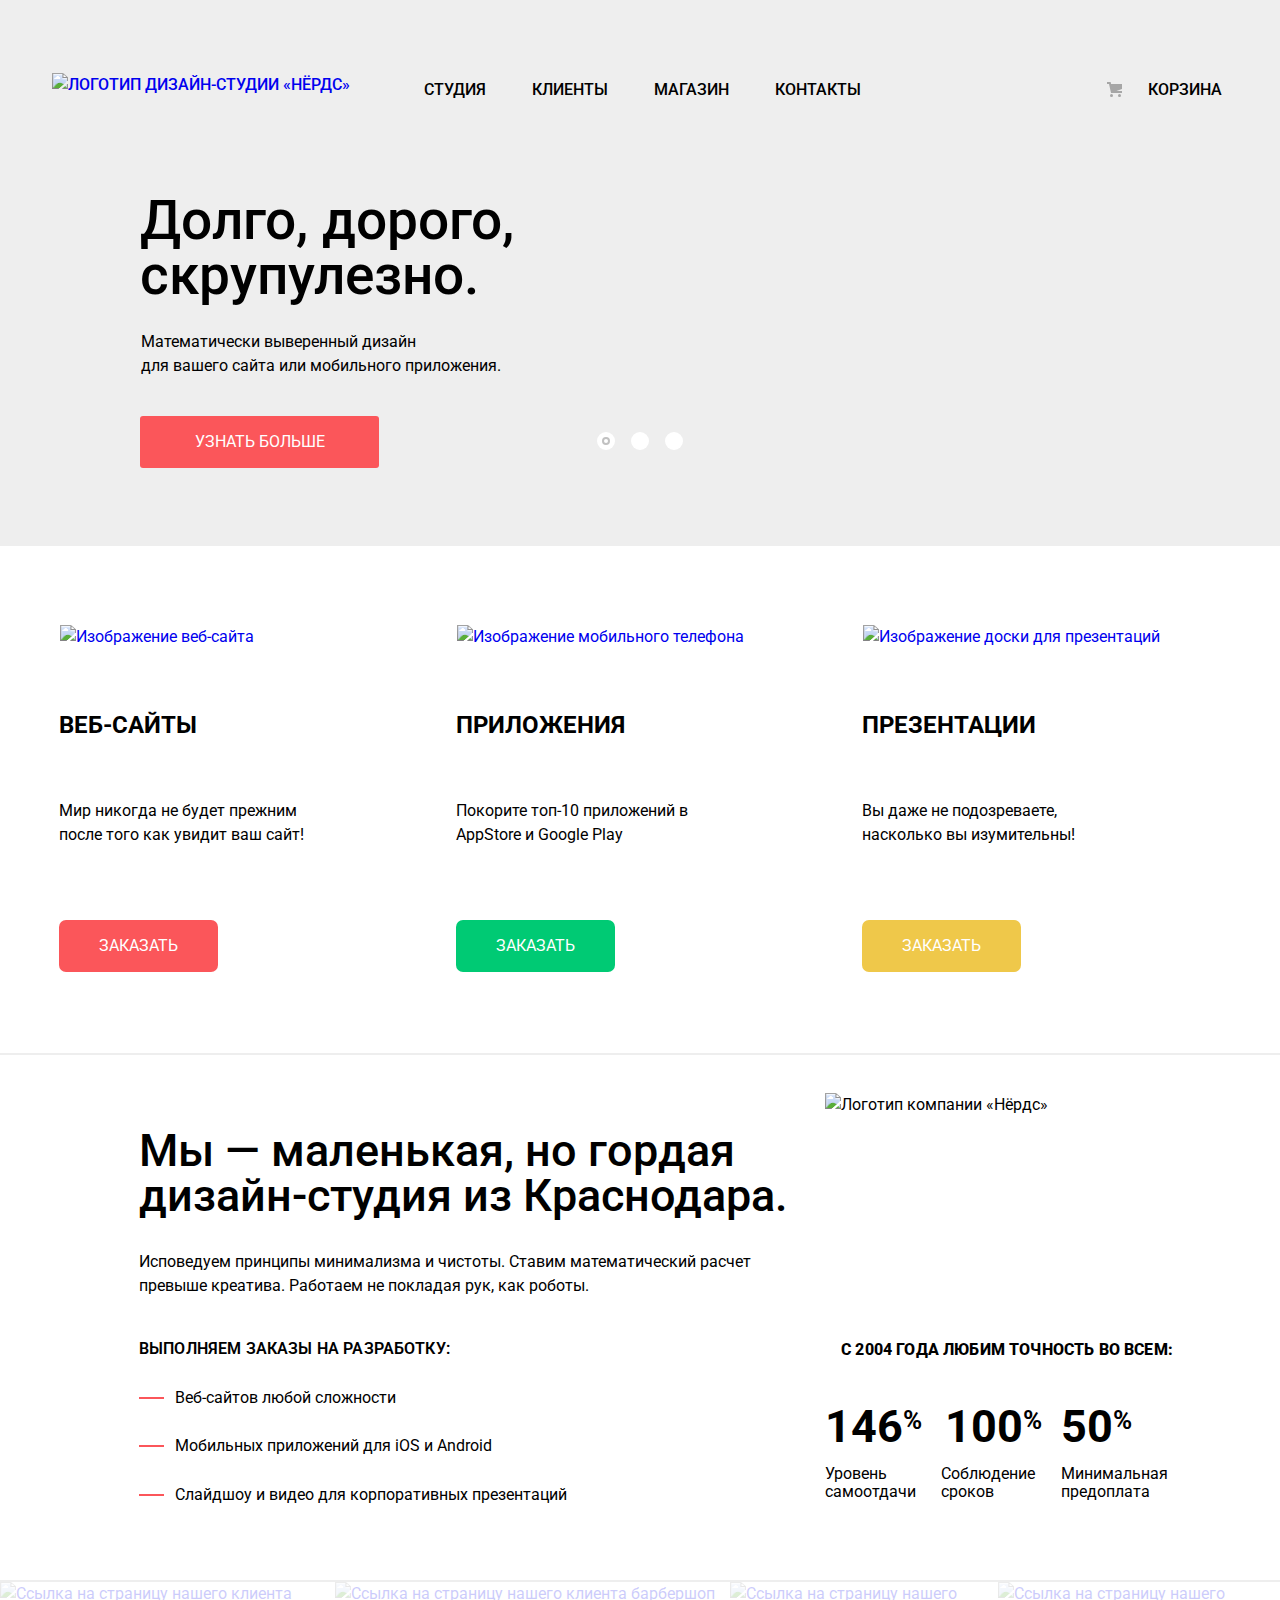
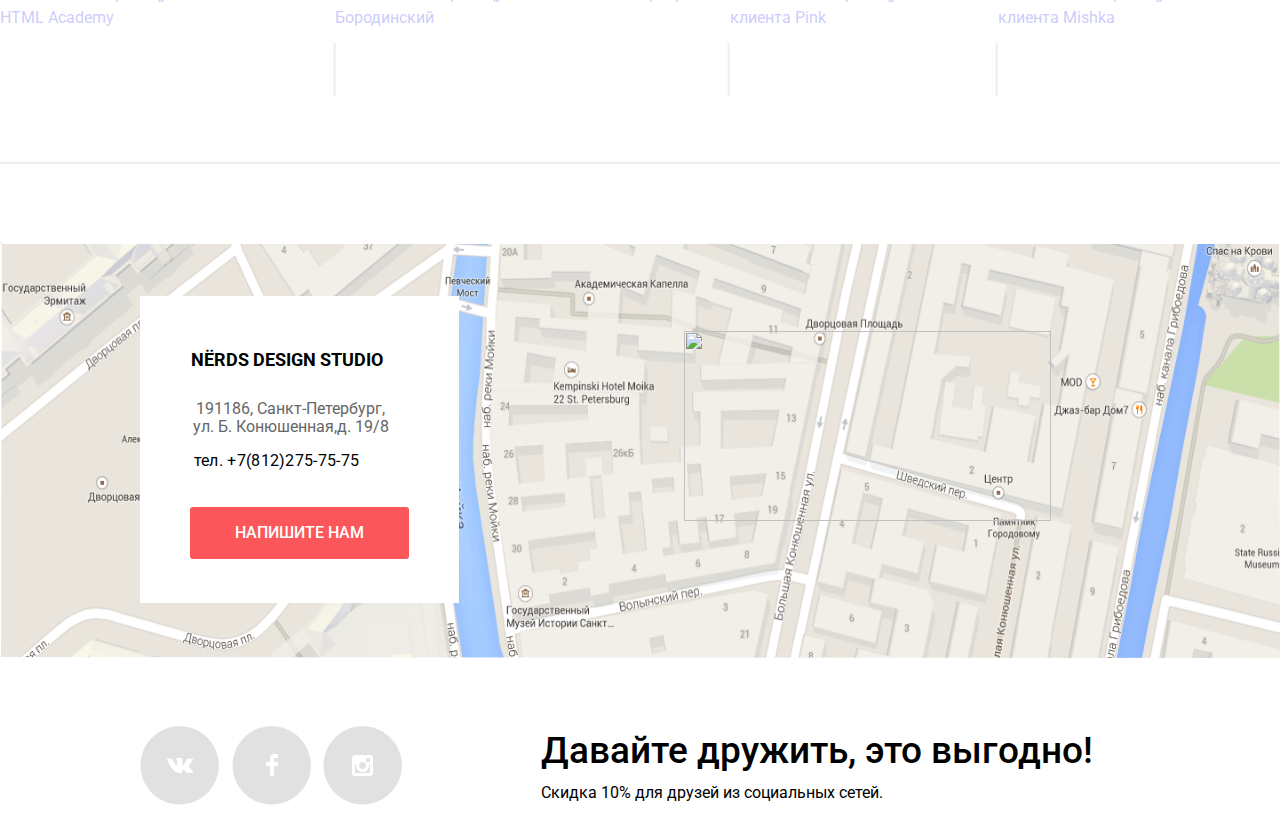
==== commit f0b54300: "На проверку попытка 2" ====
--- a/html/index.html
+++ b/html/index.html
@@ -4,9 +4,9 @@
   <head>
     <meta charset="utf-8">
     <title>Дизайн-студия Нёрдс</title>
-    <link href="../css/normalize.css" rel="stylesheet">
+    <link href="../css/minimal.normalize.css" rel="stylesheet">
     <link href="https://fonts.googleapis.com/css?family=Roboto:400,500,700&display=swap&subset=cyrillic" rel="stylesheet">
-    <link href="../css/style.css"  type="text/css" rel="stylesheet">
+    <link href="../css/minimal.style.css"  type="text/css" rel="stylesheet">
   </head>
 
   <body>
--- a/css/minimal.style.css
+++ b/css/minimal.style.css
@@ -0,0 +1 @@
+@-webkit-keyframes bounce{0%{-webkit-transform:translateY(-2000px);transform:translateY(-2000px)}70%{-webkit-transform:translateY(30px);transform:translateY(30px)}90%{-webkit-transform:translateY(-10px);transform:translateY(-10px)}to{-webkit-transform:translateY(0);transform:translateY(0)}}@keyframes bounce{0%{-webkit-transform:translateY(-2000px);transform:translateY(-2000px)}70%{-webkit-transform:translateY(30px);transform:translateY(30px)}90%{-webkit-transform:translateY(-10px);transform:translateY(-10px)}to{-webkit-transform:translateY(0);transform:translateY(0)}}@-webkit-keyframes shake{0%,to{-webkit-transform:translateX(0);transform:translateX(0)}10%,30%,50%,70%,90%{-webkit-transform:translateX(-10px);transform:translateX(-10px)}20%,40%,60%,80%{-webkit-transform:translateX(10px);transform:translateX(10px)}}@keyframes shake{0%,to{-webkit-transform:translateX(0);transform:translateX(0)}10%,30%,50%,70%,90%{-webkit-transform:translateX(-10px);transform:translateX(-10px)}20%,40%,60%,80%{-webkit-transform:translateX(10px);transform:translateX(10px)}}html{min-width:1200px;-webkit-box-sizing:border-box;box-sizing:border-box}body{margin:auto;padding:0;max-width:1440px;font-family:Roboto,Arial,sans-serif;font-size:16px;line-height:24px;font-weight:400;color:#000;background-color:#fff;background-position:top center;background-repeat:no-repeat}a{text-decoration:none}.container{margin:0 auto;padding:0}li,ul{list-style-type:none}.visually-hidden{position:absolute;clip:rect(0 0 0 0);width:1px;height:1px;margin:-1px}.main-index{min-height:1725px}.main-catalog{min-width:1200px}.main-header{display:-webkit-box;display:-ms-flexbox;display:flex;-webkit-box-pack:center;-ms-flex-pack:center;justify-content:center;padding-top:44px;background-color:#eee}.main-logo{padding-left:12px;padding-top:9px}.main-logo:hover{opacity:.8}.main-logo:focus{opacity:.3}.slider{position:relative;min-height:423px;background-color:#eee}.slider-controls{position:absolute;left:50%;bottom:104px;z-index:100;width:160px;height:18px;text-align:center;font-size:0;-webkit-transform:translateX(-50%);-ms-transform:translateX(-50%);transform:translateX(-50%)}.slider-controls label{position:relative;display:inline-block;width:18px;height:18px;padding:8px;border-radius:50%;cursor:pointer}.slider-controls label::after{content:"";position:absolute;top:8px;left:8px;z-index:1;width:18px;height:18px;background:#fff;border-radius:50%}.slider-controls .active::before{content:"";position:absolute;left:50%;top:50%;z-index:2;width:4px;height:4px;margin:-4px;background-color:inherit;border:2px solid #c1c1c1;border-radius:50%}.slider-list{margin:0;padding:0;list-style:none}.slider-item{min-width:1200px;display:none;height:430px}.slider-item:nth-child(1){background-image:url(../img/indexImg/nerds-index-slide1.png);background-repeat:no-repeat;background-position:79% -3px;background-size:758px 433px;min-width:1200px}.slider-item:nth-child(2),.slider-item:nth-child(3){background-image:url(../img/indexImg/nerds-index-slide2.png);background-repeat:no-repeat;background-position:79% -1px}.slider-item:nth-child(3){background-image:url(../img/indexImg/nerds-index-slide3.png);background-position:80% -3px}#product-1:checked~.slider-list .slider-item:nth-child(1),#product-2:checked~.slider-list .slider-item:nth-child(2),#product-3:checked~.slider-list .slider-item:nth-child(3){display:block}#product-1:checked~.slider-controls .slider-controls-item--1::before,#product-2:checked~.slider-controls .slider-controls-item--2::before,#product-3:checked~.slider-controls .slider-controls-item--3::before{content:"";position:absolute;left:50%;top:50%;z-index:2;width:4px;height:4px;margin:-4px;background-color:inherit;border:2px solid #c1c1c1;border-radius:50%}.slider-item h3{padding-top:77px;padding-left:140px;max-width:600px;margin:0 0 27px;font-size:55px;line-height:55px;font-weight:500}.slider-item p{padding-left:141px;max-width:430px;margin:0 0 38px}.button{margin-left:140px;display:block;width:201px;padding:17px 19px;font-size:16px;line-height:18px;color:#fff;text-transform:uppercase;text-align:center;text-decoration:none;background-color:#fb565a;border-radius:3px;border:0}.button:focus,.button:hover{background-color:#e74246}.button:active{color:rgba(255,255,255,.3);background-color:#d7373b;-webkit-box-shadow:0 3px rgba(0,0,0,.1) inset;box-shadow:0 3px rgba(0,0,0,.1) inset}.main-header-logo:hover{-webkit-filter:alpha (opacity=80);filter:alpha (opacity=80);opacity:.8}.main-header-logo:focus{-webkit-filter:alpha (opacity=30);filter:alpha (opacity=30);opacity:.3}.site-navigation,.site-navigation ul{display:-webkit-box;display:-ms-flexbox;display:flex;-webkit-box-pack:justify;-ms-flex-pack:justify;justify-content:space-between}.site-navigation{padding:0;min-width:1200px;height:72px;-webkit-box-align:center;-ms-flex-align:center;align-items:center;font-weight:500;text-transform:uppercase;list-style:none}.site-navigation img{width:175px;height:65px}.site-navigation ul{-webkit-box-align:end;-ms-flex-align:end;align-items:flex-end;-ms-flex-wrap:wrap;flex-wrap:wrap;font-size:16px;margin:0;width:437px}.site-navigation li,ul.customers-logo li,ul.social li{display:inline}.site-navigation li a{color:#000}.site-navigation a:hover{color:#fb565a}.site-navigation a:focus{color:#bdbdbd}.basket,.navigation,.navigation-store{display:-webkit-box;display:-ms-flexbox;display:flex;-webkit-box-pack:justify;-ms-flex-pack:justify;justify-content:space-between;-ms-flex-wrap:wrap;flex-wrap:wrap}.navigation{padding-top:19px;width:798px;padding-right:18px}.basket,.navigation-store{width:527px}.basket{width:115px;font-size:16px;-webkit-box-align:center;-ms-flex-align:center;align-items:center;color:#000}.advanteges-title{font-size:55px;line-height:55px;font-weight:500}.link-1{border-bottom:2px solid #fb565a;padding-bottom:9px;padding-left:2px}.advanteges-button{display:inline-block;background-color:#fb565a;border-radius:2px;text-transform:uppercase;padding:19px 54px;color:#fff}.advanteges-button:hover{background-color:#e74246}.advanteges-button:focus{background-color:#d7373b;color:#e48789}.products{min-width:1200px;padding-top:79px;padding-right:61px;min-height:428px;display:-webkit-box;display:-ms-flexbox;display:flex;-webkit-box-pack:center;-ms-flex-pack:center;justify-content:center}.container-products,.container-products li{display:-webkit-box;display:-ms-flexbox;display:flex;-webkit-box-direction:normal;-ms-flex-wrap:wrap;flex-wrap:wrap;-webkit-box-pack:justify;-ms-flex-pack:justify;justify-content:space-between}.container-products{width:1101px;margin:0;-webkit-box-orient:horizontal;-ms-flex-direction:row;flex-direction:row}.container-products li{-webkit-box-orient:vertical;-ms-flex-direction:column;flex-direction:column;-webkit-box-align:start;-ms-flex-align:start;align-items:flex-start;padding-bottom:2px;height:347px}.container-products h3{font-size:24px;line-height:30px;font-weight:700;text-transform:uppercase}.container-products li a.img{-webkit-box-ordinal-group:0;-ms-flex-order:-1;order:-1;padding-left:1px}.container-products li h3{-webkit-box-ordinal-group:2;-ms-flex-order:1;order:1;margin:3px 0 0}.container-products li p{-webkit-box-ordinal-group:3;-ms-flex-order:2;order:2;margin:0 0 15px}.container-products li a{-webkit-box-ordinal-group:4;-ms-flex-order:3;order:3}.products-text{width:278px}.order-button-1,.order-button-2,.order-button-3{display:inline-block;border-radius:7px;text-transform:uppercase;padding:14px 40px;color:#fff}.order-button-1{background-color:#fb565a}.order-button-2{background-color:#00ca74}.order-button-3{background-color:#efc84a}.order-button-1:hover{background-color:#e74246}.order-button-2:hover{background-color:#00bc6c}.order-button-3:hover{background-color:#eab534}.order-button-1:focus{background-color:#d7373b;color:#e48789}.order-button-2:focus{background-color:#00aa62;color:#74c69c}.order-button-3:focus{background-color:#e5a722;color:#edc47f}.line{height:2px;margin-left:auto;margin-right:auto;min-width:1200px}.line-vertical,hr{border:0;background-color:#eee}.line-vertical{width:2px;height:53px;-webkit-transform:rotate(180deg);-ms-transform:rotate(180deg);transform:rotate(180deg);margin-top:61px;margin-left:1px}hr{margin:0;height:2px}.about-us{min-width:1200px;display:-webkit-box;display:-ms-flexbox;display:flex;-webkit-box-pack:justify;-ms-flex-pack:justify;justify-content:space-between;padding-top:28px;padding-right:125px;padding-bottom:36px}.box1-about{padding-left:129px;min-height:460.6px}.box1-about,.box2-about{display:-webkit-box;display:-ms-flexbox;display:flex;-ms-flex-wrap:wrap;flex-wrap:wrap;-webkit-box-orient:vertical;-webkit-box-direction:normal;-ms-flex-direction:column;flex-direction:column;-webkit-box-pack:justify;-ms-flex-pack:justify;justify-content:space-between}.percent{margin-left:4px}.about-title,.about-title2{margin:0;padding-left:10px}.about-title{padding-top:45px;font-size:45px;line-height:45px;font-weight:500}.about-work1,.box2-about h3{font-size:16px;text-transform:uppercase}.box2-about h3{margin:0;padding-left:16px;padding-top:0;padding-bottom:6px;font-weight:800;letter-spacing:.02ex}.about-ul,.about-work1{padding-left:10px;margin:0}.about-work1{height:16px;padding-top:7px;letter-spacing:.01em;font-weight:600}.about-ul{padding-bottom:37px;display:-webkit-box;display:-ms-flexbox;display:flex;-ms-flex-wrap:wrap;flex-wrap:wrap;-webkit-box-orient:vertical;-webkit-box-direction:normal;-ms-flex-direction:column;flex-direction:column;-webkit-box-pack:justify;-ms-flex-pack:justify;justify-content:space-between;height:121px}.about-stroke{background:url(../img/indexImg/stroke.png) no-repeat 0 11px;padding-left:36px}.about-accuracy{-ms-flex-wrap:wrap;flex-wrap:wrap;-webkit-box-pack:justify;-ms-flex-pack:justify;justify-content:space-between;padding-bottom:8px;margin:0;width:343px}ul.about-accuracy .about-p{margin-bottom:35px}.about-accuracy p{line-height:18px}.about-accuracy span{font-size:45px;line-height:45px;font-weight:700}.box2-about img{width:360px;padding-right:15px;padding-top:10px;height:209px}sup{font-size:26px}.about-accuracy,.customers,.customers-logo{display:-webkit-box;display:-ms-flexbox;display:flex}.customers{-ms-flex-wrap:wrap;flex-wrap:wrap;height:180px;-webkit-box-pack:center;-ms-flex-pack:center;justify-content:center}.customers-logo{-ms-flex-pack:distribute;justify-content:space-around;margin:0;min-width:1200px}.customers-logo a{-webkit-filter:alpha (opacity=20);filter:alpha (opacity=20);opacity:.2}.customers-logo a:hover{-webkit-filter:alpha (opacity=100);filter:alpha (opacity=100);opacity:1}.customers-logo a:focus{-webkit-filter:alpha (opacity=10);filter:alpha (opacity=10);opacity:.1}.customer-barber{padding-right:2px}address{display:-webkit-box;display:-ms-flexbox;display:flex;-webkit-box-orient:vertical;-webkit-box-direction:normal;-ms-flex-direction:column;flex-direction:column;font-style:normal}.container-address{height:424px;position:relative}.address{position:absolute;text-align:center;background-color:#fff;width:319px;min-height:307px}.address-title{margin:0;padding-top:49px;padding-right:26px;font-size:18px;line-height:30px;font-weight:700;text-transform:uppercase}.address-text1,.address-text2{margin:auto;padding-top:25px;padding-right:18px;color:#666;line-height:18px}.address-text2{margin:0;padding-top:16px;padding-right:46px;letter-spacing:.02em}.call-number{text-decoration:none;color:#000}.writetous-button{top:37px;display:inline-block;border-radius:3px;text-transform:uppercase;background-color:#fb565a;color:#fff;padding:17px 45px;font-weight:500;line-height:18px}.writetous-button:hover{background-color:#e74246}.writetous-button:focus{background-color:#d7373b;color:#e48789}.container-address section.address,a,img{position:relative;-webkit-box-align:center;-ms-flex-align:center;align-items:center}section.container-address .pointer{position:absolute;z-index:1;left:684px;top:90px}section.address{top:55px;left:140px;z-index:1;display:-webkit-box;display:-ms-flexbox;display:flex;-webkit-box-orient:vertical;-webkit-box-direction:normal;-ms-flex-direction:column;flex-direction:column;-ms-flex-wrap:wrap;flex-wrap:wrap;-ms-flex-line-pack:center;align-content:center;-webkit-box-pack:start;-ms-flex-pack:start;justify-content:start}.map{width:100%;top:0;z-index:0;position:absolute}div.friendship{padding-right:107px;padding-top:10px}.friendship-p{margin:0;padding-bottom:5px;font-size:37px;line-height:36px;font-weight:500}.sale{line-height:22px;margin:0;padding-bottom:12px;padding-top:8px}.container-social,.social{display:-webkit-box;display:-ms-flexbox;display:flex;-webkit-box-pack:justify;-ms-flex-pack:justify;justify-content:space-between}.container-social{min-width:1200px;padding-right:349px;padding-top:45px;-ms-flex-wrap:wrap;flex-wrap:wrap;-webkit-box-align:center;-ms-flex-align:center;align-items:center;-ms-flex-line-pack:center;align-content:center}.social{min-width:263px}.child-social{padding-left:140px;-webkit-box-ordinal-group:0;-ms-flex-order:-1;order:-1}ul.social a{display:inline-block}a.vk-button{height:80px;width:80px;background:url(../img/vk-icon-1.png) no-repeat}a.vk-button:hover{height:80px;width:80px;background:url(../img/vk-icon-2.png) no-repeat}a.vk-button:focus{height:80px;width:80px;background:url(../img/vk-icon-3.png) no-repeat}a.fb-button{height:80px;width:80px;background:url(../img/fb-icon-1.png) no-repeat}a.fb-button:hover{height:80px;width:80px;background:url(../img/fb-icon-2.png) no-repeat}a.fb-button:focus{height:80px;width:80px;background:url(../img/fb-icon-3.png) no-repeat}a.instagram-button{height:80px;width:80px;background:url(../img/instagram-icon-1.png) no-repeat}a.instagram-button:hover{height:80px;width:80px;background:url(../img/instagram-icon-2.png) no-repeat}a.instagram-button:focus{height:80px;width:80px;background:url(../img/instagram-icon-3.png) no-repeat}.modal{position:fixed;background-color:#fff;-webkit-box-shadow:0 0 40px rgb(0,0,0,.6);box-shadow:0 0 40px rgb(0,0,0,.6);color:#000;display:none}.modal-form{width:861px;height:523px;top:121px;left:50%;margin-left:-477px;z-index:3;padding:64px 0 0 96px}.modal-show{display:block;-webkit-animation:bounce .6s;animation:bounce .6s}.modal-error{-webkit-animation:shake .6s;animation:shake .6s}.modal-title{margin:0;padding-bottom:38px;font-size:45px;line-height:45px}.modal-text,.send-button{font-size:16px;line-height:18px}.modal-text{font-weight:600}.send-button{position:absolute;top:453px;height:50px;width:260px;border:0;border-radius:4px;background-color:#fb565a;text-transform:uppercase;text-align:center;color:#fff;left:96px}.send-button:hover{background-color:#e74246}.send-button:focus{background-color:#d7373b;color:#e48789}.close-cross{position:absolute;border:0;cursor:pointer;top:76px;left:88%;padding-left:4px;background-color:#fff;-webkit-filter:alpha (opacity=30);filter:alpha (opacity=30);opacity:.3}.close-cross:hover{-webkit-filter:alpha (opacity=100);filter:alpha (opacity=100);opacity:1;background-color:#fff;border:0}.close-cross:focus{-webkit-filter:alpha (opacity=10);filter:alpha (opacity=10);opacity:.1;background-color:#fff;border:0}.login-info{border:2px solid #d7dcde;border-radius:2px;background-color:#fff;font-size:16px;line-height:18px;opacity:.5}.login-info :focus{opacity:1;border-color:#000}.login-form input:focus{border-color:#663d15;opacity:1}.position-email,.position-name{position:absolute;top:177px;left:97px;height:45px;width:344px;padding-left:13px}.position-email{top:176px;left:497px;height:46px;padding-left:14px}.position-text{position:absolute;top:287px;left:98px;width:743px;min-height:104px;padding-left:12px;padding-top:12px}.login-form input[type=text]{color:#000}.position-email-label{position:absolute;top:149px;left:497px}.position-text-label{position:absolute;top:260px;left:98px}.main-catalog-container{-ms-flex-pack:distribute;justify-content:space-around;padding-left:81px;padding-right:59px;display:-webkit-box;display:-ms-flexbox;display:flex;margin-top:57px;-webkit-box-pack:justify;margin-left:0;margin-right:0;height:2160px}.main-h1,.shop-h1{background-color:#eee}.shop-h1{display:-webkit-box;display:-ms-flexbox;display:flex;width:100%;-ms-flex-wrap:wrap;flex-wrap:wrap;min-height:238px;-webkit-box-pack:center;-ms-flex-pack:center;justify-content:center;-webkit-box-align:center;-ms-flex-align:center;align-items:center}.main-h1{font-size:55px;line-height:55px;margin:0;font-weight:600;padding-bottom:32px;padding-right:3px}.filter-item,fieldset,ul{border:0;padding:0}.filter-item{margin:0}.range-filter{width:260px;margin-top:49px}.range-controls{position:relative;height:41px;margin-bottom:15px;background-color:#f1f1f1;padding-top:41px;padding-right:20px;padding-left:20px;border-radius:5px}.range-controls .scale{height:2px;background:#d7dcde}.range-controls .bar{width:70%;height:2px;background:#00ca74}.range-controls .toggle{position:absolute;top:31px;left:0;width:4px;height:4px;padding:0;-webkit-box-shadow:0 2px 1px 0 #cfcfcf;box-shadow:0 2px 1px 0 #cfcfcf;border-radius:50%;border:8px solid #fff;background-color:#ababab;cursor:pointer}.range-controls .toggle-min{left:18px}.range-controls .toggle-max{left:160px}.price-controls label{display:inline-block;width:50%;font-size:16px;text-transform:uppercase}.price-controls{font-size:0}.filter-font,.filter-item legend{font-size:18px;font-weight:700;padding-left:0;text-transform:uppercase}.filter-item legend{line-height:24px;letter-spacing:.02em}.price-controls input{width:60px;padding:8px 10px;margin-left:10px;font-family:Roboto,Arial,sans-serif;font-size:16px;text-align:center;color:#283136;border:0;border-radius:5px;background:#f1f1f1}.max-price{text-align:right}.filter-font{line-height:30px}.filter-feature{padding-bottom:12px}.label-advantage{padding-top:15px;padding-bottom:14px}.label-gallery{padding-top:17px;padding-bottom:16px}.radio-grid{border:0;clip:rect(0 0 0 0);height:1px;margin:-1px;overflow:hidden;padding:0;position:absolute;width:1px}.radio-grid+span:before{content:"";display:inline-block;width:15px;height:15px;vertical-align:-5px;border-radius:50%;border:3px solid #fff;-webkit-box-shadow:0 0 0 4px #000;box-shadow:0 0 0 4px #000;margin-right:14px;opacity:.4}.radio-grid:checked+span::before{background:#000}.radio-grid:hover+span::before{opacity:1}.radio-grid:disabled+span,.radio-grid:disabled+span::before{opacity:.3}.radio-grid+span{display:block}.sort-title{font-size:18px;font-weight:700;margin:0;padding-left:23px}.sort-div{display:-webkit-box;display:-ms-flexbox;display:flex;-ms-flex-wrap:wrap;flex-wrap:wrap;-webkit-box-pack:justify;-ms-flex-pack:justify;justify-content:space-between;width:275px;padding-right:40px}.radio-sort{border:0;clip:rect(0 0 0 0);height:1px;margin:-1px;overflow:hidden;padding:0;position:absolute;width:1px}.radio-sort+span{opacity:.3}.radio-sort:hover+span{opacity:.6}.radio-sort:checked+span{opacity:1}.radio-sort:active+span{opacity:1}.sort-span{font-weight:400;font-size:14px}label{display:block;cursor:pointer}.label-adaptive{padding-top:12px;padding-bottom:17px}.label-fixed{padding-bottom:15px}[type=checkbox]{border:0;clip:rect(0 0 0 0);height:1px;margin:-1px;overflow:hidden;padding:0;position:absolute;width:1px}[type=checkbox]+span::before{content:"";cursor:pointer;padding-top:4px;padding-bottom:7px;padding-left:34px;background:url(../img/svg/checkbox-off.svg) no-repeat 1px 1px;vertical-align:middle;opacity:.4}[type=checkbox]:checked+span::before{background:url(../img/svg/checkbox-on.svg) no-repeat 1px 1px}[type=checkbox]:hover+span::before,div.version-product:hover .product-head{opacity:1}[type=checkbox]:disabled+span,[type=checkbox]:disabled+span::before{opacity:.3}.feature,.grid{display:-webkit-box;display:-ms-flexbox;display:flex;-ms-flex-wrap:wrap;flex-wrap:wrap}.grid{min-height:191px;-webkit-box-pack:justify;-ms-flex-pack:justify;justify-content:space-between;padding-top:56px}.feature{min-height:241px;-webkit-box-orient:vertical;-webkit-box-direction:normal;-ms-flex-direction:column;flex-direction:column}.feature-input{min-height:242px;margin:0}.filter-button{padding-top:34px}.sort-button{padding-right:18px}.catalog-container,.sort-type{display:-webkit-box;display:-ms-flexbox;display:flex;-ms-flex-wrap:wrap;flex-wrap:wrap}.sort-type{-ms-flex-pack:end}.catalog-container{margin-left:0;width:803px;-webkit-box-orient:vertical;-webkit-box-direction:normal;-ms-flex-direction:column;flex-direction:column}.catalog-navigation{padding-top:2px}.show,.show-button{font-size:18px;line-height:18px;font-weight:700}.show-button{font-size:16px;font-weight:600;color:#000;text-transform:uppercase;text-align:center;background-color:#eee;height:50px;width:260px;border:0;border-radius:2px}.show-button:hover{background-color:#dfdfdf}.show-button:focus{background-color:#d5d5d5;color:#a9a9a9;-webkit-box-shadow:inset 1px 3px 7px 0 #000;box-shadow:inset 1px 3px 7px 0 #000}.sort{display:-webkit-box;display:-ms-flexbox;display:flex;-ms-flex-wrap:wrap;flex-wrap:wrap;-webkit-box-pack:justify;-ms-flex-pack:justify;justify-content:space-between;-webkit-box-flex:1;-ms-flex-positive:1;flex-grow:1;text-transform:uppercase;-webkit-box-align:center;-ms-flex-align:center;align-items:center}.sort-button button{background:#fff;border:0;opacity:.2}.sort-button button:hover{opacity:.5}.sort-button button:focus{opacity:1}.pages li{display:inline}.grid-products,.products-box,.version-product{display:-webkit-box;display:-ms-flexbox;display:flex}.version-product{-webkit-box-orient:vertical;-webkit-box-direction:normal;-ms-flex-direction:column;flex-direction:column;position:relative;margin-bottom:35px}.grid-products,.products-box{-ms-flex-wrap:wrap;flex-wrap:wrap}.grid-products{padding-top:51px}.products-box{margin:0;-webkit-box-pack:justify;-ms-flex-pack:justify;justify-content:space-around}.product-head{opacity:.12}.popup-info,.product-popup{-webkit-box-align:center;-ms-flex-align:center;align-items:center}.product-popup{background:#eee;position:absolute;width:100%;min-height:229px;top:386px;z-index:-1}div.version-product:hover .product-popup{z-index:2}div.version-product:hover{-webkit-box-shadow:0 0 10px rgba(0,0,0,.5);box-shadow:0 0 10px rgba(0,0,0,.5)}.popup-info{display:-webkit-box;display:-ms-flexbox;display:flex;-ms-flex-wrap:wrap;flex-wrap:wrap;-webkit-box-orient:vertical;-webkit-box-direction:normal;-ms-flex-direction:column;flex-direction:column;-webkit-box-pack:justify;-ms-flex-pack:justify;justify-content:space-between;font-size:16px;line-height:18px;height:161px;padding-top:26px;color:#666}.product-name{font-size:18px;line-height:30px;text-transform:uppercase;font-weight:700;color:#000;padding-right:5px}.product-name:hover{color:#fb565a}.product-name:focus{color:#cacaca}.product-p{margin:0;padding-bottom:15px;text-align:center}.buy-product{padding:16px 61px 11px 63px;background-color:#fb565a;height:23px;border-radius:4px;color:#fff;text-align:center;text-transform:uppercase}.buy-product:hover{background-color:#e74246}.buy-product:focus{background-color:#d7373b;-webkit-box-shadow:inset 0 0 5px rgb(0,0,0,.3);box-shadow:inset 0 0 5px rgb(0,0,0,.3)}.select-pages,.select-pages div{display:-webkit-box;display:-ms-flexbox;display:flex;-webkit-box-pack:justify;-ms-flex-pack:justify;justify-content:space-between}.select-pages{width:461px;padding-top:24px;padding-left:22px}.select-pages div{width:171px}.select-button{outline:0;background:#eee;width:49px;height:49px;border:0;border-radius:3px}.select-button:active{background:#fff;border:solid 3px #dbdbdb}.select-button:hover{background:#dfdfdf}.select-button:focus{-webkit-box-shadow:inset 0 3px 0 0 #bfbfbf;box-shadow:inset 0 3px 0 0 #bfbfbf;background:#d5d5d5;color:#a9a9a9}.select-button:checked{background:#fff;color:#a9a9a9}.next-page{-webkit-box-flex:1;-ms-flex-positive:1;flex-grow:1;padding-left:13px}.next-button{text-transform:uppercase;width:257px;font-size:16px;background:#eee;border:0;outline:0;border-radius:3px}.next-button:hover{background:#dfdfdf}.next-button:focus{-webkit-box-shadow:inset 0 3px 0 0 #bfbfbf;box-shadow:inset 0 3px 0 0 #bfbfbf;background:#d5d5d5;color:#a9a9a9}.wu-body{margin:auto}.reserve-popup{position:fixed;background-color:#fff;-webkit-box-shadow:0 0 40px rgb(0,0,0,.6);box-shadow:0 0 40px rgb(0,0,0,.6);color:#000}.popup-window{width:861px;height:523px;left:50%;margin-left:-477px;z-index:3;padding:64px 0 0 96px}.wu-title{margin:0;padding-bottom:38px;font-size:45px;line-height:45px}